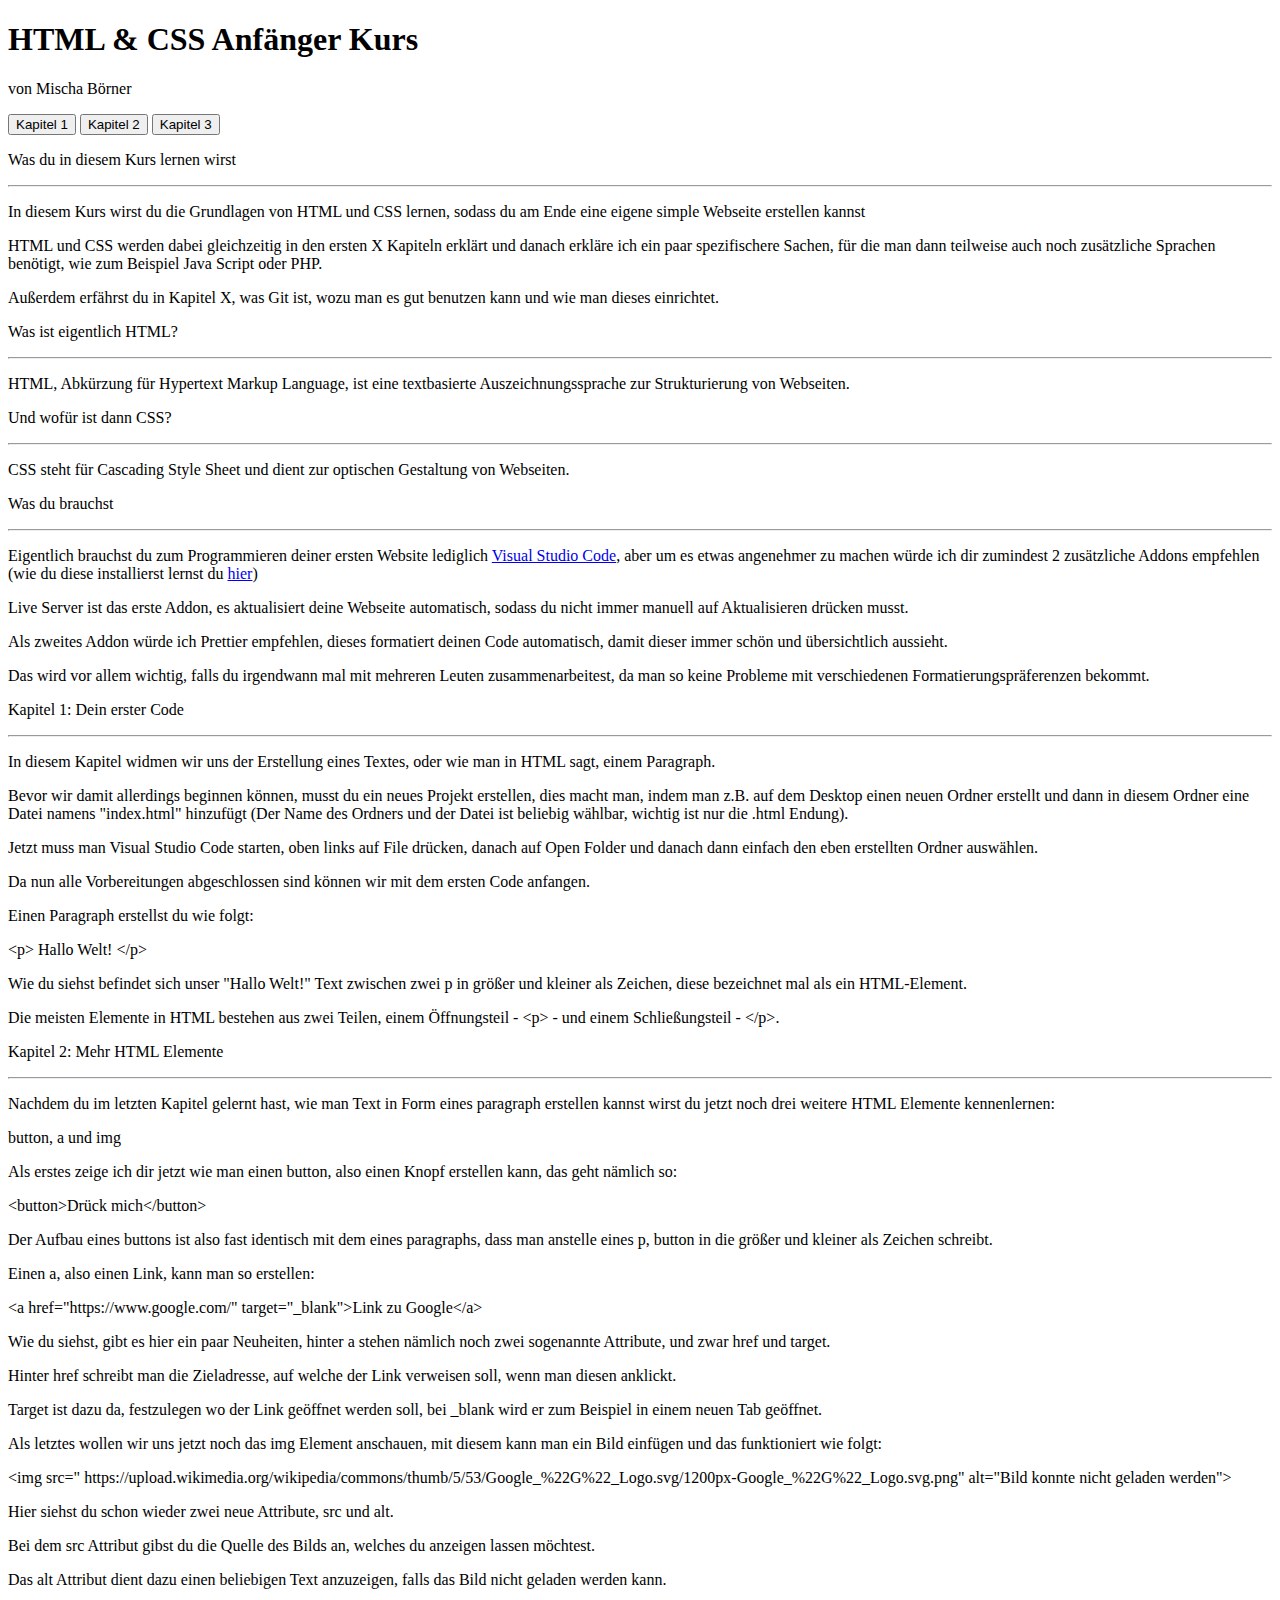
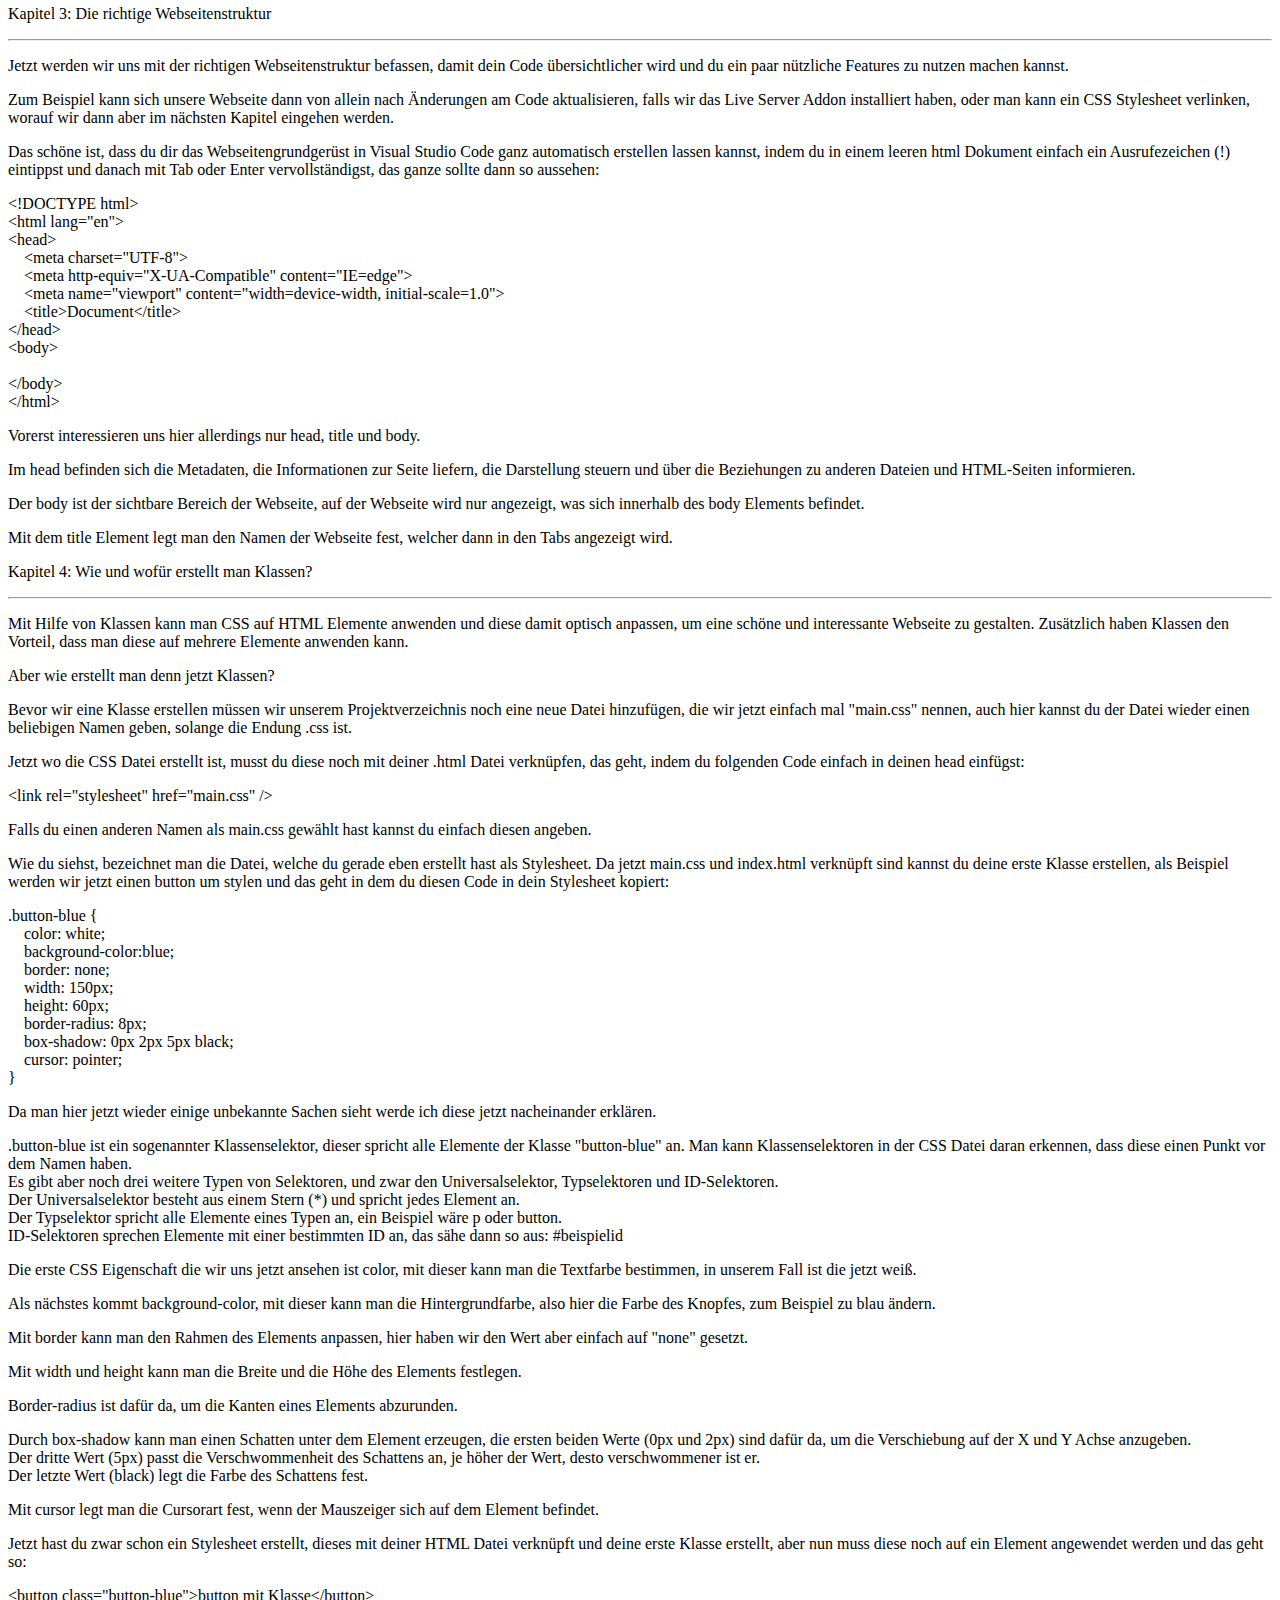
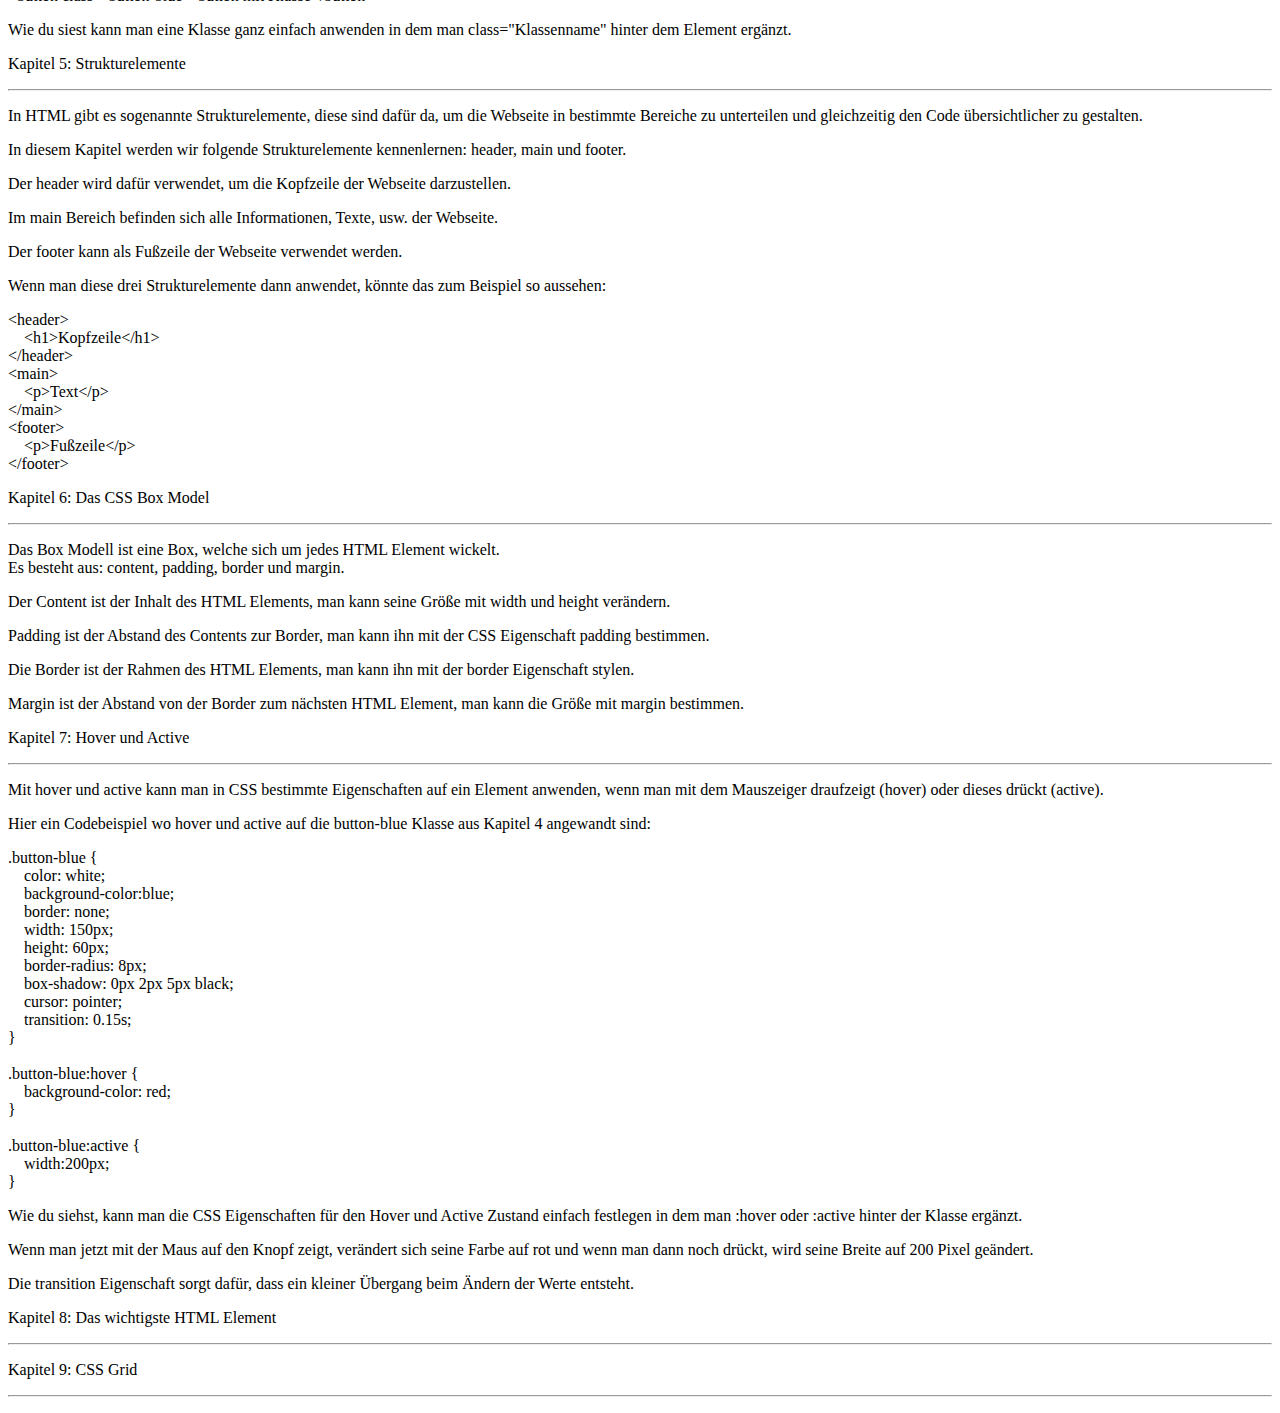
==== index.html @ e34705e0 "Kapitel 6 und 7" ====
<!DOCTYPE html>
<!--[if lt IE 7]>      <html class="no-js lt-ie9 lt-ie8 lt-ie7"> <![endif]-->
<!--[if IE 7]>         <html class="no-js lt-ie9 lt-ie8"> <![endif]-->
<!--[if IE 8]>         <html class="no-js lt-ie9"> <![endif]-->
<!--[if gt IE 8]>      <html class="no-js"> <!--<![endif]-->
<html>
  <head>
    <meta charset="utf-8" />
    <meta http-equiv="X-UA-Compatible" content="IE=edge" />
    <title>HTML Beginner Course</title>
    <meta name="description" content="" />
    <meta name="viewport" content="width=device-width, initial-scale=1" />
    <link rel="stylesheet" href="styles/main.css" />
    <link rel="preconnect" href="https://fonts.googleapis.com" />
    <link rel="preconnect" href="https://fonts.gstatic.com" crossorigin />
    <link
      href="https://fonts.googleapis.com/css2?family=Roboto:ital,wght@0,400;0,700;1,400;1,700&display=swap"
      rel="stylesheet"
    />
  </head>
  <body>
    <!--[if lt IE 7]>
      <p class="browsehappy">
        You are using an <strong>outdated</strong> browser. Please
        <a href="#">upgrade your browser</a> to improve your experience.
      </p>
    <![endif]-->
    <header class="header">
      <!-- Überschrift -->
      <div class="page-title">
        <h1>HTML &amp; CSS Anfänger Kurs</h1>
      </div>
      <!-- Autor -->
      <div class="page-author">
        <p class="author">von Mischa Börner</p>
      </div>
      <!-- Navigationleiste -->
      <div class="nav-div">
        <button class="nav-button" onclick="location.href='#chapter01'">
          Kapitel 1
        </button>
        <button class="nav-button" onclick="location.href='#chapter02'">
          Kapitel 2
        </button>
        <button class="nav-button" onclick="location.href='#chapter03'">
          Kapitel 3
        </button>
      </div>
    </header>
    <main class="main">
      <div class="grid-container">
        <!-- Kurseinführung  -->
        <div class="chapter" id="course-introduction">
          <p class="heading">Was du in diesem Kurs lernen wirst <hr></p>
          <p class="text">In diesem Kurs wirst du die Grundlagen von HTML und CSS lernen, sodass du am Ende eine eigene simple Webseite erstellen kannst</p>
          <p class="text">HTML und CSS werden dabei gleichzeitig in den ersten X Kapiteln erklärt und danach erkläre ich ein paar spezifischere Sachen, für die man dann teilweise auch noch zusätzliche Sprachen benötigt, wie zum Beispiel Java Script oder PHP.</p>
          <p class="text">Außerdem erfährst du in Kapitel X, was Git ist, wozu man es gut benutzen kann und wie man dieses einrichtet.</p>
        </div>
        <!-- HTML Erklärung -->
        <div class="chapter" id="html-explanation">
          <p class="heading">Was ist eigentlich HTML? <hr></p>
          <p class="text">
            HTML, Abkürzung für Hypertext Markup Language, ist eine textbasierte
            Auszeichnungssprache zur Strukturierung von Webseiten.
          </p>
        </div>
        <!-- CSS Erklärung -->
        <div class="chapter" id="css-explanation">
          <p class="heading">Und wofür ist dann CSS? <hr></p>
          <p class="text">CSS steht für Cascading Style Sheet und dient zur optischen Gestaltung von Webseiten.</p>
        </div>
        <!-- Was du brauchst -->
        <div class="chapter">
          <p class="heading">Was du brauchst <hr></p>
          <p class="text">
            Eigentlich brauchst du zum Programmieren deiner ersten Website lediglich <a class="link" href="https://code.visualstudio.com/download" target="_blank">Visual Studio Code</a>, aber um es etwas angenehmer zu machen würde ich dir zumindest 2 zusätzliche Addons empfehlen (wie du diese installierst lernst du <a class="link" href="https://www.youtube.com/watch?v=snHRbMp77Bg" target="_blank">hier</a>)
          </p>
          <p class="text">
            Live Server ist das erste Addon, es aktualisiert deine Webseite automatisch, sodass du nicht immer manuell auf Aktualisieren drücken musst.
          </p>
          <p class="text">Als zweites Addon würde ich Prettier empfehlen, dieses formatiert deinen Code automatisch, damit dieser immer schön und übersichtlich aussieht.</p>
          <p class="text">Das wird vor allem wichtig, falls du irgendwann mal mit mehreren Leuten zusammenarbeitest, da man so keine Probleme mit verschiedenen Formatierungspräferenzen bekommt.</p>
        </div>
        <!-- Kapitel 1: Dein erster Code -->
        <div class="chapter" id="chapter01">
          <p class="heading">Kapitel 1: Dein erster Code <hr></p>
          <p class="text">
            In diesem Kapitel widmen wir uns der Erstellung eines Textes, oder
            wie man in HTML sagt, einem Paragraph.
          </p>
          <p class="text">
            Bevor wir damit allerdings beginnen können, musst du ein neues
            Projekt erstellen, dies macht man, indem man z.B. auf dem Desktop
            einen neuen Ordner erstellt und dann in diesem Ordner eine Datei
            namens &quot;index.html&quot; hinzufügt (Der Name des Ordners und
            der Datei ist beliebig wählbar, wichtig ist nur die .html Endung).
          </p>
          <p class="text">
            Jetzt muss man Visual Studio Code starten, oben links auf File
            drücken, danach auf Open Folder und danach dann einfach den eben
            erstellten Ordner auswählen.
          </p>
          <p class="text">
            Da nun alle Vorbereitungen abgeschlossen sind können wir mit dem
            ersten Code anfangen.
          </p>
          <p class="text">Einen Paragraph erstellst du wie folgt:</p>
          <p class="text code-example">&lt;p&gt; Hallo Welt! &lt;/p&gt;</p>
          <p class="text">
            Wie du siehst befindet sich unser &quot;Hallo Welt!&quot; Text
            zwischen zwei p in größer und kleiner als Zeichen, diese bezeichnet
            mal als ein HTML-Element.
          </p>
          <p class="text">Die meisten Elemente in HTML bestehen aus zwei Teilen, einem Öffnungsteil - &lt;p&gt; - und einem Schließungsteil - &lt;/p&gt;.</p>
        </div>
        <!-- Kapitel 2: Mehr HTML Elemente -->
        <div class="chapter" id="chapter02">
          <p class="heading">Kapitel 2: Mehr HTML Elemente <hr></p>
          <p class="text">Nachdem du im letzten Kapitel gelernt hast, wie man Text in Form eines paragraph erstellen kannst wirst du jetzt noch drei weitere HTML Elemente kennenlernen:</p>
          <p class="text">button, a und img</p>
          <p class="text">Als erstes zeige ich dir jetzt wie man einen button, also einen Knopf erstellen kann, das geht nämlich so:</p>
          <p class="text code-example">&lt;button&gt;Drück mich&lt;/button&gt;</p>
          <p class="text">Der Aufbau eines buttons ist also fast identisch mit dem eines paragraphs, dass man anstelle eines p, button in die größer und kleiner als Zeichen schreibt.</p>
          <p class="text">Einen a, also einen Link, kann man so erstellen:</p>
          <p class="text code-example">&lt;a href=&quot;https://www.google.com/&quot; target=&quot;_blank&quot;&gt;Link zu Google&lt;/a&gt;</p>
          <p class="text">Wie du siehst, gibt es hier ein paar Neuheiten, hinter a stehen nämlich noch zwei sogenannte Attribute, und zwar href und target.</p>
          <p class="text">Hinter href schreibt man die Zieladresse, auf welche der Link verweisen soll, wenn man diesen anklickt.</p>
          <p class="text">Target ist dazu da, festzulegen wo der Link geöffnet werden soll, bei _blank wird er zum Beispiel in einem neuen Tab geöffnet.</p>
          <p class="text">Als letztes wollen wir uns jetzt noch das img Element anschauen, mit diesem kann man ein Bild einfügen und das funktioniert wie folgt:</p>
          <p class="text code-example">&lt;img src=&quot; https://upload.wikimedia.org/wikipedia/commons/thumb/5/53/Google_%22G%22_Logo.svg/1200px-Google_%22G%22_Logo.svg.png&quot; alt=&quot;Bild konnte nicht geladen werden&quot;&gt;</p>
          <p class="text">Hier siehst du schon wieder zwei neue Attribute, src und alt.</p>
          <p class="text">Bei dem src Attribut gibst du die Quelle des Bilds an, welches du anzeigen lassen möchtest.</p>
          <p class="text">Das alt Attribut dient dazu einen beliebigen Text anzuzeigen, falls das Bild nicht geladen werden kann.</p>
        </div>
        <!-- Kapitel 3: Die richtige Webseitenstruktur -->
        <div class="chapter" id="chapter03">
          <p class="heading">Kapitel 3: Die richtige Webseitenstruktur <hr></p>
          <p class="text">Jetzt werden wir uns mit der richtigen Webseitenstruktur befassen, damit dein Code übersichtlicher wird und du ein paar nützliche Features zu nutzen machen kannst.</p>
          <p class="text">Zum Beispiel kann sich unsere Webseite dann von allein nach Änderungen am Code aktualisieren, falls wir das Live Server Addon installiert haben, oder man kann ein CSS Stylesheet verlinken, worauf wir dann aber im nächsten Kapitel eingehen werden.</p>
          <p class="text">Das schöne ist, dass du dir das Webseitengrundgerüst in Visual Studio Code ganz automatisch erstellen lassen kannst, indem du in einem leeren html Dokument einfach ein Ausrufezeichen (!) eintippst und danach mit Tab oder Enter vervollständigst, das ganze sollte dann so aussehen:</p>
          <p class="text code-example">
            &lt;!DOCTYPE html&gt;<br>
            &lt;html lang=&quot;en&quot;&gt;<br>
            &lt;head&gt;<br>
            &nbsp;&nbsp;&nbsp;&nbsp;&lt;meta charset=&quot;UTF-8&quot;&gt;<br>
            &nbsp;&nbsp;&nbsp;&nbsp;&lt;meta http-equiv=&quot;X-UA-Compatible&quot; content=&quot;IE=edge&quot;&gt;<br>
            &nbsp;&nbsp;&nbsp;&nbsp;&lt;meta name=&quot;viewport&quot; content=&quot;width=device-width, initial-scale=1.0&quot;&gt;<br>
            &nbsp;&nbsp;&nbsp;&nbsp;&lt;title&gt;Document&lt;/title&gt;<br>
            &lt;/head&gt;<br>
            &lt;body&gt;<br>
            <br>
            &lt;/body&gt;<br>
            &lt;/html&gt;
          </p>
          <p class="text">Vorerst interessieren uns hier allerdings nur head, title und body.</p>
          <p class="text">Im head befinden sich die Metadaten, die Informationen zur Seite liefern, die Darstellung steuern und über die Beziehungen zu anderen Dateien und HTML-Seiten informieren.</p>
          <p class="text">Der body ist der sichtbare Bereich der Webseite, auf der Webseite wird nur angezeigt, was sich innerhalb des body Elements befindet.</p>
          <p class="text">Mit dem title Element legt man den Namen der Webseite fest, welcher dann in den Tabs angezeigt wird.</p>
        </div>
        <!-- Kapitel 4: Wie und wofür erstellt man Klassen -->
        <div class="chapter" id="chapter04">
          <p class="heading">Kapitel 4: Wie und wofür erstellt man Klassen?<hr></p>
          <p class="text">Mit Hilfe von Klassen kann man CSS auf HTML Elemente anwenden und diese damit optisch anpassen, um eine schöne und interessante Webseite zu gestalten. Zusätzlich haben Klassen den Vorteil, dass man diese auf mehrere Elemente anwenden kann.</p>
          <p class="text">Aber wie erstellt man denn jetzt Klassen?</p>
          <p class="text">Bevor wir eine Klasse erstellen müssen wir unserem Projektverzeichnis noch eine neue Datei hinzufügen, die wir jetzt einfach mal &quot;main.css&quot; nennen, auch hier kannst du der Datei wieder einen beliebigen Namen geben, solange die Endung .css ist.</p>
          <p class="text">Jetzt wo die CSS Datei erstellt ist, musst du diese noch mit deiner .html Datei verknüpfen, das geht, indem du folgenden Code einfach in deinen head einfügst:</p>
          <p class="text code-example">&lt;link rel=&quot;stylesheet&quot; href=&quot;main.css&quot; /&gt;</p>
          <p class="text">Falls du einen anderen Namen als main.css gewählt hast kannst du einfach diesen angeben.</p>
          <p class="text">Wie du siehst, bezeichnet man die Datei, welche du gerade eben erstellt hast als Stylesheet. Da jetzt main.css und index.html verknüpft sind kannst du deine erste Klasse erstellen, als Beispiel werden wir jetzt einen button um stylen und das geht in dem du diesen Code in dein Stylesheet kopiert:</p>
          <p class="text code-example">.button-blue {<br>
            &nbsp;&nbsp;&nbsp;&nbsp;color: white;<br>
            &nbsp;&nbsp;&nbsp;&nbsp;background-color:blue;<br>
            &nbsp;&nbsp;&nbsp;&nbsp;border: none; <br>
            &nbsp;&nbsp;&nbsp;&nbsp;width: 150px;<br>
            &nbsp;&nbsp;&nbsp;&nbsp;height: 60px;<br>
            &nbsp;&nbsp;&nbsp;&nbsp;border-radius: 8px;<br>
            &nbsp;&nbsp;&nbsp;&nbsp;box-shadow: 0px 2px 5px black;<br>
            &nbsp;&nbsp;&nbsp;&nbsp;cursor: pointer;<br>
            }
          </p>
          <p class="text">Da man hier jetzt wieder einige unbekannte Sachen sieht werde ich diese jetzt nacheinander erklären.</p>
          <p class="text">.button-blue ist ein sogenannter Klassenselektor, dieser spricht alle Elemente der Klasse &quot;button-blue&quot; an. Man kann Klassenselektoren in der CSS Datei daran erkennen, dass diese einen Punkt vor dem Namen haben.<br> 
            Es gibt aber noch drei weitere Typen von Selektoren, und zwar den Universalselektor, Typselektoren und ID-Selektoren.<br>
            Der Universalselektor besteht aus einem Stern (*) und spricht jedes Element an.<br>
            Der Typselektor spricht alle Elemente eines Typen an, ein Beispiel wäre p oder button.<br>
            ID-Selektoren sprechen Elemente mit einer bestimmten ID an, das sähe dann so aus: #beispielid
          </p>
          <p class="text">Die erste CSS Eigenschaft die wir uns jetzt ansehen ist color, mit dieser kann man die Textfarbe bestimmen, in unserem Fall ist die jetzt weiß.</p>
          <p class="text">Als nächstes kommt background-color, mit dieser kann man die Hintergrundfarbe, also hier die Farbe des Knopfes, zum Beispiel zu blau ändern.</p>
          <p class="text">Mit border kann man den Rahmen des Elements anpassen, hier haben wir den Wert aber einfach auf &quot;none&quot; gesetzt.</p>
          <p class="text">Mit width und height kann man die Breite und die Höhe des Elements festlegen.</p>
          <p class="text">Border-radius ist dafür da, um die Kanten eines Elements abzurunden.</p>
          <p class="text">Durch box-shadow kann man einen Schatten unter dem Element erzeugen, die ersten beiden Werte (0px und 2px) sind dafür da, um die Verschiebung auf der X und Y Achse anzugeben.<br> Der dritte Wert (5px) passt die Verschwommenheit des Schattens an, je höher der Wert, desto verschwommener ist er.<br> Der letzte Wert (black) legt die Farbe des Schattens fest.</p>
          <p class="text">Mit cursor legt man die Cursorart fest, wenn der Mauszeiger sich auf dem Element befindet.</p>
          <p class="text">Jetzt hast du zwar schon ein Stylesheet erstellt, dieses mit deiner HTML Datei verknüpft und deine erste Klasse erstellt, aber nun muss diese noch auf ein Element angewendet werden und das geht so:</p>
          <p class="text code-example">&lt;button class=&quot;button-blue&quot;&gt;button mit Klasse&lt;/button&gt;</p>
          <p class="text">Wie du siest kann man eine Klasse ganz einfach anwenden in dem man class=&quot;Klassenname&quot; hinter dem Element ergänzt.</p>
        </div>
        <!-- Kapitel 5: Strukturelemente -->
        <div class="chapter" id="chapter05">
          <p class="heading">Kapitel 5: Strukturelemente<hr></p>
          <p class="text">In HTML gibt es sogenannte Strukturelemente, diese sind dafür da, um die Webseite in bestimmte Bereiche zu unterteilen und gleichzeitig den Code übersichtlicher zu gestalten.</p>
          <p class="text">In diesem Kapitel werden wir folgende Strukturelemente kennenlernen: header, main und footer.</p>
          <p class="text">Der header wird dafür verwendet, um die Kopfzeile der Webseite darzustellen.</p>
          <p class="text">Im main Bereich befinden sich alle Informationen, Texte, usw. der Webseite.</p>
          <p class="text">Der footer kann als Fußzeile der Webseite verwendet werden.</p>
          <p class="text">Wenn man diese drei Strukturelemente dann anwendet, könnte das zum Beispiel so aussehen:</p>
          <p class="text code-example">
            &lt;header&gt;<br>
            &nbsp;&nbsp;&nbsp;&nbsp;&lt;h1&gt;Kopfzeile&lt;/h1&gt;<br>
            &lt;/header&gt;<br>
            &lt;main&gt;<br>
            &nbsp;&nbsp;&nbsp;&nbsp;&lt;p&gt;Text&lt;/p&gt;<br>
            &lt;/main&gt;<br>
            &lt;footer&gt;<br>
            &nbsp;&nbsp;&nbsp;&nbsp;&lt;p&gt;Fußzeile&lt;/p&gt;<br>
            &lt;/footer&gt;
          </p>
        </div>
        <!-- Kapitel 6: Das CSS Box Model -->
        <div class="chapter" id="chapter06">
          <p class="heading">Kapitel 6: Das CSS Box Model<hr></p>
          <p class="text">Das Box Modell ist eine Box, welche sich um jedes HTML Element wickelt.<br> Es besteht aus: content, padding, border und margin.</p>
          <p class="text">Der Content ist der Inhalt des HTML Elements, man kann seine Größe mit width und height verändern.</p>
          <p class="text">Padding ist der Abstand des Contents zur Border, man kann ihn mit der CSS Eigenschaft padding bestimmen.</p>
          <p class="text">Die Border ist der Rahmen des HTML Elements, man kann ihn mit der border Eigenschaft stylen.</p>
          <p class="text">Margin ist der Abstand von der Border zum nächsten HTML Element, man kann die Größe mit margin bestimmen.</p>
        </div>
        <!-- Kapitel 7: Hover und Active-->
        <div class="chapter" id="chapter07">
          <p class="heading">Kapitel 7: Hover und Active<hr></p>
          <p class="text">Mit hover und active kann man in CSS bestimmte Eigenschaften auf ein Element anwenden, wenn man mit dem Mauszeiger draufzeigt (hover) oder dieses drückt (active).</p>
          <p class="text">Hier ein Codebeispiel wo hover und active auf die button-blue Klasse aus Kapitel 4 angewandt sind:</p>
          <p class="text code-example">
            .button-blue {<br>
            &nbsp;&nbsp;&nbsp;&nbsp;color: white;<br>
            &nbsp;&nbsp;&nbsp;&nbsp;background-color:blue;<br>
            &nbsp;&nbsp;&nbsp;&nbsp;border: none; <br>
            &nbsp;&nbsp;&nbsp;&nbsp;width: 150px;<br>
            &nbsp;&nbsp;&nbsp;&nbsp;height: 60px;<br>
            &nbsp;&nbsp;&nbsp;&nbsp;border-radius: 8px;<br>
            &nbsp;&nbsp;&nbsp;&nbsp;box-shadow: 0px 2px 5px black;<br>
            &nbsp;&nbsp;&nbsp;&nbsp;cursor: pointer;<br>
            &nbsp;&nbsp;&nbsp;&nbsp;transition: 0.15s;<br>
            }<br>
            <br>
            .button-blue:hover {<br>
            &nbsp;&nbsp;&nbsp;&nbsp;background-color: red;<br>
            }<br>
            <br>
            .button-blue:active {<br>
            &nbsp;&nbsp;&nbsp;&nbsp;width:200px;<br>
            }
          </p>
          <p class="text">Wie du siehst, kann man die CSS Eigenschaften für den Hover und Active Zustand einfach festlegen in dem man :hover oder :active hinter der Klasse ergänzt.</p>
          <p class="text">Wenn man jetzt mit der Maus auf den Knopf zeigt, verändert sich seine Farbe auf rot und wenn man dann noch drückt, wird seine Breite auf 200 Pixel geändert.</p>
          <p class="text">Die transition Eigenschaft sorgt dafür, dass ein kleiner Übergang beim Ändern der Werte entsteht.</p>
        </div>
        <!-- Kapitel 8: Das wichtigste HTML Element -->
        <div class="chapter" id="chapter08">
          <p class="heading">Kapitel 8: Das wichtigste HTML Element<hr></p>
        </div>
        <!-- Kapitel 9: CSS Grid -->
        <div class="chapter" id="chapter09">
          <p class="heading">Kapitel 9: CSS Grid<hr></p>
        </div>
      </div>
    </main>
    <footer></footer>
    <script src="" async defer></script>
  </body>
</html>
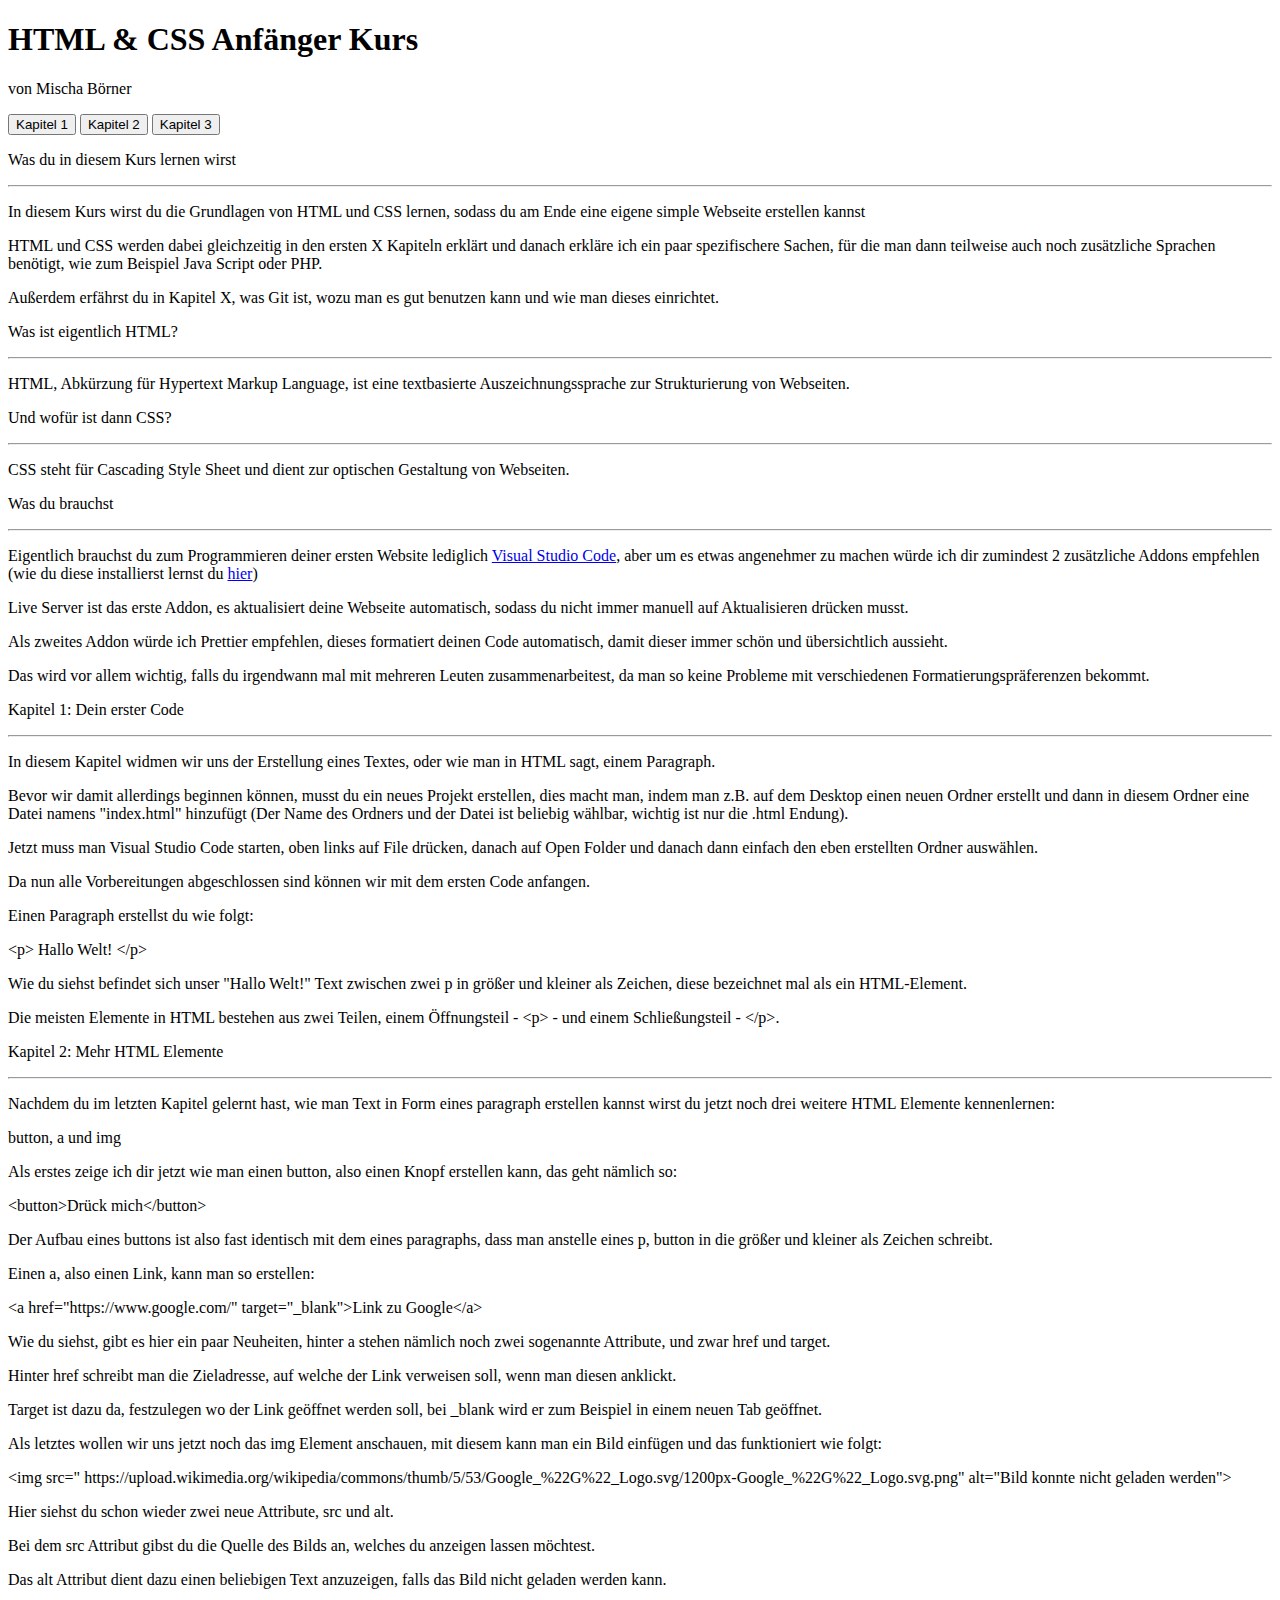
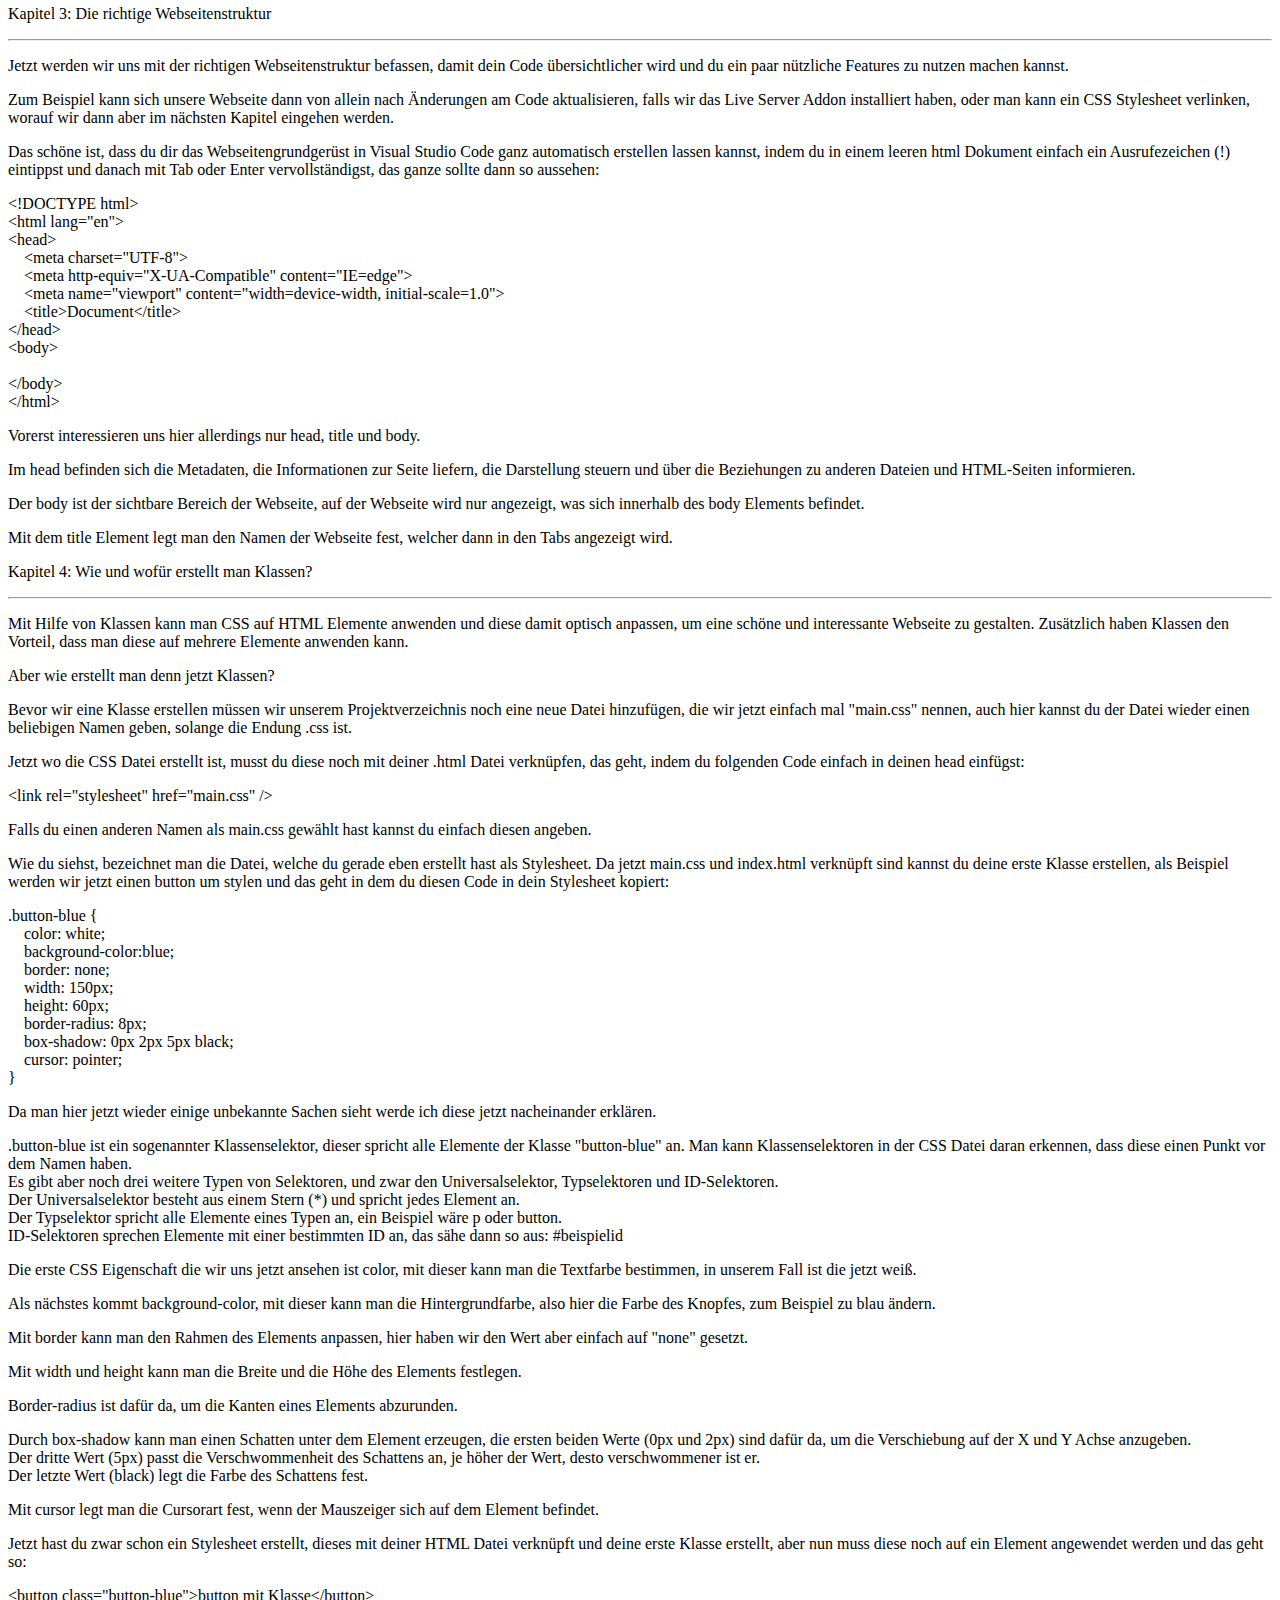
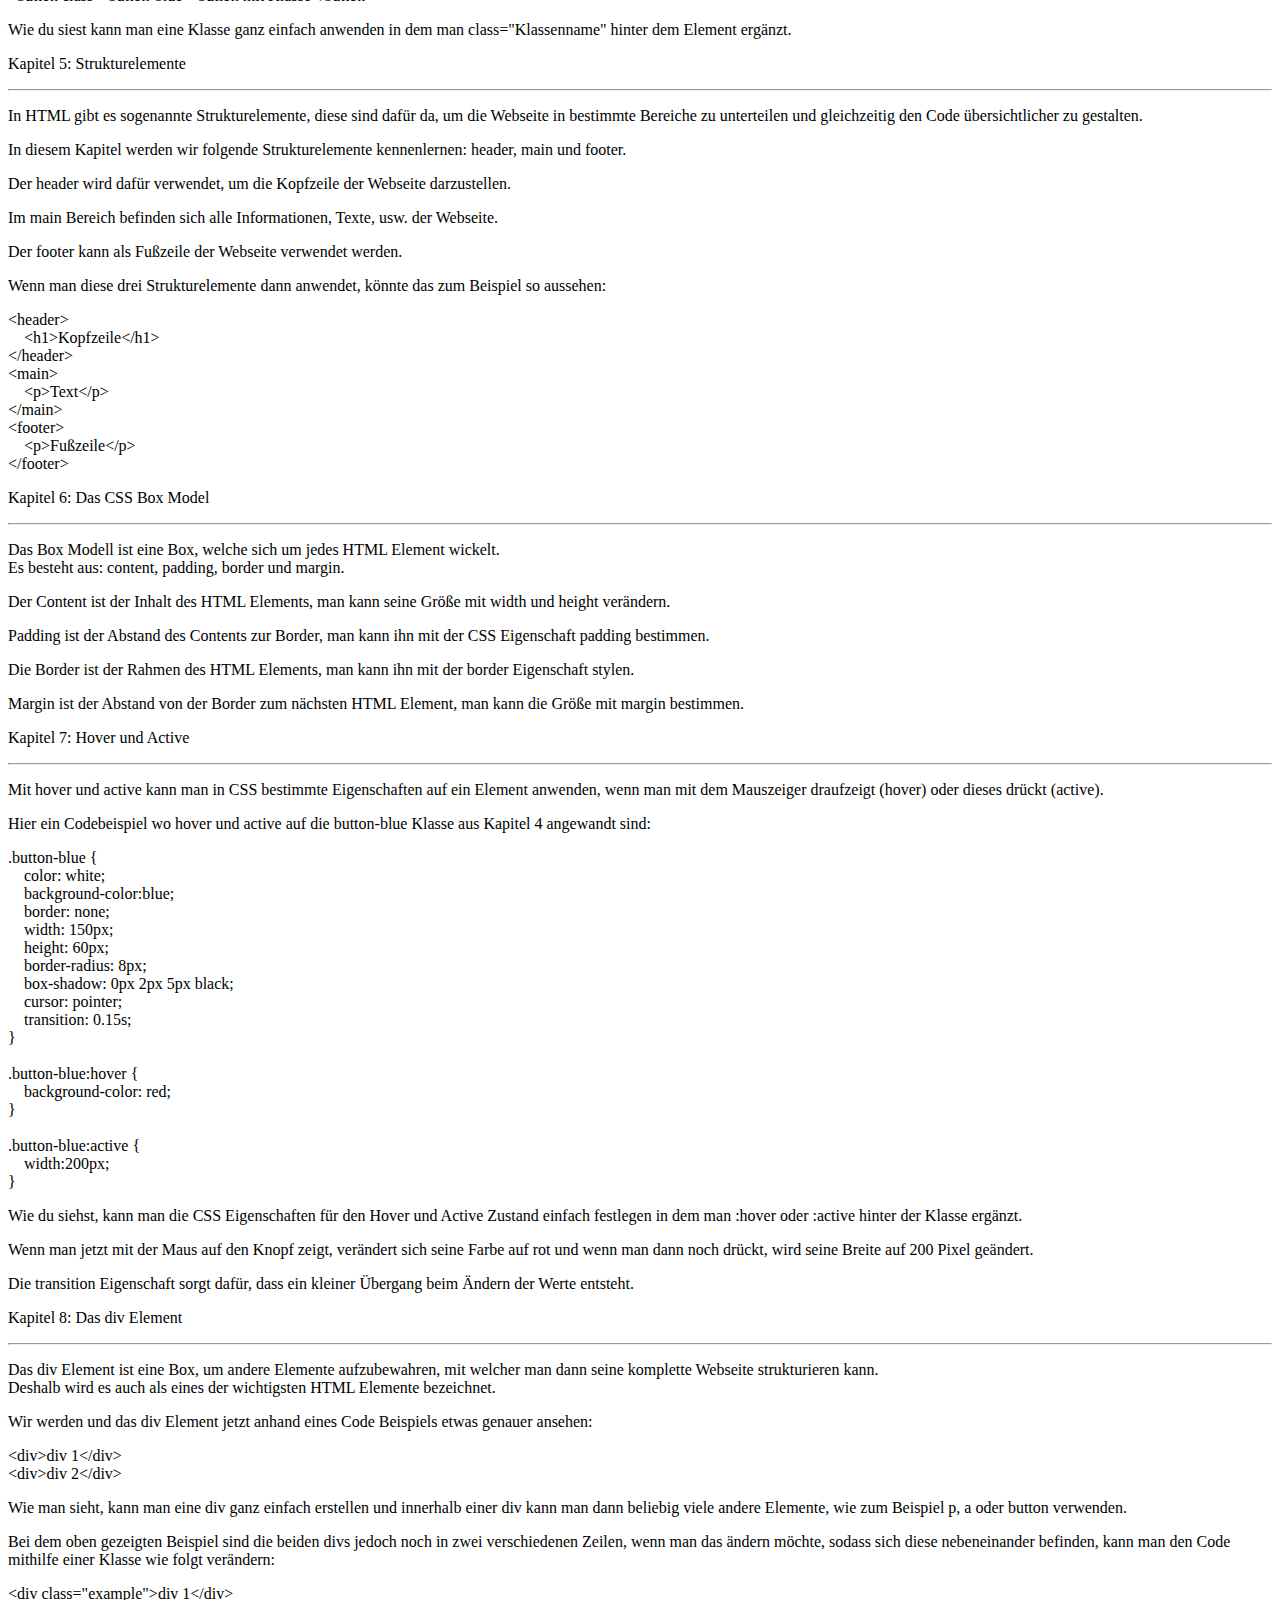
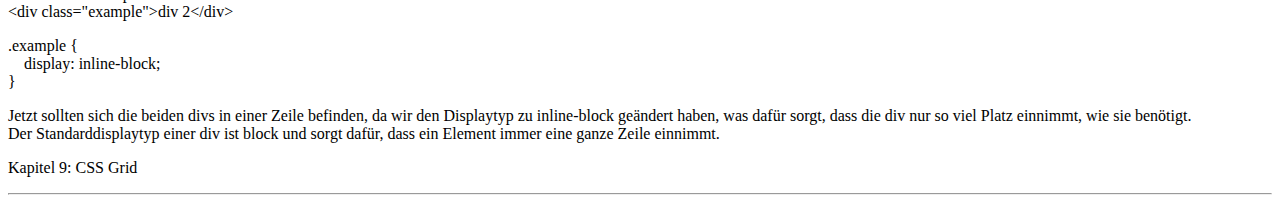
==== commit ac41cd5b: "kapitel8" ====
--- a/index.html
+++ b/index.html
@@ -256,9 +256,27 @@
           <p class="text">Wenn man jetzt mit der Maus auf den Knopf zeigt, verändert sich seine Farbe auf rot und wenn man dann noch drückt, wird seine Breite auf 200 Pixel geändert.</p>
           <p class="text">Die transition Eigenschaft sorgt dafür, dass ein kleiner Übergang beim Ändern der Werte entsteht.</p>
         </div>
-        <!-- Kapitel 8: Das wichtigste HTML Element -->
+        <!-- Kapitel 8: Das div Element -->
         <div class="chapter" id="chapter08">
-          <p class="heading">Kapitel 8: Das wichtigste HTML Element<hr></p>
+          <p class="heading">Kapitel 8: Das div Element<hr></p>
+          <p class="text">Das div Element ist eine Box, um andere Elemente aufzubewahren, mit welcher man dann seine komplette Webseite strukturieren kann.<br> Deshalb wird es auch als eines der wichtigsten HTML Elemente bezeichnet.</p>
+          <p class="text">Wir werden und das div Element jetzt anhand eines Code Beispiels etwas genauer ansehen:</p>
+          <p class="text code-example">
+            &lt;div&gt;div 1&lt;/div&gt;<br>
+            &lt;div&gt;div 2&lt;/div&gt;
+          </p>
+          <p class="text">Wie man sieht, kann man eine div ganz einfach erstellen und innerhalb einer div kann man dann beliebig viele andere Elemente, wie zum Beispiel p, a oder button verwenden.</p>
+          <p class="text">Bei dem oben gezeigten Beispiel sind die beiden divs jedoch noch in zwei verschiedenen Zeilen, wenn man das ändern möchte, sodass sich diese nebeneinander befinden, kann man den Code mithilfe einer Klasse wie folgt verändern:</p>
+          <p class="text code-example">
+            &lt;div class=&quot;example&quot;&gt;div 1&lt;/div&gt;<br>
+            &lt;div class=&quot;example&quot;&gt;div 2&lt;/div&gt;
+          </p>
+          <p class="text code-example">
+            .example {<br>
+            &nbsp;&nbsp;&nbsp;&nbsp;display: inline-block;<br>
+            }
+          </p>
+          <p class="text">Jetzt sollten sich die beiden divs in einer Zeile befinden, da wir den Displaytyp zu inline-block geändert haben, was dafür sorgt, dass die div nur so viel Platz einnimmt, wie sie benötigt.<br> Der Standarddisplaytyp einer div ist block und sorgt dafür, dass ein Element immer eine ganze Zeile einnimmt.</p>
         </div>
         <!-- Kapitel 9: CSS Grid -->
         <div class="chapter" id="chapter09">
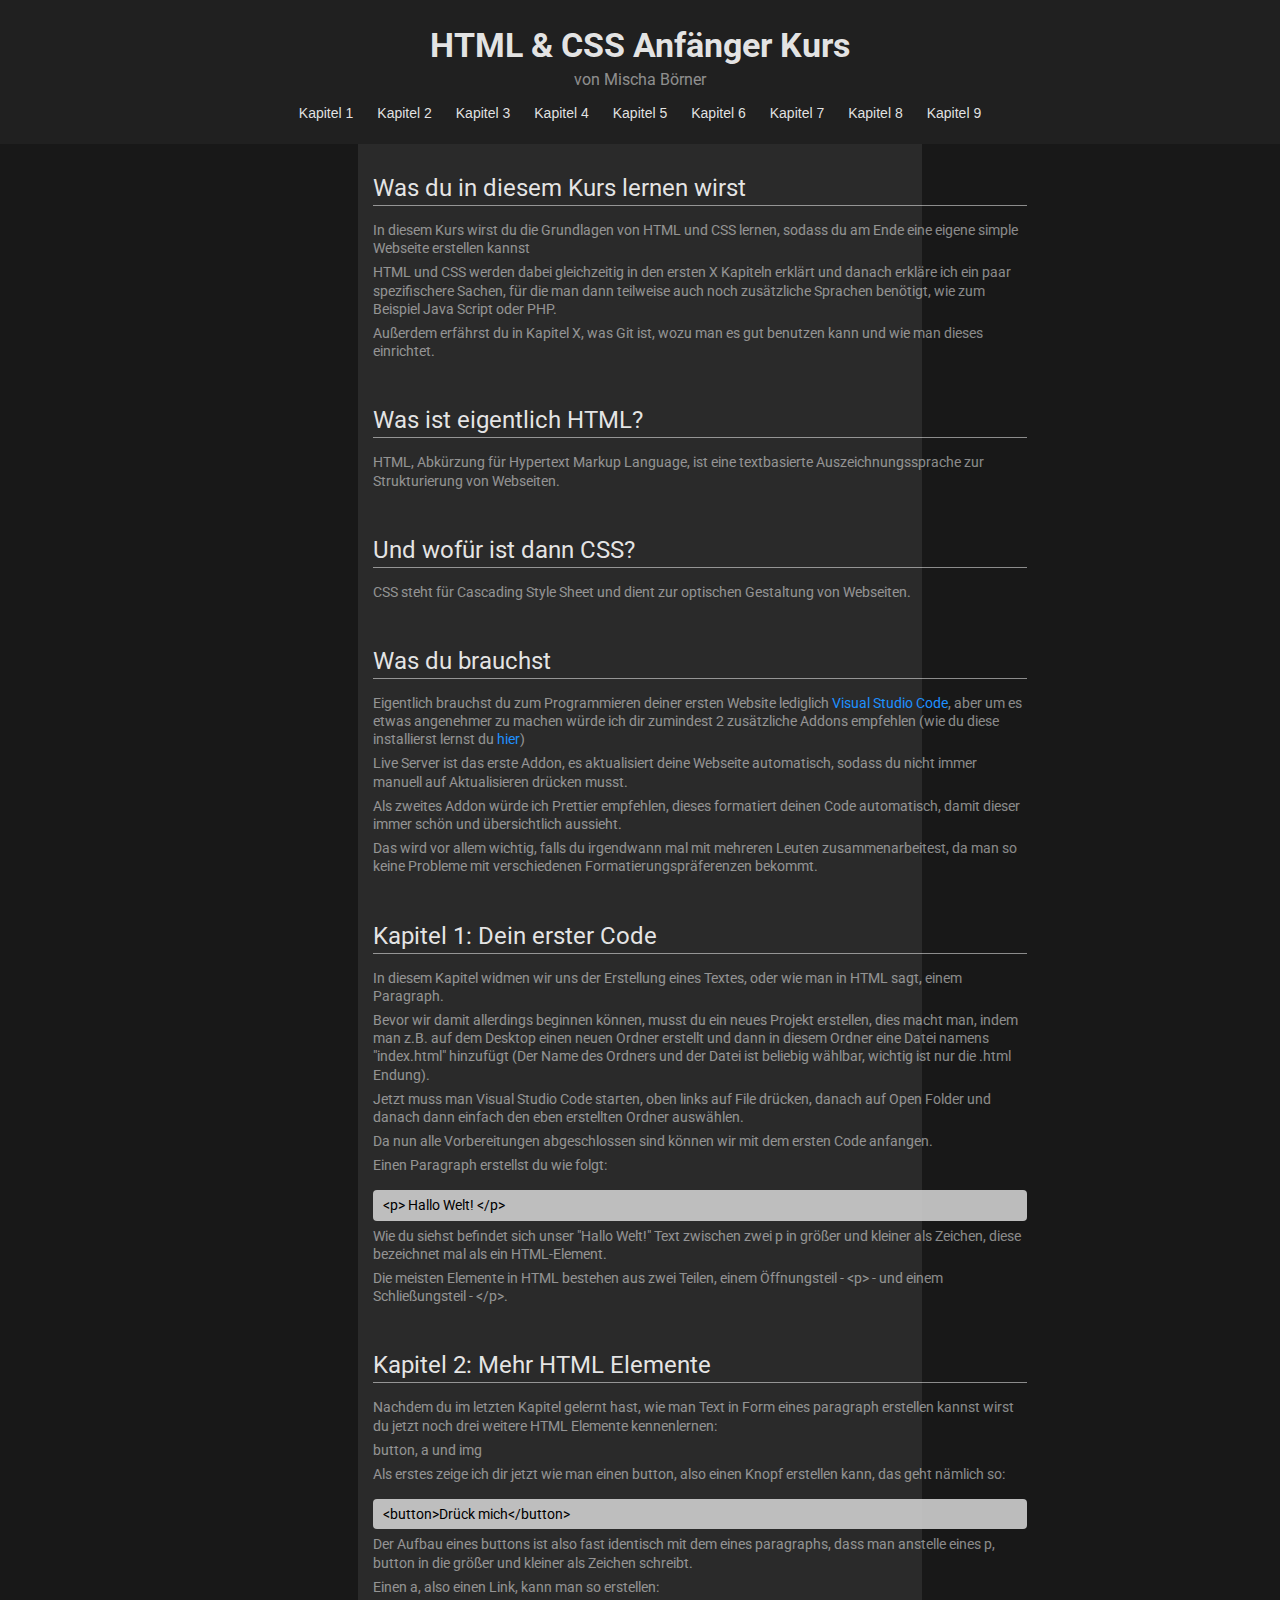
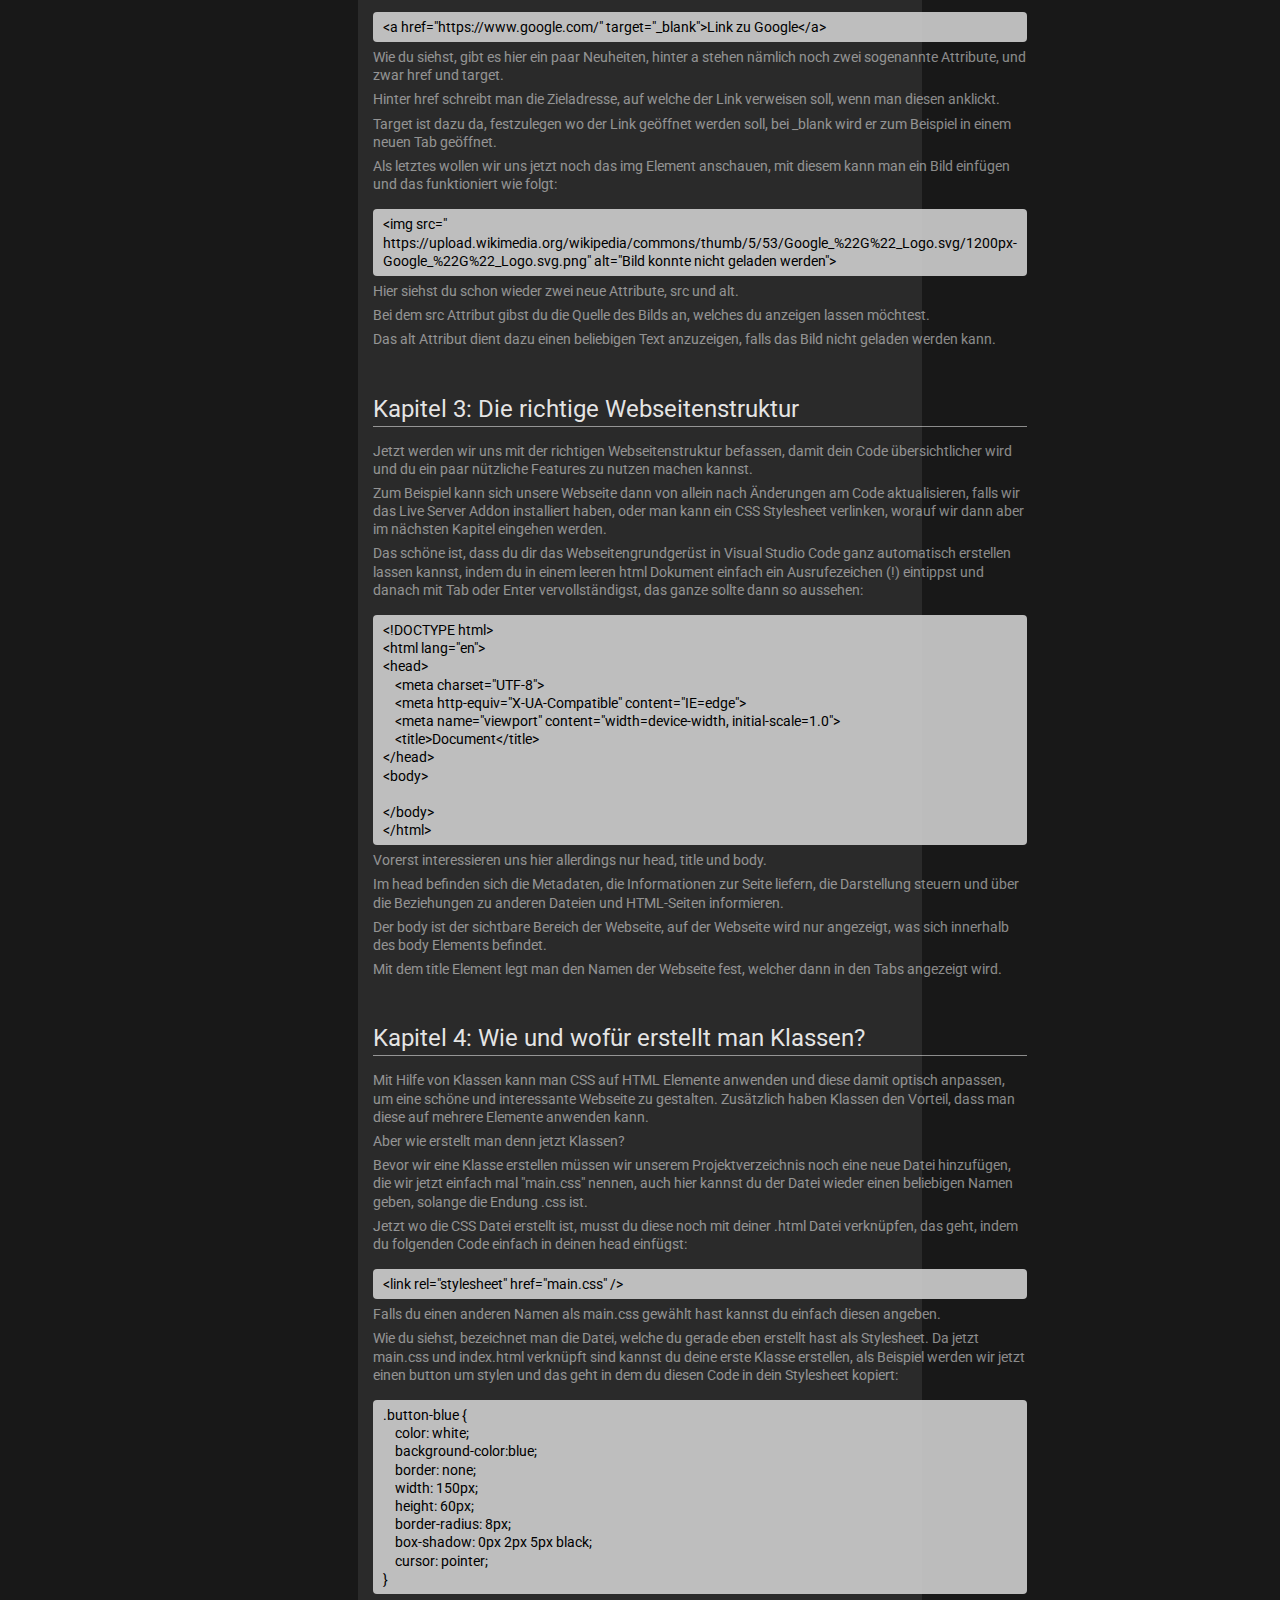
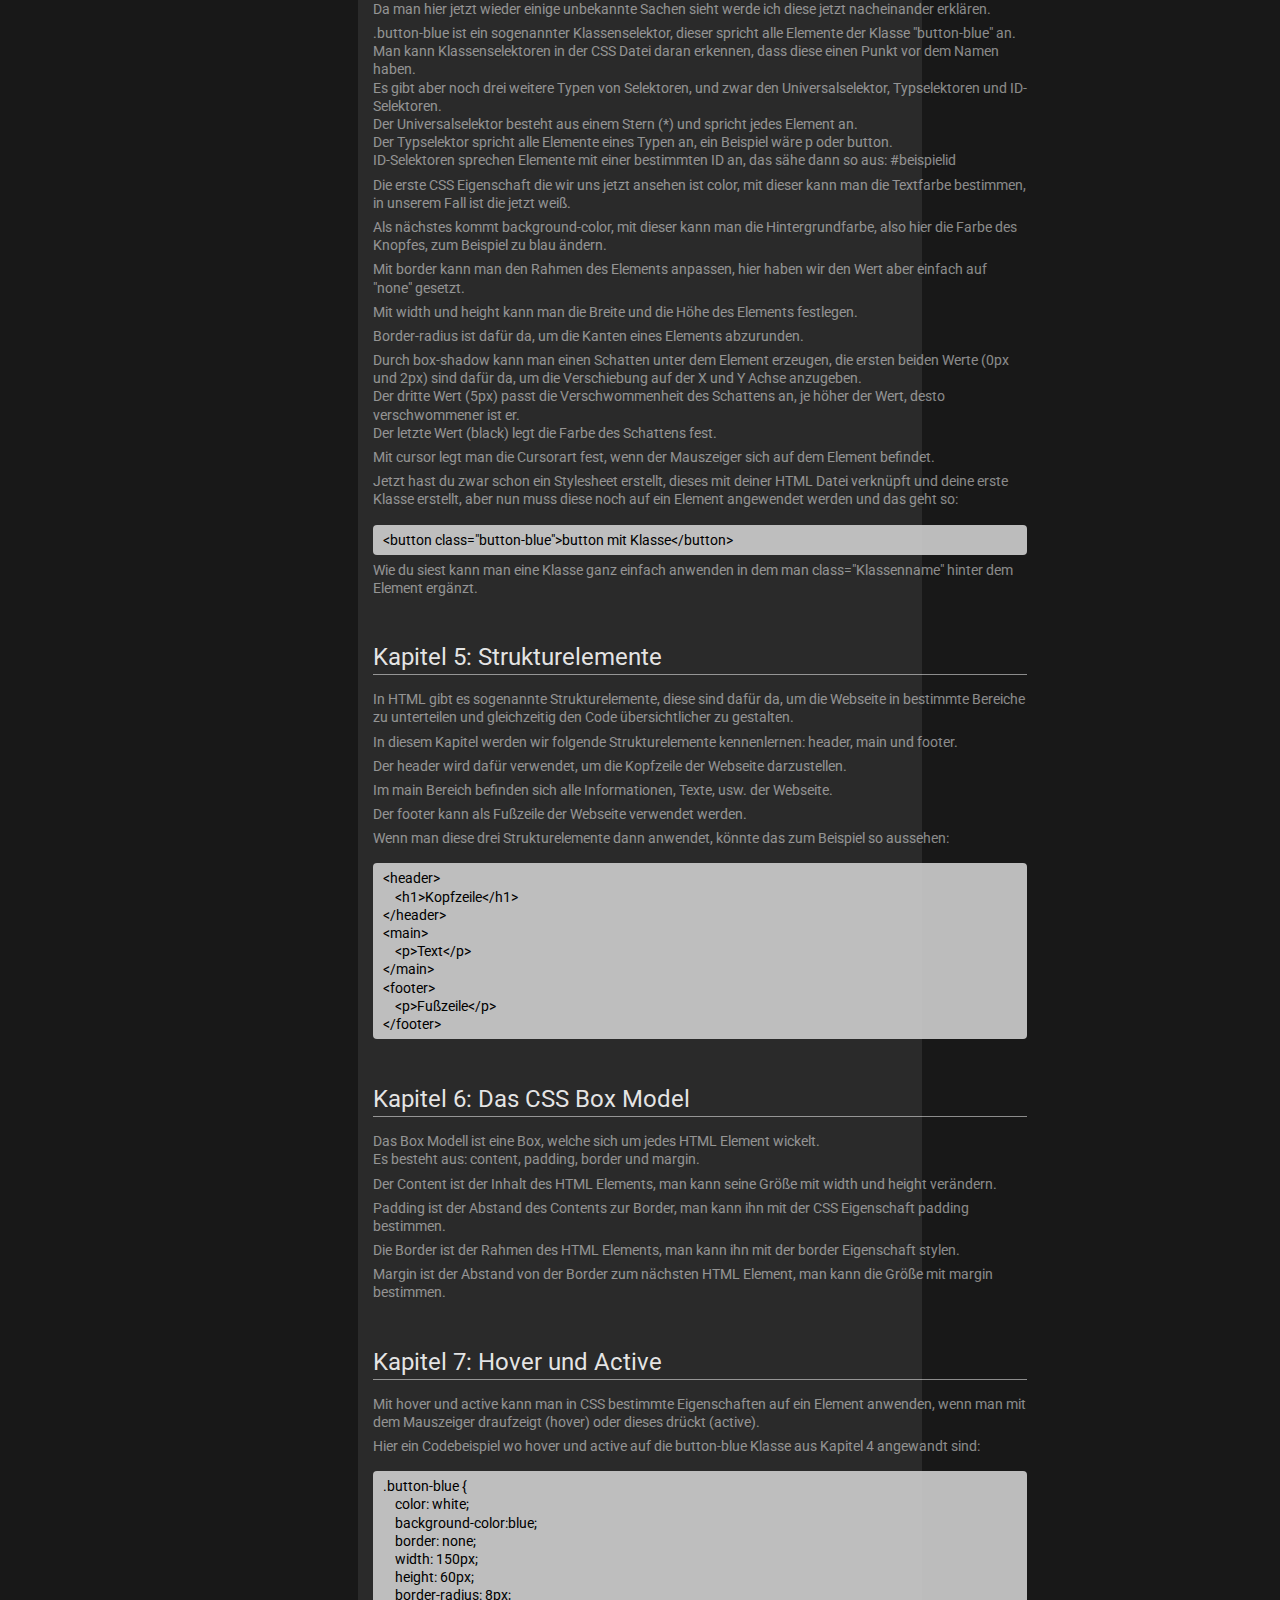
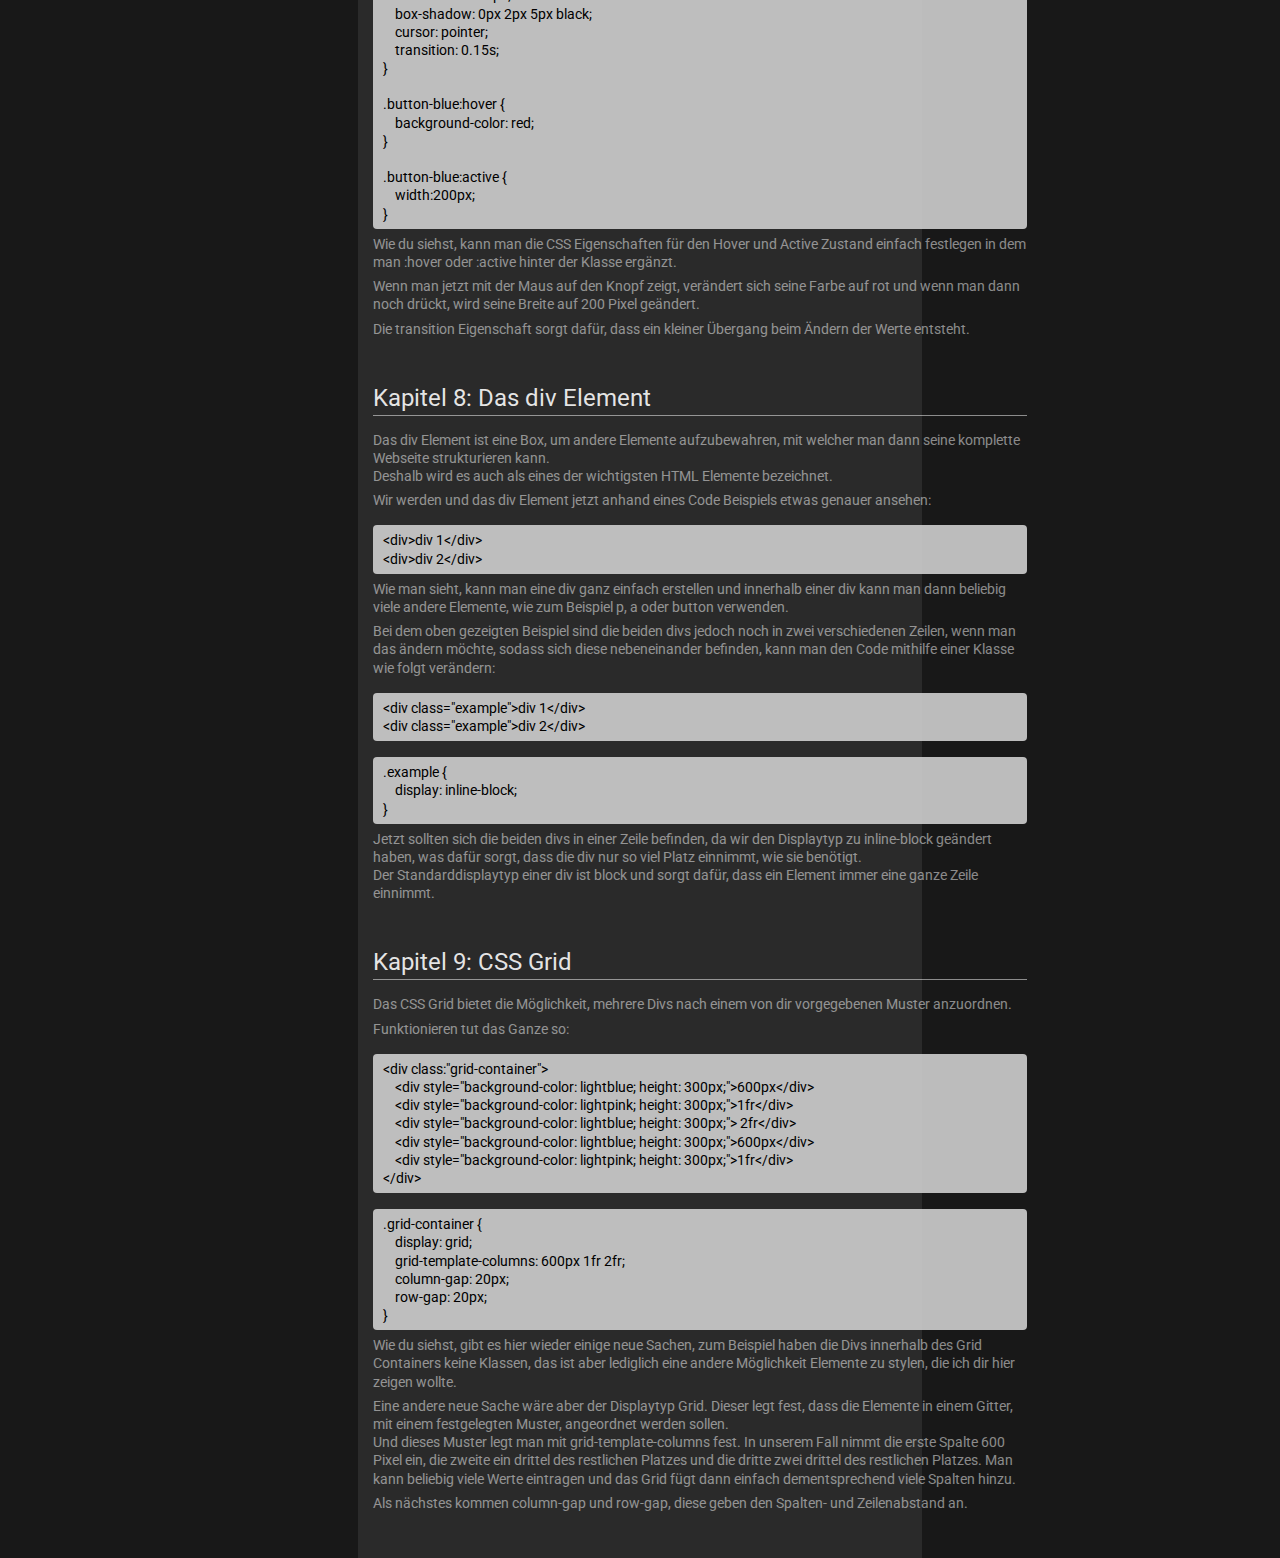
==== commit a8daa031: "Kapitel 9" ====
--- a/index.html
+++ b/index.html
@@ -34,7 +34,7 @@
       <div class="page-author">
         <p class="author">von Mischa Börner</p>
       </div>
-      <!-- Navigationleiste -->
+      <!-- Navigation -->
       <div class="nav-div">
         <button class="nav-button" onclick="location.href='#chapter01'">
           Kapitel 1
@@ -44,6 +44,24 @@
         </button>
         <button class="nav-button" onclick="location.href='#chapter03'">
           Kapitel 3
+        </button>
+        <button class="nav-button" onclick="location.href='#chapter04'">
+          Kapitel 4
+        </button>
+        <button class="nav-button" onclick="location.href='#chapter05'">
+          Kapitel 5
+        </button>
+        <button class="nav-button" onclick="location.href='#chapter06'">
+          Kapitel 6
+        </button>
+        <button class="nav-button" onclick="location.href='#chapter07'">
+          Kapitel 7
+        </button>
+        <button class="nav-button" onclick="location.href='#chapter08'">
+          Kapitel 8
+        </button>
+        <button class="nav-button" onclick="location.href='#chapter09'">
+          Kapitel 9
         </button>
       </div>
     </header>
@@ -281,6 +299,28 @@
         <!-- Kapitel 9: CSS Grid -->
         <div class="chapter" id="chapter09">
           <p class="heading">Kapitel 9: CSS Grid<hr></p>
+          <p class="text">Das CSS Grid bietet die Möglichkeit, mehrere Divs nach einem von dir vorgegebenen Muster anzuordnen.</p>
+          <p class="text">Funktionieren tut das Ganze so:</p>
+          <p class="text code-example">
+            &lt;div class:&quot;grid-container&quot;&gt;<br>
+            &nbsp;&nbsp;&nbsp;&nbsp;&lt;div style=&quot;background-color: lightblue; height: 300px;&quot;&gt;600px&lt;/div&gt;<br>
+            &nbsp;&nbsp;&nbsp;&nbsp;&lt;div style=&quot;background-color: lightpink; height: 300px;&quot;&gt;1fr&lt;/div&gt;<br>
+            &nbsp;&nbsp;&nbsp;&nbsp;&lt;div style=&quot;background-color: lightblue; height: 300px;&quot;&gt; 2fr&lt;/div&gt;<br>
+            &nbsp;&nbsp;&nbsp;&nbsp;&lt;div style=&quot;background-color: lightblue; height: 300px;&quot;&gt;600px&lt;/div&gt;<br>
+            &nbsp;&nbsp;&nbsp;&nbsp;&lt;div style=&quot;background-color: lightpink; height: 300px;&quot;&gt;1fr&lt;/div&gt;<br>
+            &lt;/div&gt;
+          </p>
+          <p class="text code-example">
+            .grid-container {<br>
+            &nbsp;&nbsp;&nbsp;&nbsp;display: grid;<br>
+            &nbsp;&nbsp;&nbsp;&nbsp;grid-template-columns: 600px 1fr 2fr;<br>
+            &nbsp;&nbsp;&nbsp;&nbsp;column-gap: 20px;<br>
+            &nbsp;&nbsp;&nbsp;&nbsp;row-gap: 20px;<br>
+            }
+          </p>
+          <p class="text">Wie du siehst, gibt es hier wieder einige neue Sachen, zum Beispiel haben die Divs innerhalb des Grid Containers keine Klassen, das ist aber lediglich eine andere Möglichkeit Elemente zu stylen, die ich dir hier zeigen wollte.</p>
+          <p class="text">Eine andere neue Sache wäre aber der Displaytyp Grid. Dieser legt fest, dass die Elemente in einem Gitter, mit einem festgelegten Muster, angeordnet werden sollen.<br> Und dieses Muster legt man mit grid-template-columns fest. In unserem Fall nimmt die erste Spalte 600 Pixel ein, die zweite ein drittel des restlichen Platzes und die dritte zwei drittel des restlichen Platzes. Man kann beliebig viele Werte eintragen und das Grid fügt dann einfach dementsprechend viele Spalten hinzu.</p>
+          <p class="text">Als nächstes kommen column-gap und row-gap, diese geben den Spalten- und Zeilenabstand an.</p>
         </div>
       </div>
     </main>
--- a/styles/main.css
+++ b/styles/main.css
@@ -0,0 +1,139 @@
+* {
+  padding: 0;
+  margin: 0;
+}
+
+body {
+  background-color: rgb(24, 24, 24);
+}
+
+h1 {
+  font-size: 34px;
+  color: rgba(255, 255, 255, 0.88);
+  text-align: center;
+  margin: 0px;
+  margin-top: 10px;
+}
+
+hr {
+  width: 100%;
+  height: 1px;
+  border: none;
+  background-color: rgba(255, 255, 255, 0.5);
+  margin-left: auto;
+  margin-right: auto;
+  margin-top: 3px;
+  margin-bottom: 15px;
+}
+
+html {
+  font-family: Roboto, Arial;
+  scroll-behavior: smooth;
+}
+
+p {
+  color: rgba(255, 255, 255, 0.5);
+  margin: 0px
+}
+
+/* ---------------------------------------- */
+/* ---------------------------------------- */
+/* ---------------------------------------- */
+
+.author {
+  text-align: center;
+  margin-top: 5px;
+}
+
+.chapter{
+  margin-bottom: 40px;
+}
+
+.code-example {
+  background-color: rgba(211, 211, 211, 0.88);
+  color: black;
+  padding-top: 6px;
+  padding-bottom: 6px;
+  padding-left: 10px;
+  padding-right: 10px;
+  border-radius: 4px;
+  line-height: 1.8;
+  margin-top: 16px;
+  margin-bottom: 16px;
+}
+
+.grid-container {
+  background-color: rgb(42, 42, 42);
+  display: grid;
+  grid-template-columns: 1fr;
+  padding-top: 30px;
+  padding-left: 15px;
+  padding-right: 15px;
+  margin-left: 28%;
+  margin-right: 28%;
+}
+
+.header {
+  background-color: rgb(32, 32, 32);
+  padding: 15px;
+}
+
+.heading {
+  font-size: 24px; 
+  color: rgba(255, 255, 255, 0.88);
+  text-align: left;
+}
+
+.link {
+  color: dodgerblue;
+  text-decoration: none;
+  transition: color 0.15s, text-decoration 0.15s;
+}
+
+.link:hover {
+  color: dodgerblue;
+  text-decoration: underline;
+  cursor: pointer;
+}
+
+.nav-button {
+  background-color: rgba(255, 255, 255, 0.00);
+  color: rgba(255, 255, 255, 0.88);
+  border: none;
+  border-radius: 5%;
+  font-size: 14px;
+  padding-top: 8px;
+  padding-bottom: 8px;
+  padding-left: 10px;
+  padding-right: 10px;
+  transition: 0.15s;
+  margin-left: 0;
+  margin-right: 0;
+  margin-bottom: 0;
+}
+
+.nav-button:hover {
+  cursor: pointer;
+  background-color: rgba(255, 255, 255, 0.1);
+  padding-left: 22px;
+  padding-right: 22px;
+}
+
+.nav-button:active {
+  background-color: rgba(255, 255, 255, 0.2);
+}
+
+.nav-div {
+  text-align: center;
+}
+
+.page-author {
+  margin-bottom: 8px;
+}
+
+.text {
+  font-size: 14px;
+  text-align: left;
+  line-height: 1.3;
+  margin-bottom: 6px;
+}
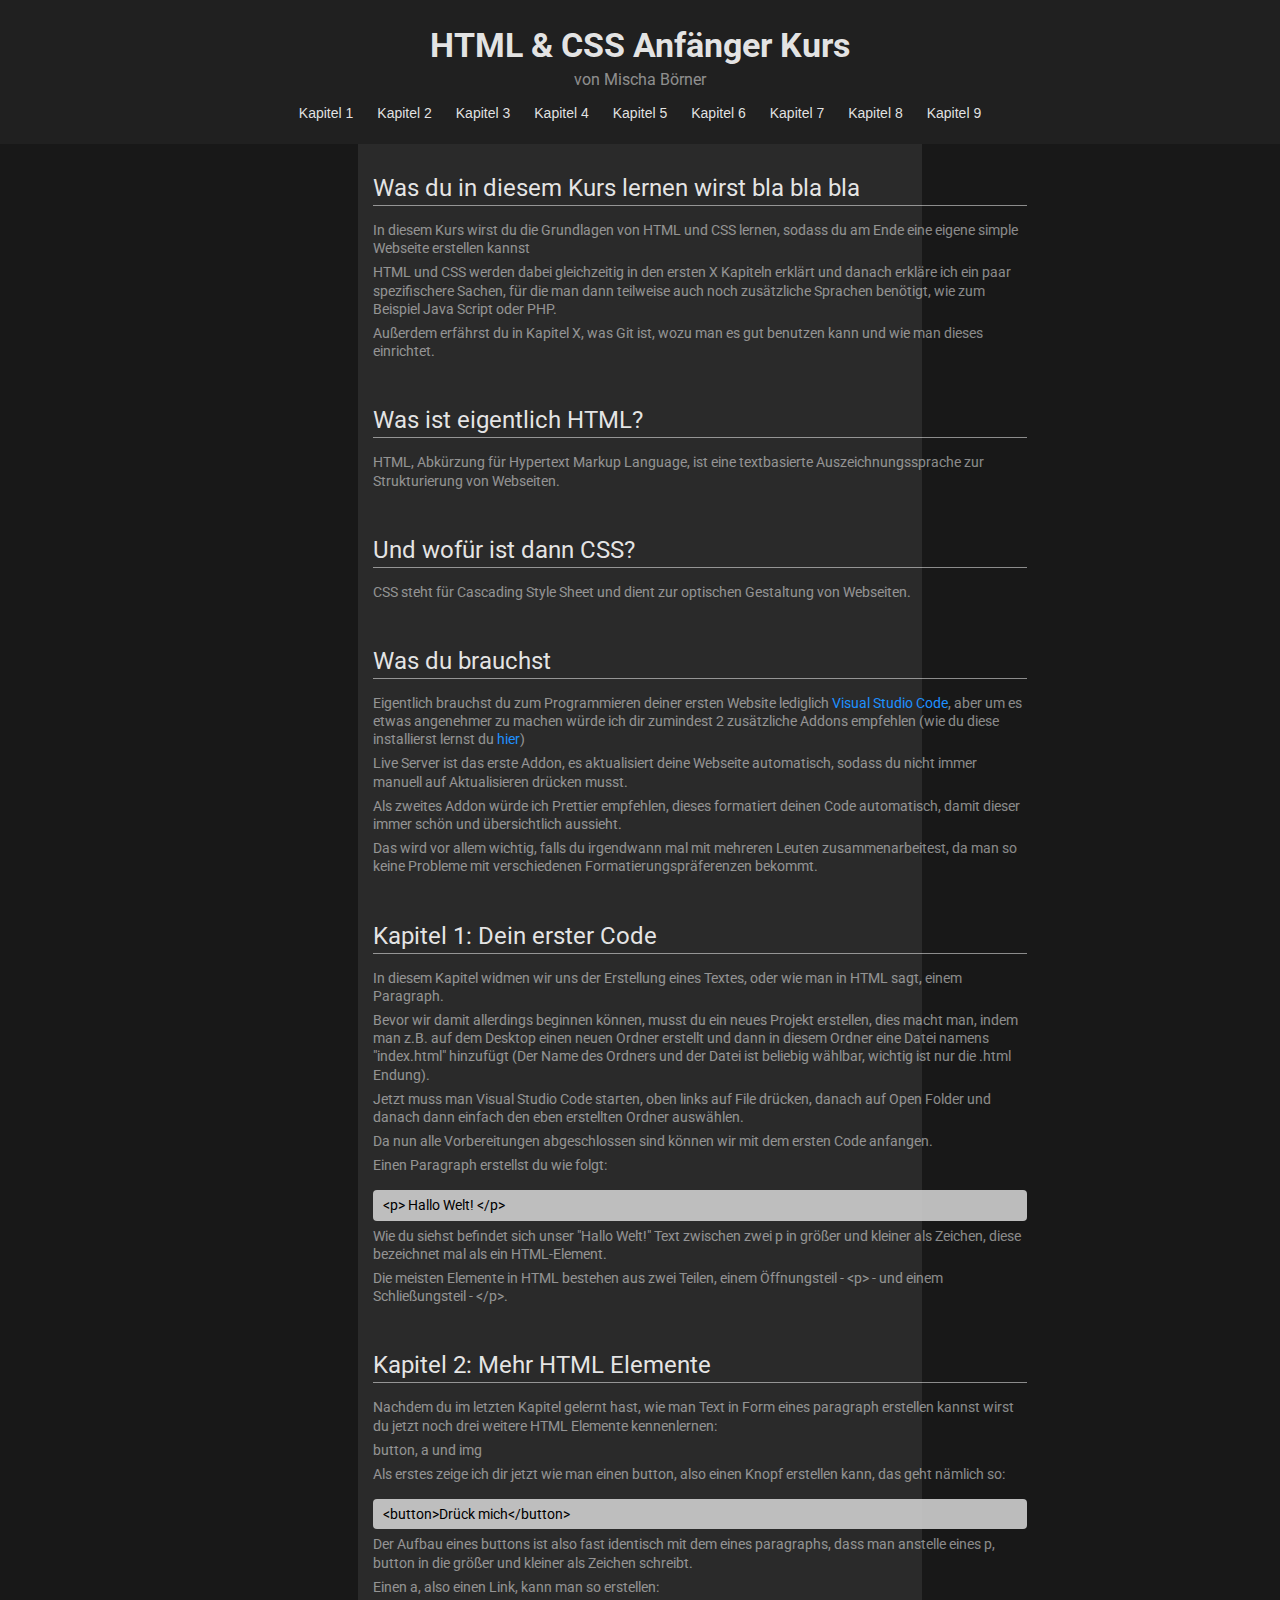
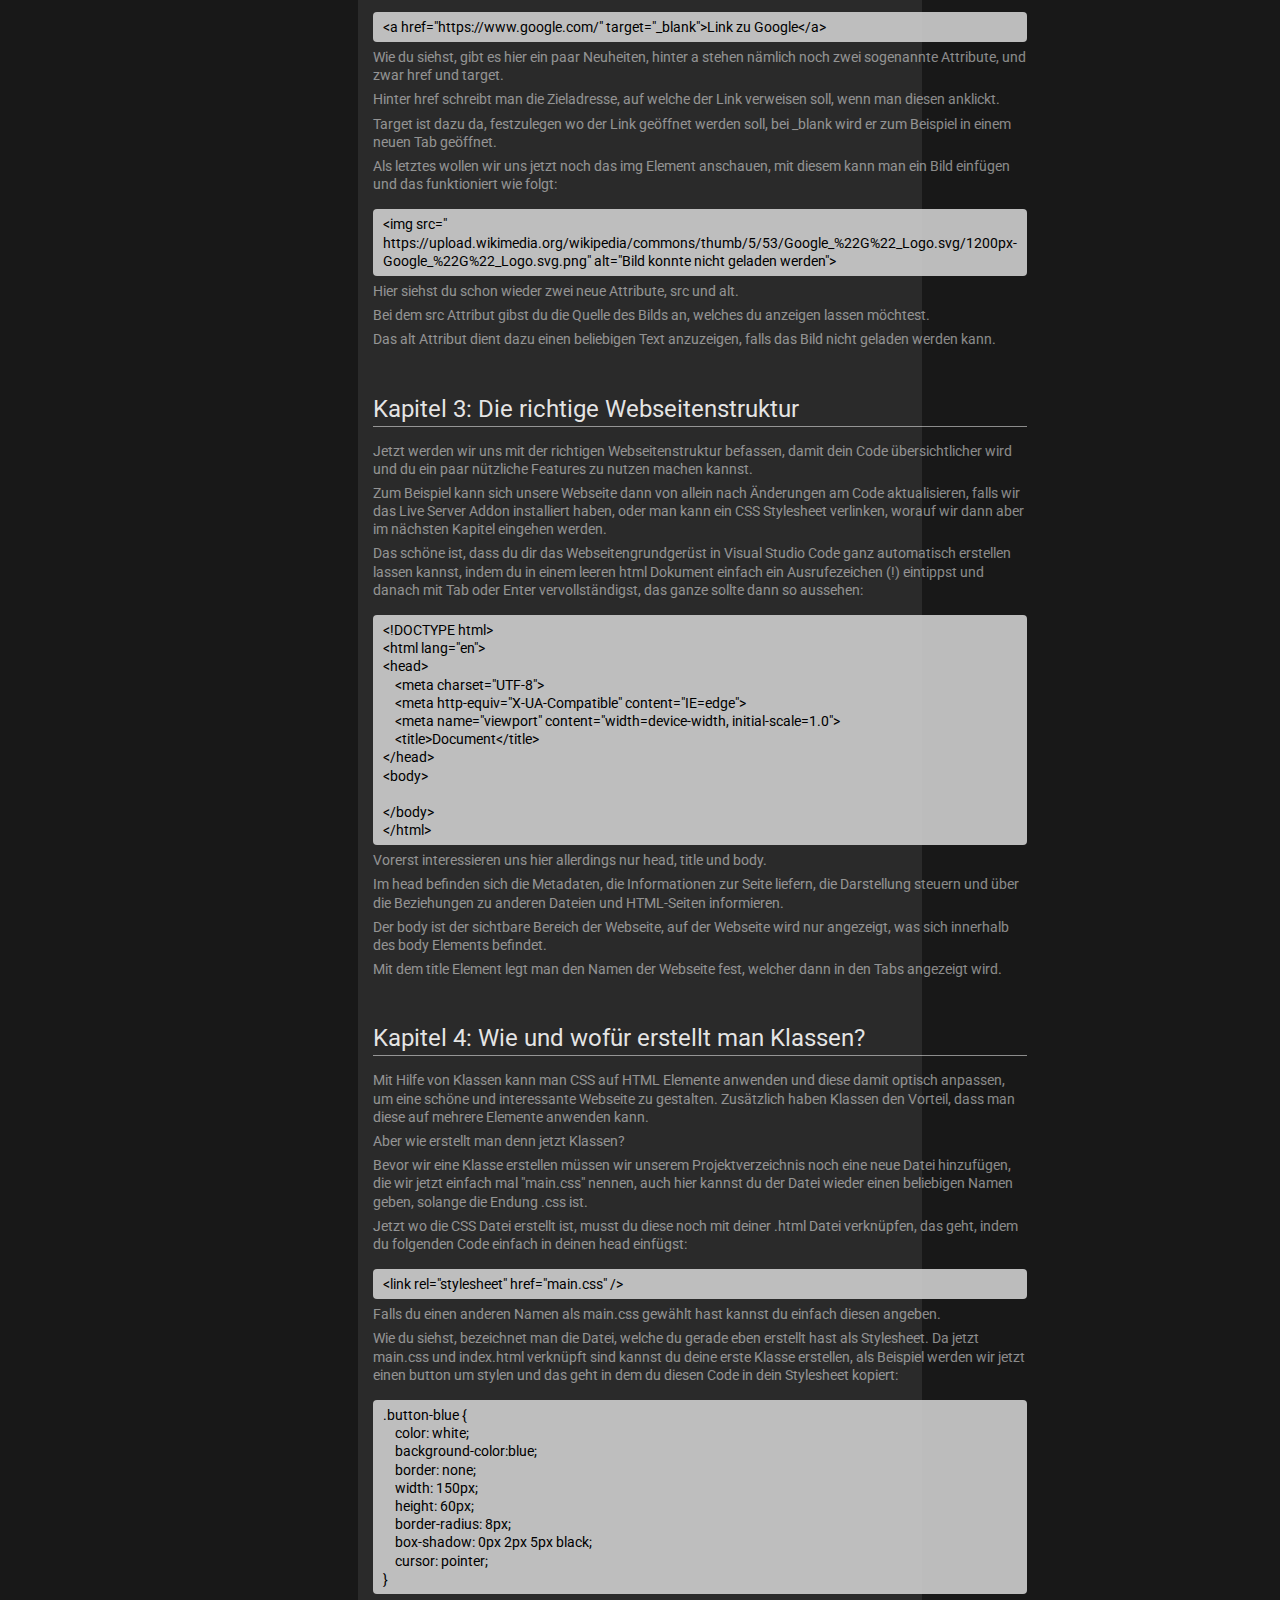
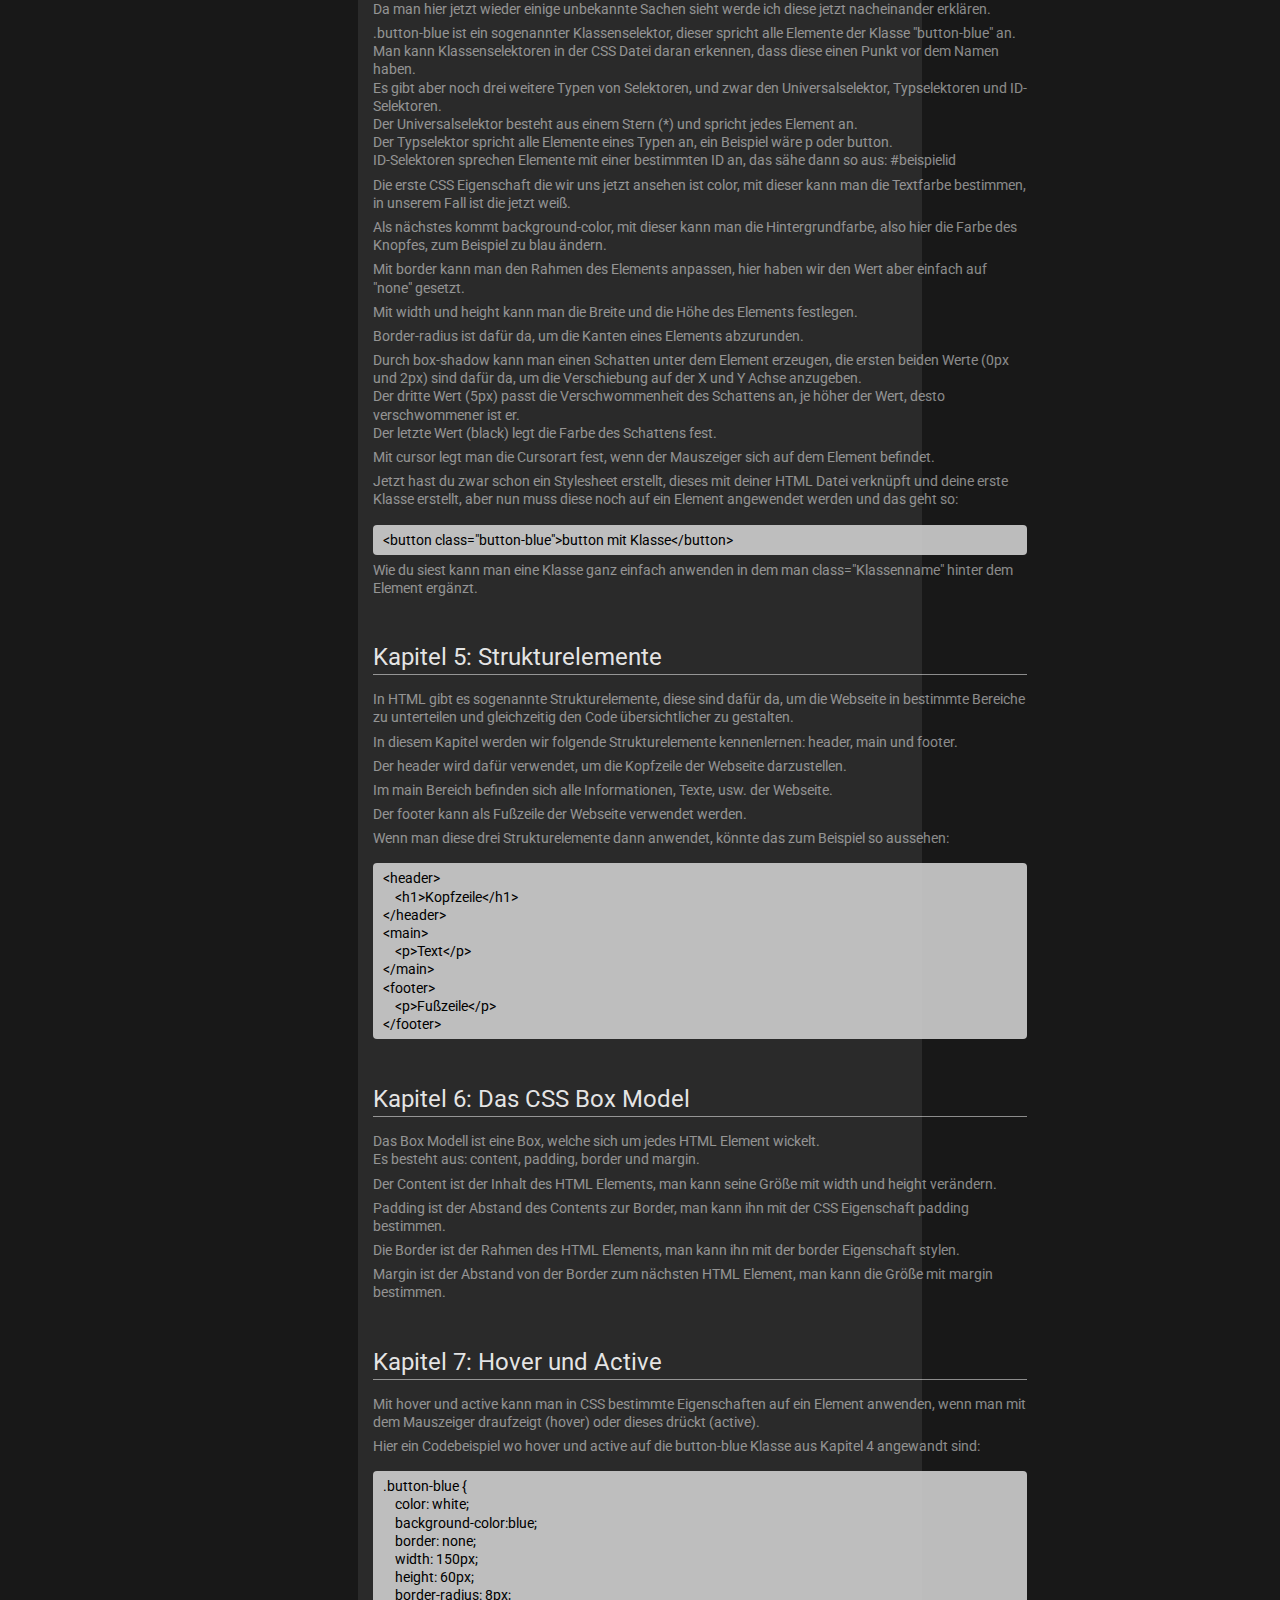
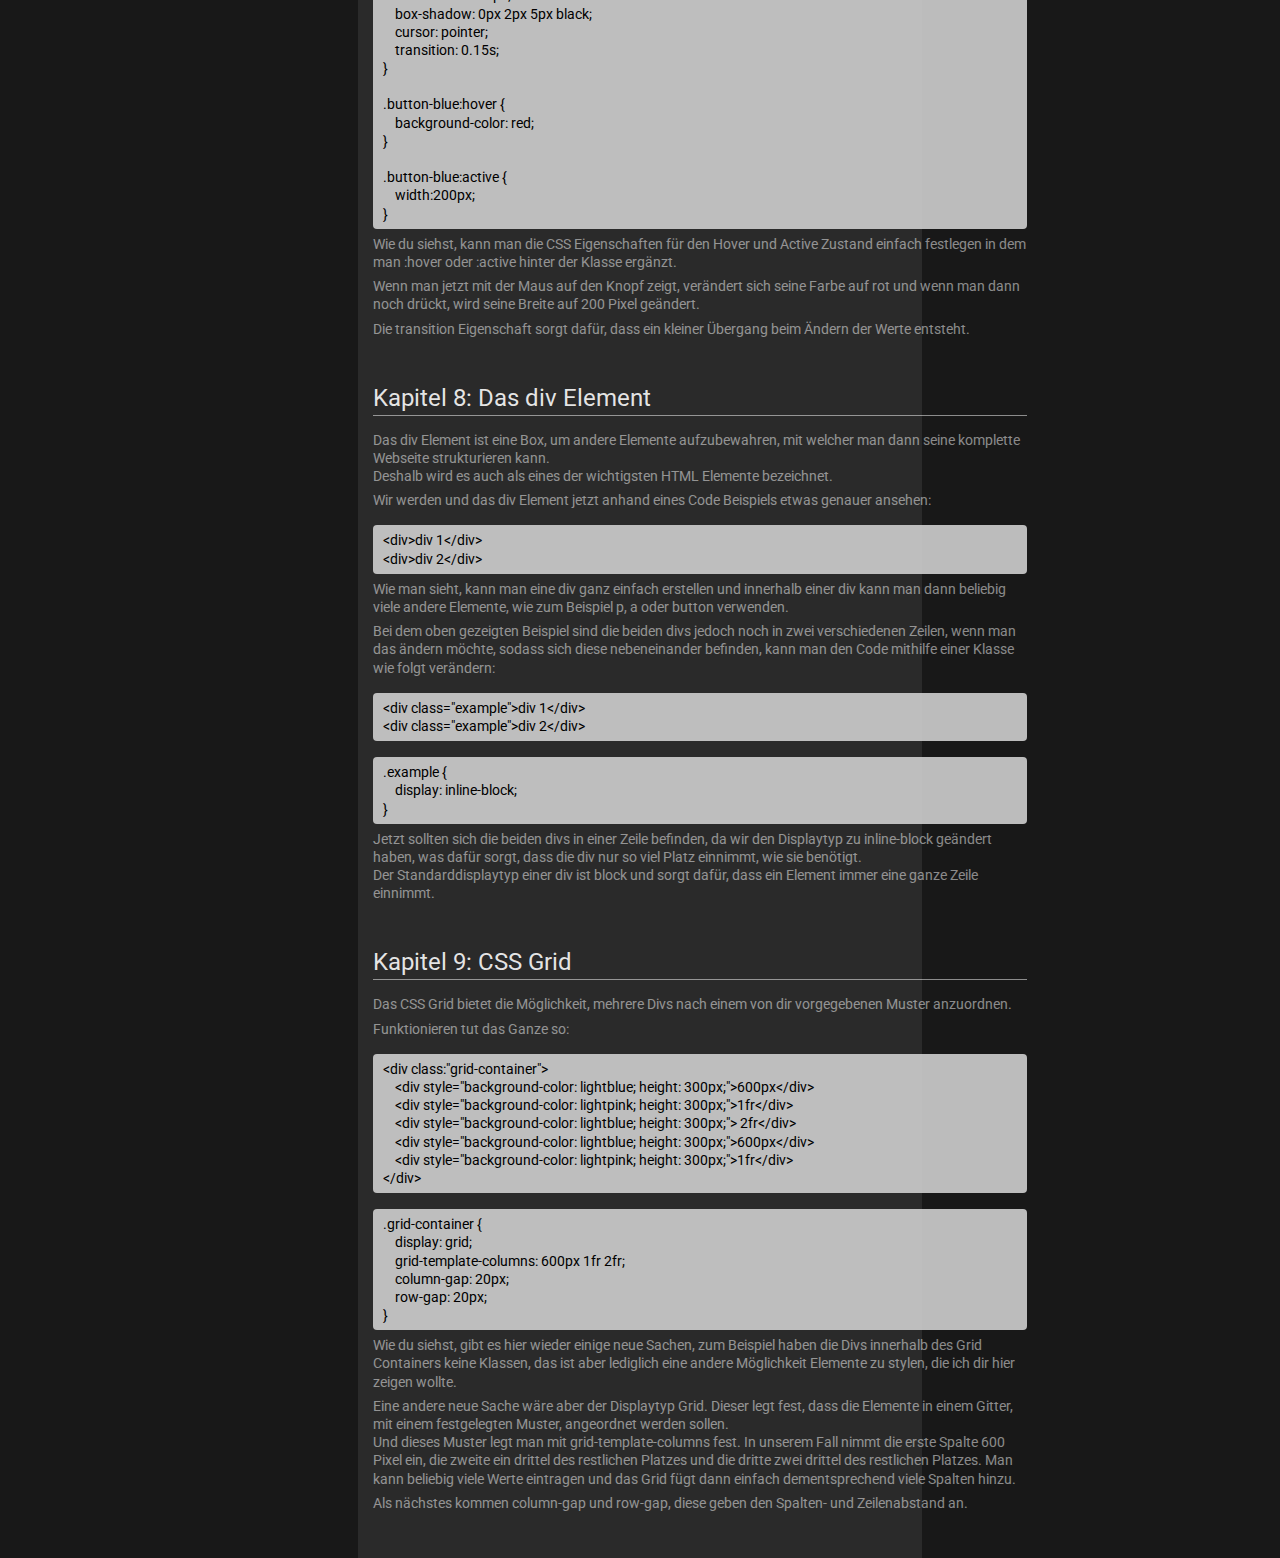
==== commit 2e8dd637: "0.1" ====
--- a/index.html
+++ b/index.html
@@ -69,7 +69,7 @@
       <div class="grid-container">
         <!-- Kurseinführung  -->
         <div class="chapter" id="course-introduction">
-          <p class="heading">Was du in diesem Kurs lernen wirst <hr></p>
+          <p class="heading">Was du in diesem Kurs lernen wirst bla bla bla<hr></p>
           <p class="text">In diesem Kurs wirst du die Grundlagen von HTML und CSS lernen, sodass du am Ende eine eigene simple Webseite erstellen kannst</p>
           <p class="text">HTML und CSS werden dabei gleichzeitig in den ersten X Kapiteln erklärt und danach erkläre ich ein paar spezifischere Sachen, für die man dann teilweise auch noch zusätzliche Sprachen benötigt, wie zum Beispiel Java Script oder PHP.</p>
           <p class="text">Außerdem erfährst du in Kapitel X, was Git ist, wozu man es gut benutzen kann und wie man dieses einrichtet.</p>
--- a/styles/main.css
+++ b/styles/main.css
@@ -47,6 +47,7 @@
 
 .chapter{
   margin-bottom: 40px;
+  overflow-wrap: break-word;
 }
 
 .code-example {
@@ -137,3 +138,10 @@
   line-height: 1.3;
   margin-bottom: 6px;
 }
+
+@media (orientation: portrait) {
+  .grid-container {
+    margin-left: 0;
+    margin-right: 0;
+  }
+}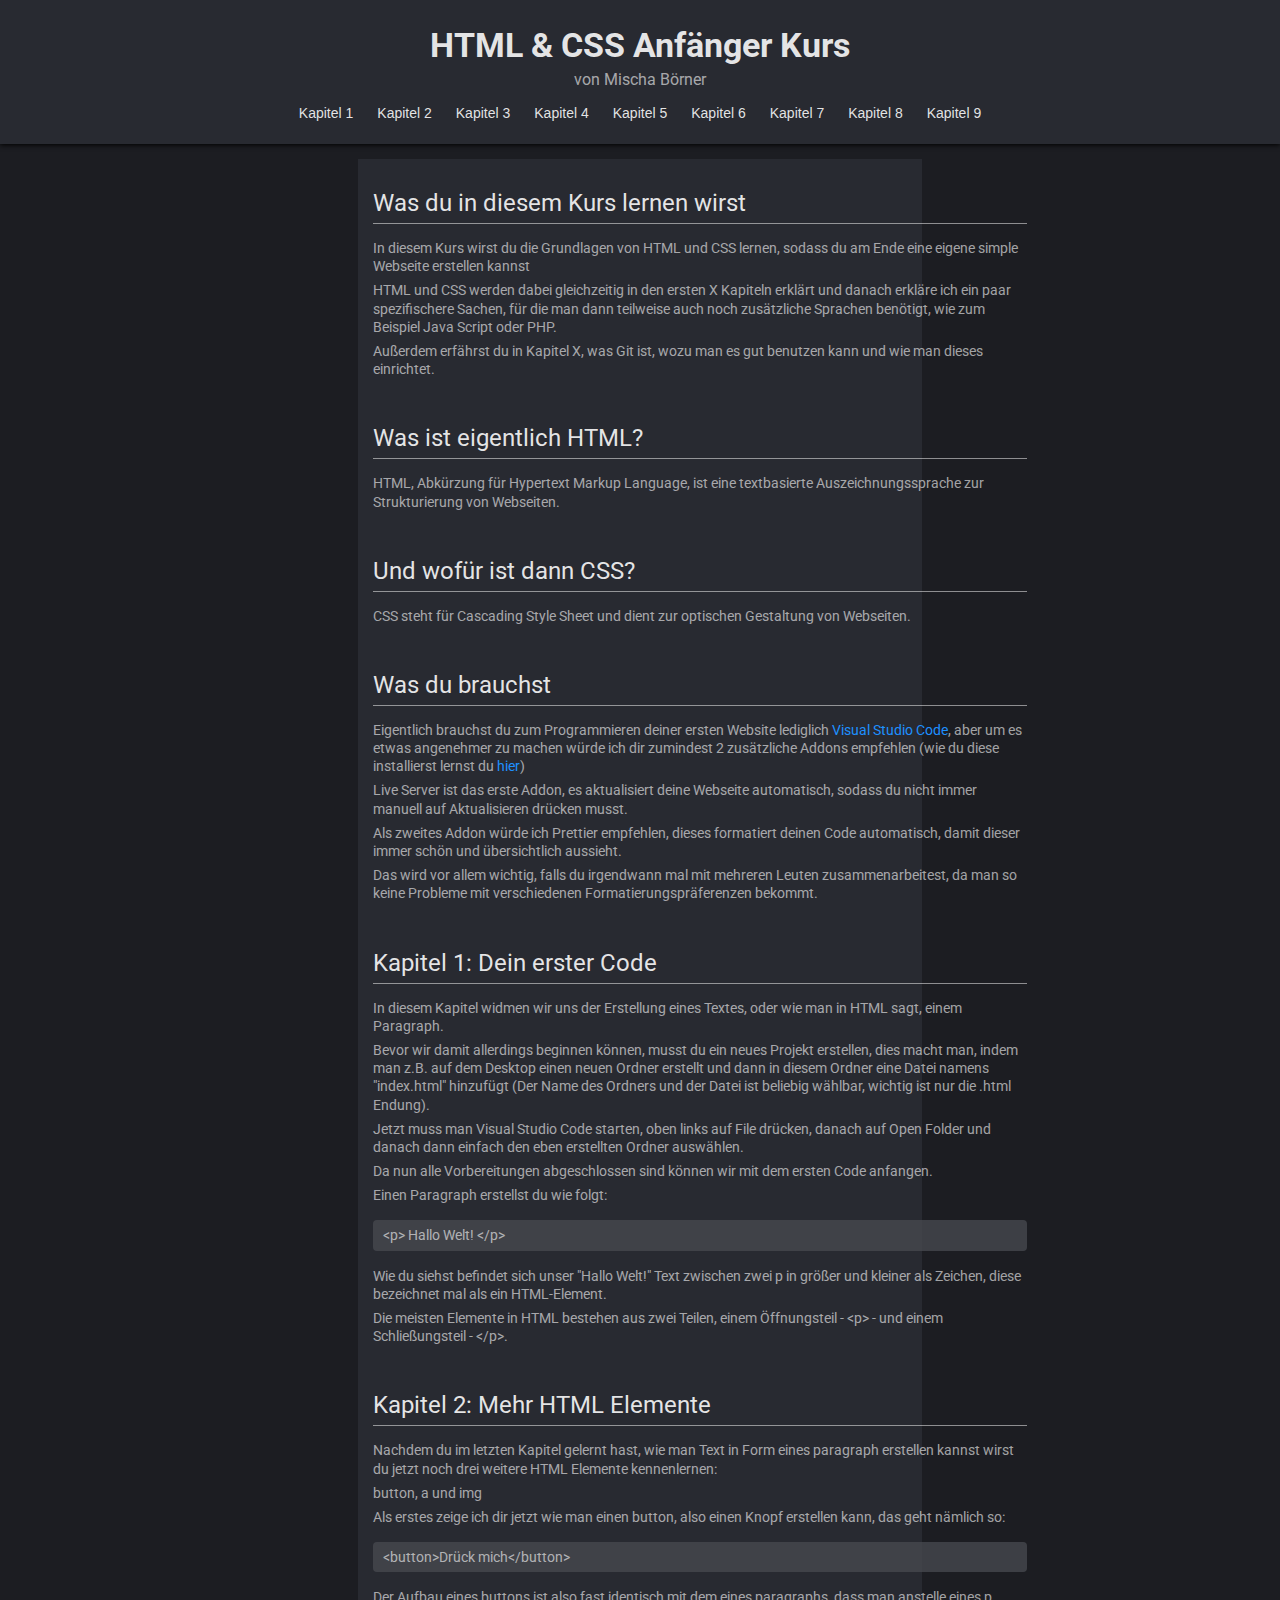
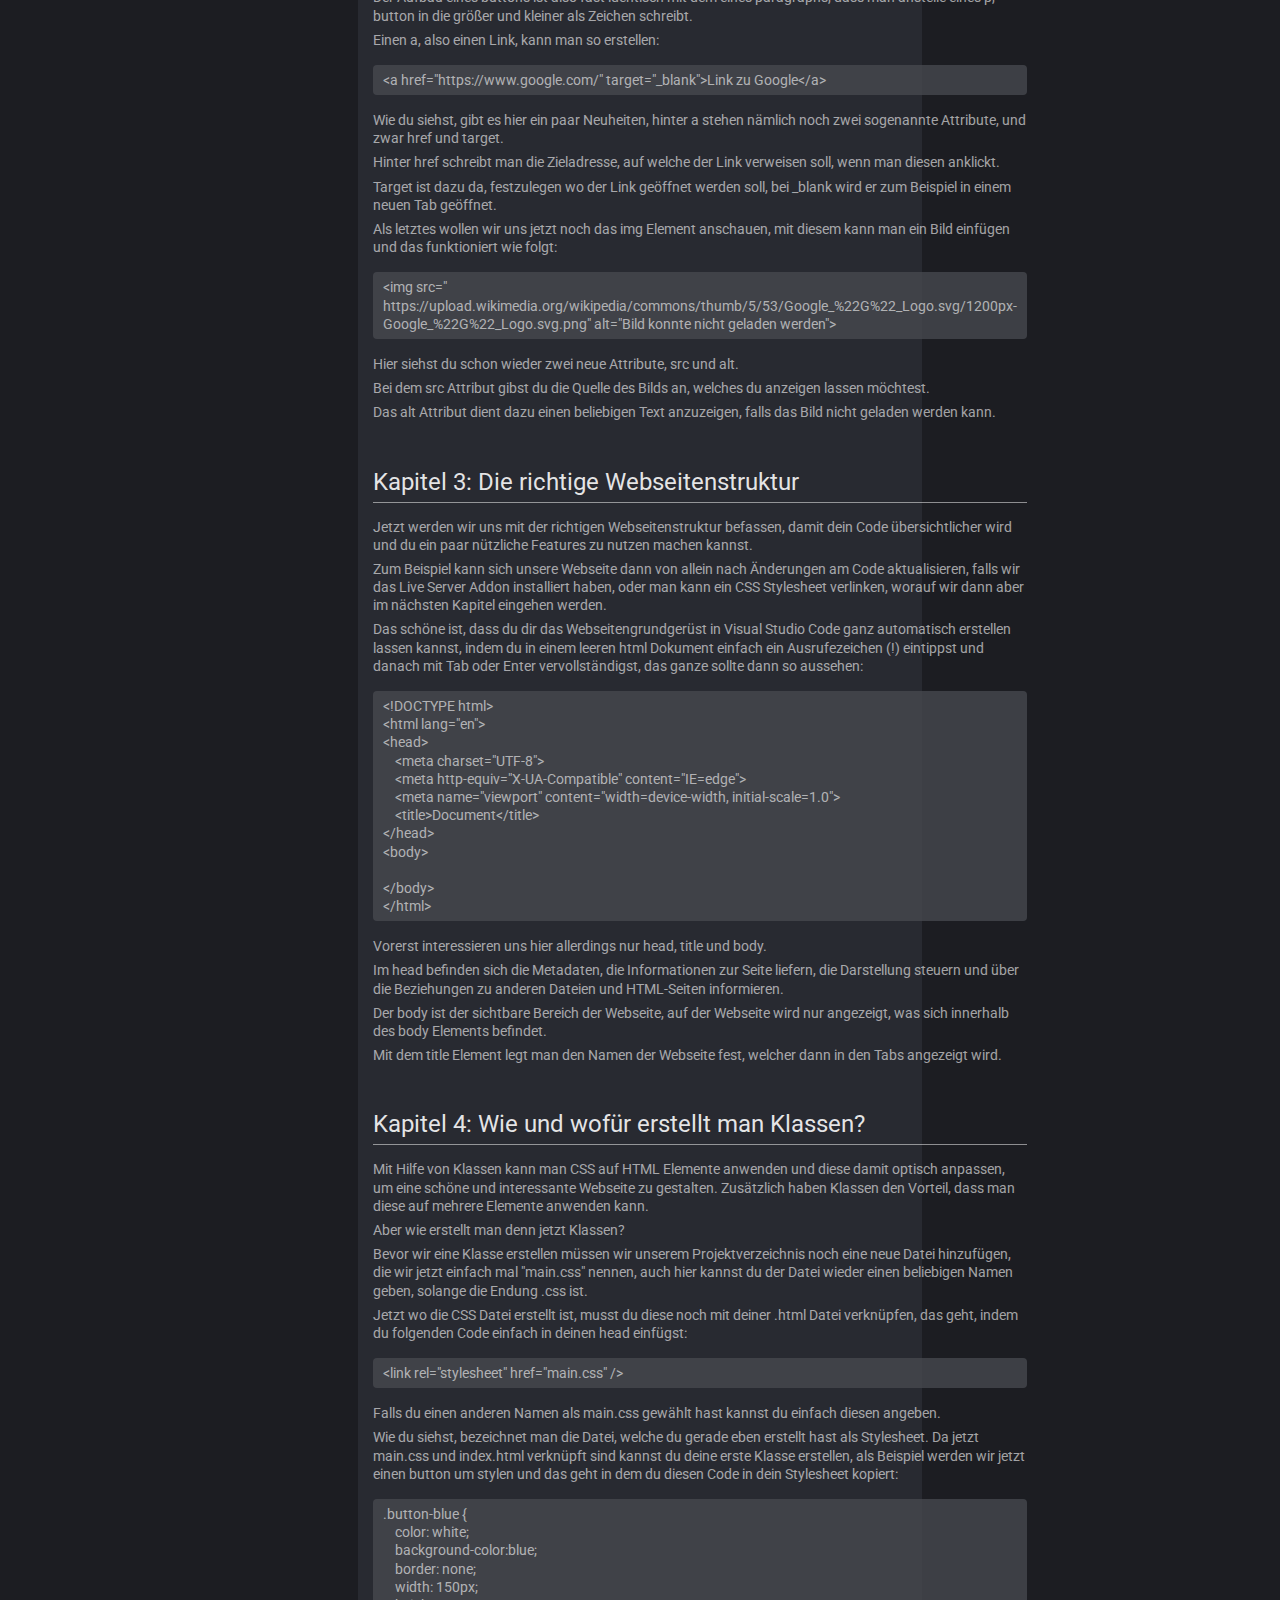
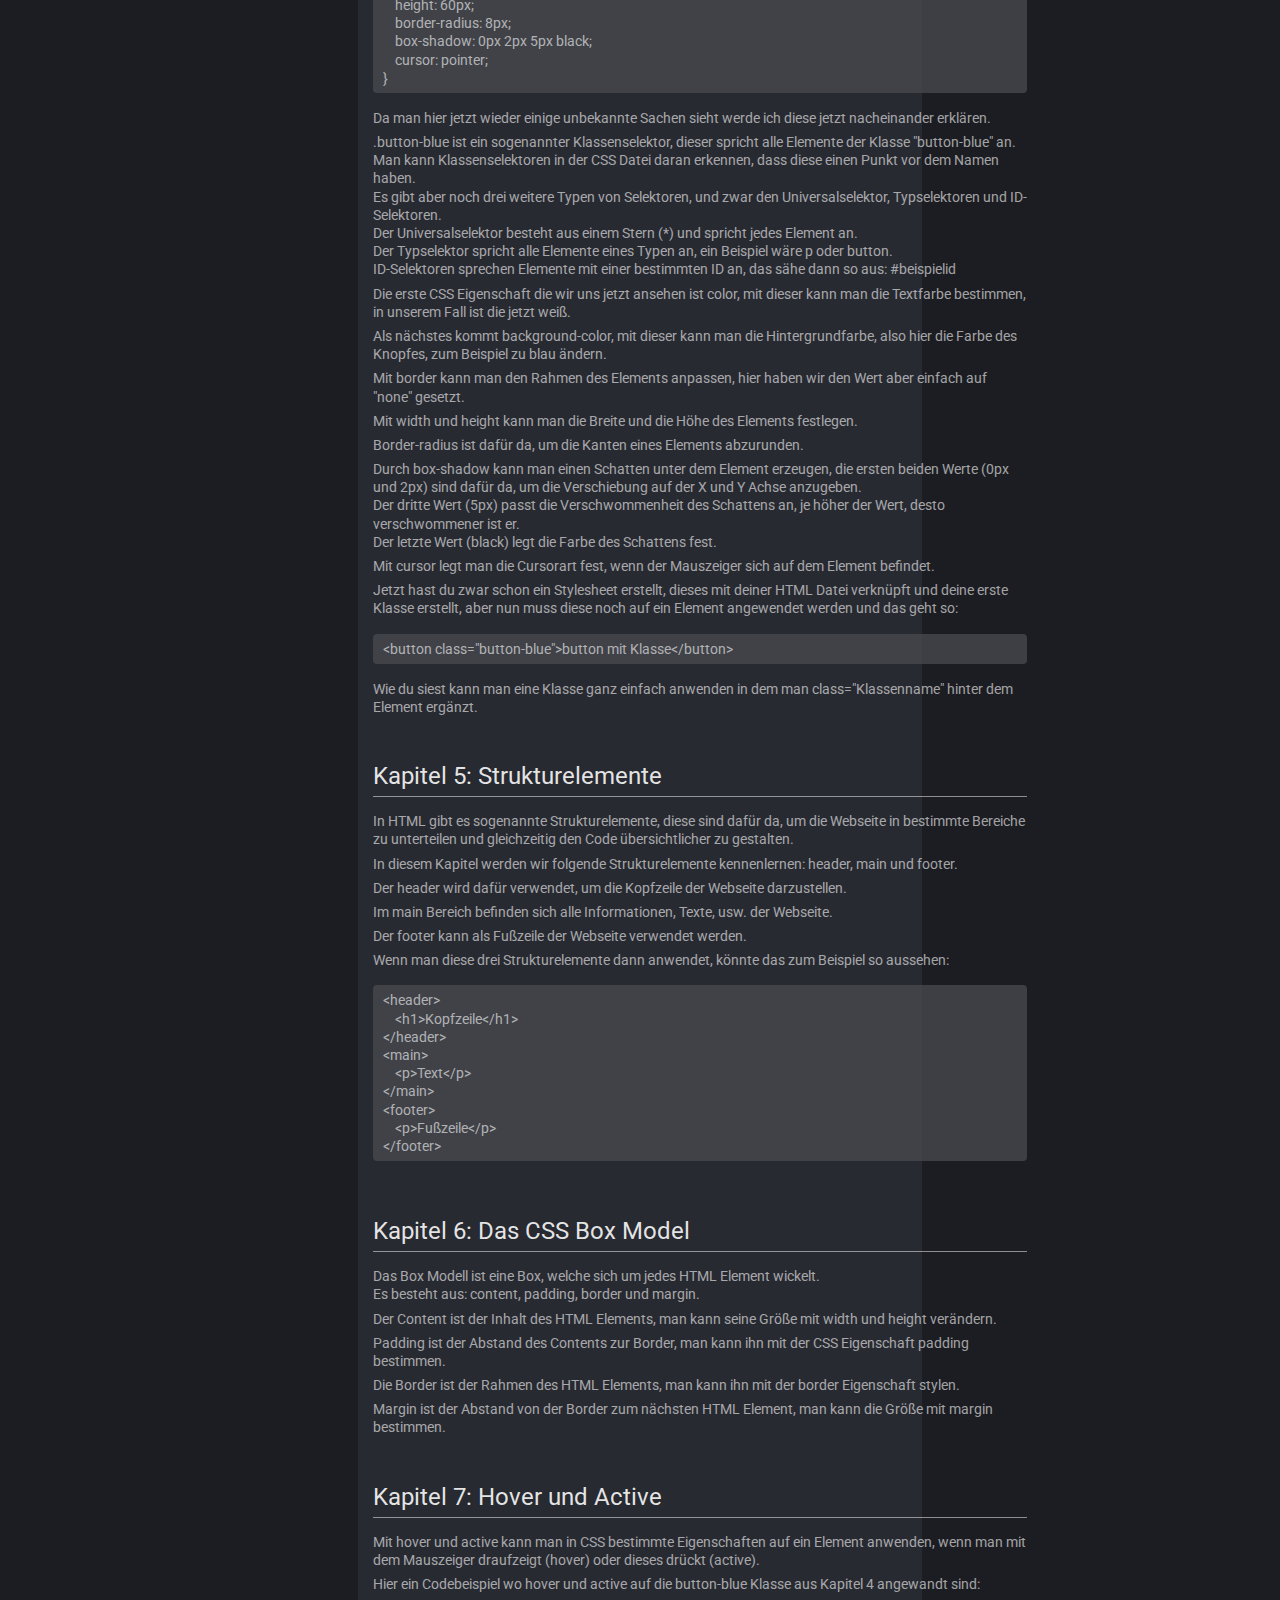
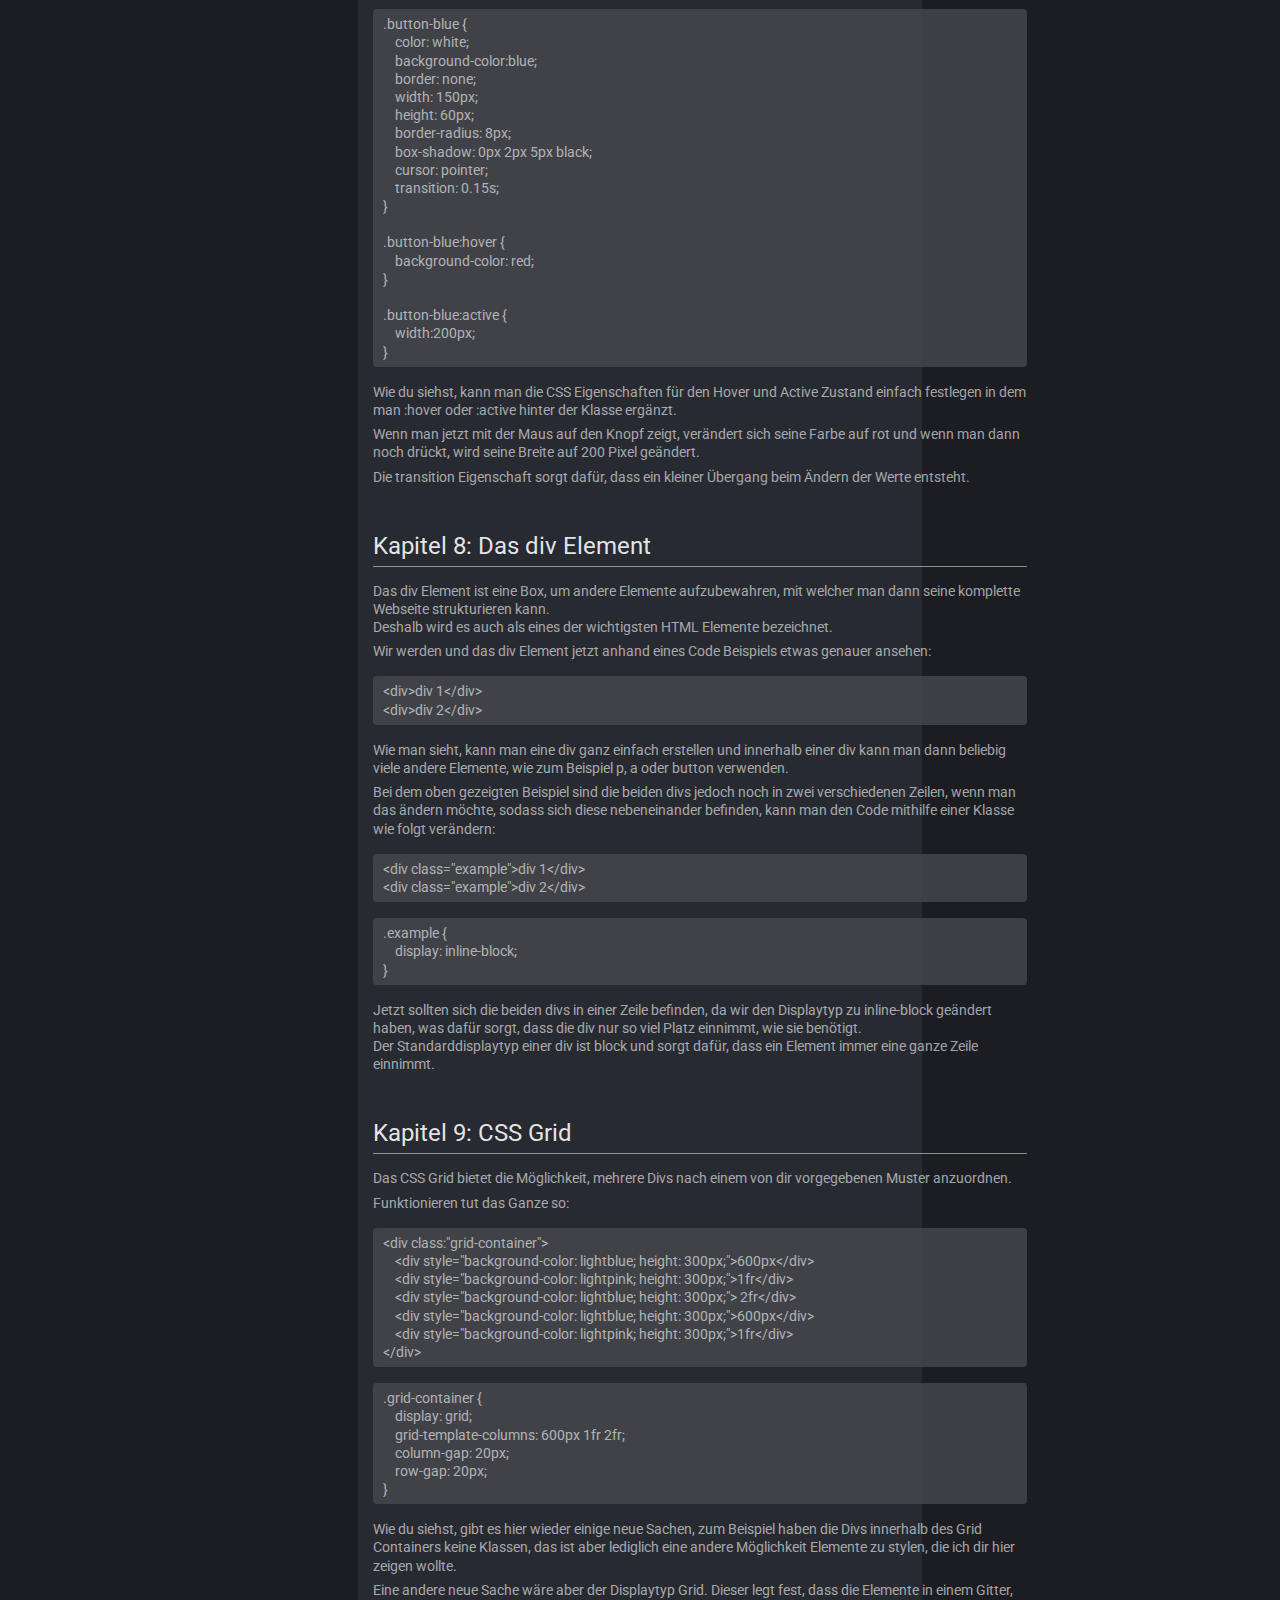
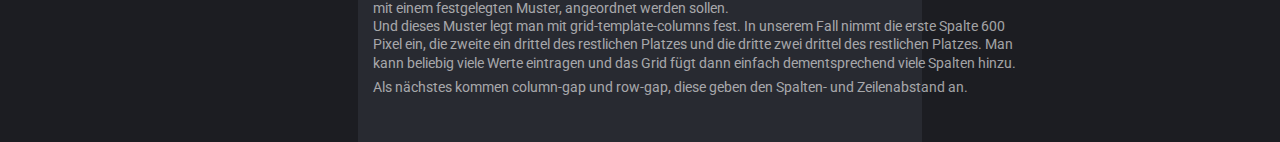
==== commit 639b4cd4: "colorchange" ====
--- a/index.html
+++ b/index.html
@@ -69,7 +69,7 @@
       <div class="grid-container">
         <!-- Kurseinführung  -->
         <div class="chapter" id="course-introduction">
-          <p class="heading">Was du in diesem Kurs lernen wirst bla bla bla<hr></p>
+          <p class="heading">Was du in diesem Kurs lernen wirst<hr></p>
           <p class="text">In diesem Kurs wirst du die Grundlagen von HTML und CSS lernen, sodass du am Ende eine eigene simple Webseite erstellen kannst</p>
           <p class="text">HTML und CSS werden dabei gleichzeitig in den ersten X Kapiteln erklärt und danach erkläre ich ein paar spezifischere Sachen, für die man dann teilweise auch noch zusätzliche Sprachen benötigt, wie zum Beispiel Java Script oder PHP.</p>
           <p class="text">Außerdem erfährst du in Kapitel X, was Git ist, wozu man es gut benutzen kann und wie man dieses einrichtet.</p>
--- a/styles/main.css
+++ b/styles/main.css
@@ -4,7 +4,7 @@
 }
 
 body {
-  background-color: rgb(24, 24, 24);
+  background-color: rgb(28, 29, 34);
 }
 
 h1 {
@@ -32,8 +32,9 @@
 }
 
 p {
-  color: rgba(255, 255, 255, 0.5);
-  margin: 0px
+  color: rgba(255, 255, 255, 0.6);
+  margin: 0px;
+  margin-bottom: 6px;
 }
 
 /* ---------------------------------------- */
@@ -51,8 +52,7 @@
 }
 
 .code-example {
-  background-color: rgba(211, 211, 211, 0.88);
-  color: black;
+  background-color: rgba(70, 72, 79, 0.8);
   padding-top: 6px;
   padding-bottom: 6px;
   padding-left: 10px;
@@ -64,7 +64,7 @@
 }
 
 .grid-container {
-  background-color: rgb(42, 42, 42);
+  background-color: rgb(40, 42, 49);
   display: grid;
   grid-template-columns: 1fr;
   padding-top: 30px;
@@ -75,8 +75,10 @@
 }
 
 .header {
-  background-color: rgb(32, 32, 32);
+  background-color: rgb(40, 42, 49);
   padding: 15px;
+  box-shadow: 0 1px 5px black;
+  margin-bottom: 15px;
 }
 
 .heading {
@@ -136,7 +138,6 @@
   font-size: 14px;
   text-align: left;
   line-height: 1.3;
-  margin-bottom: 6px;
 }
 
 @media (orientation: portrait) {
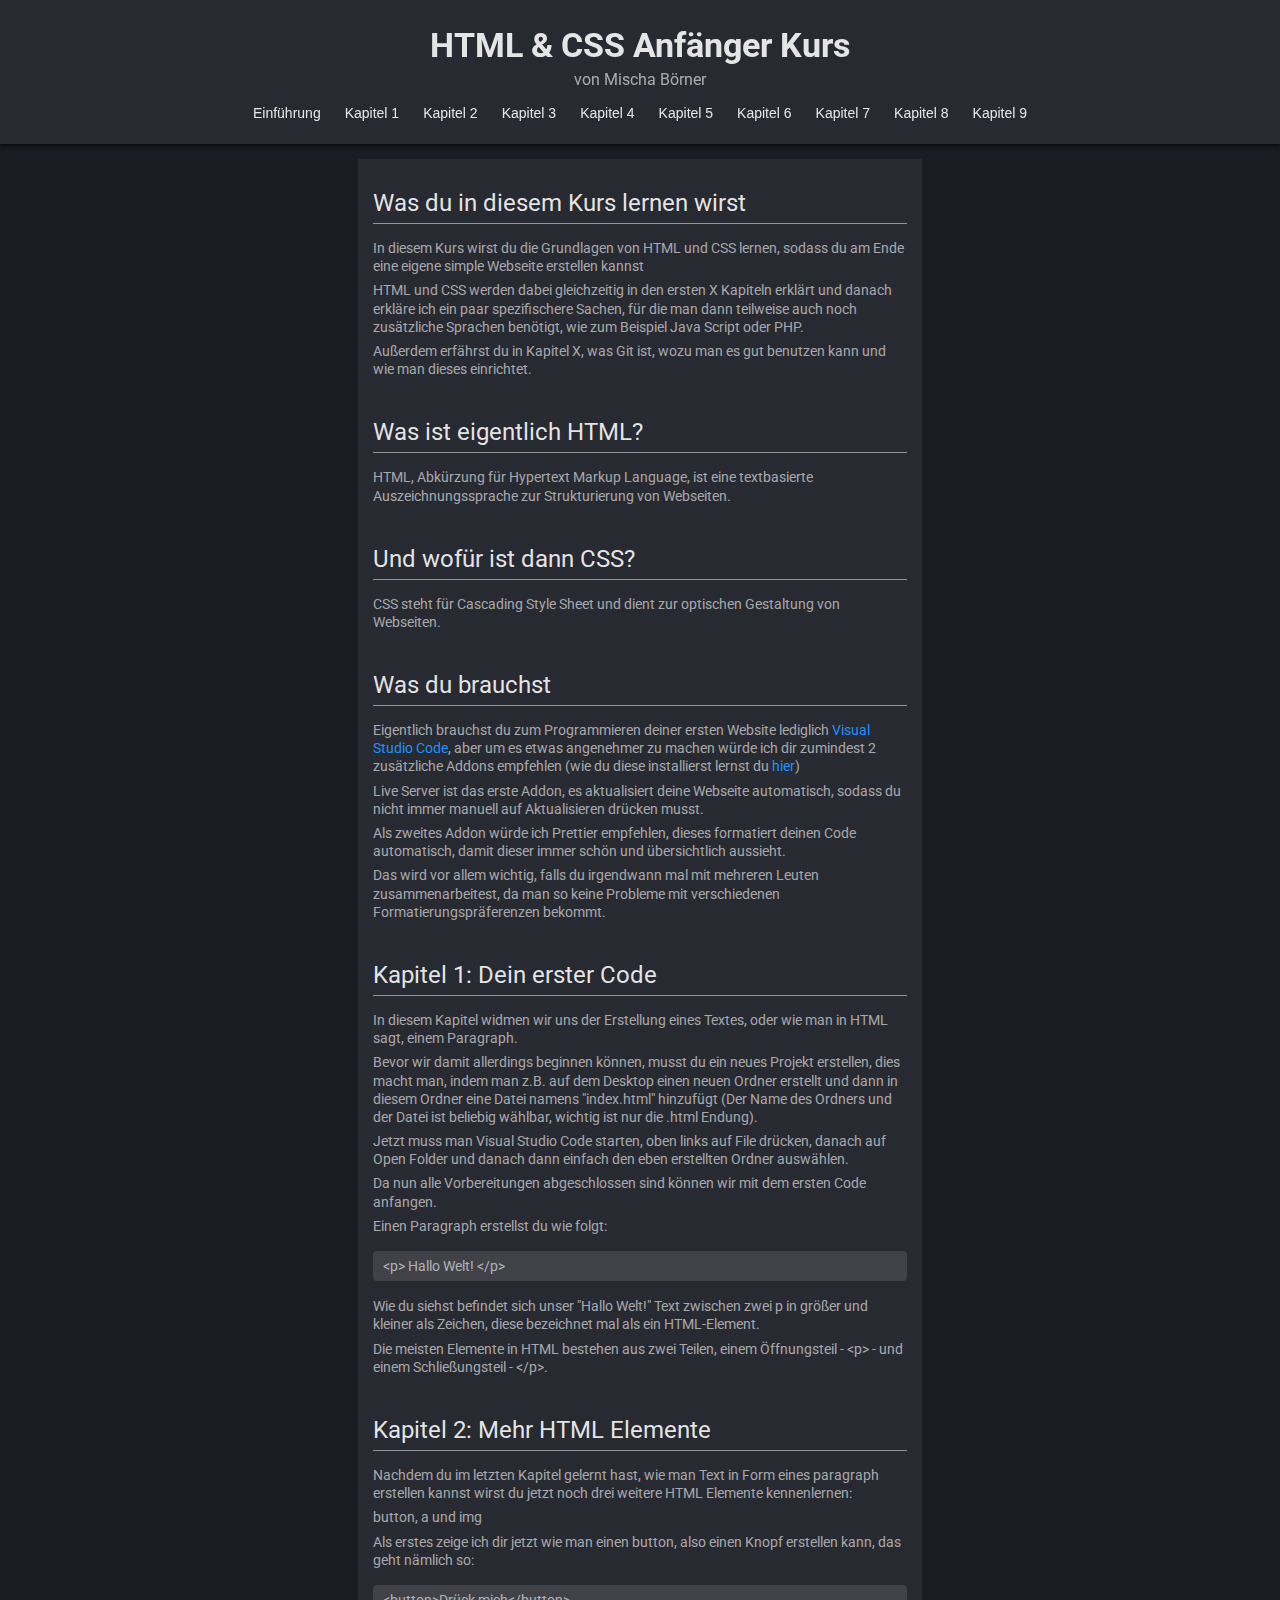
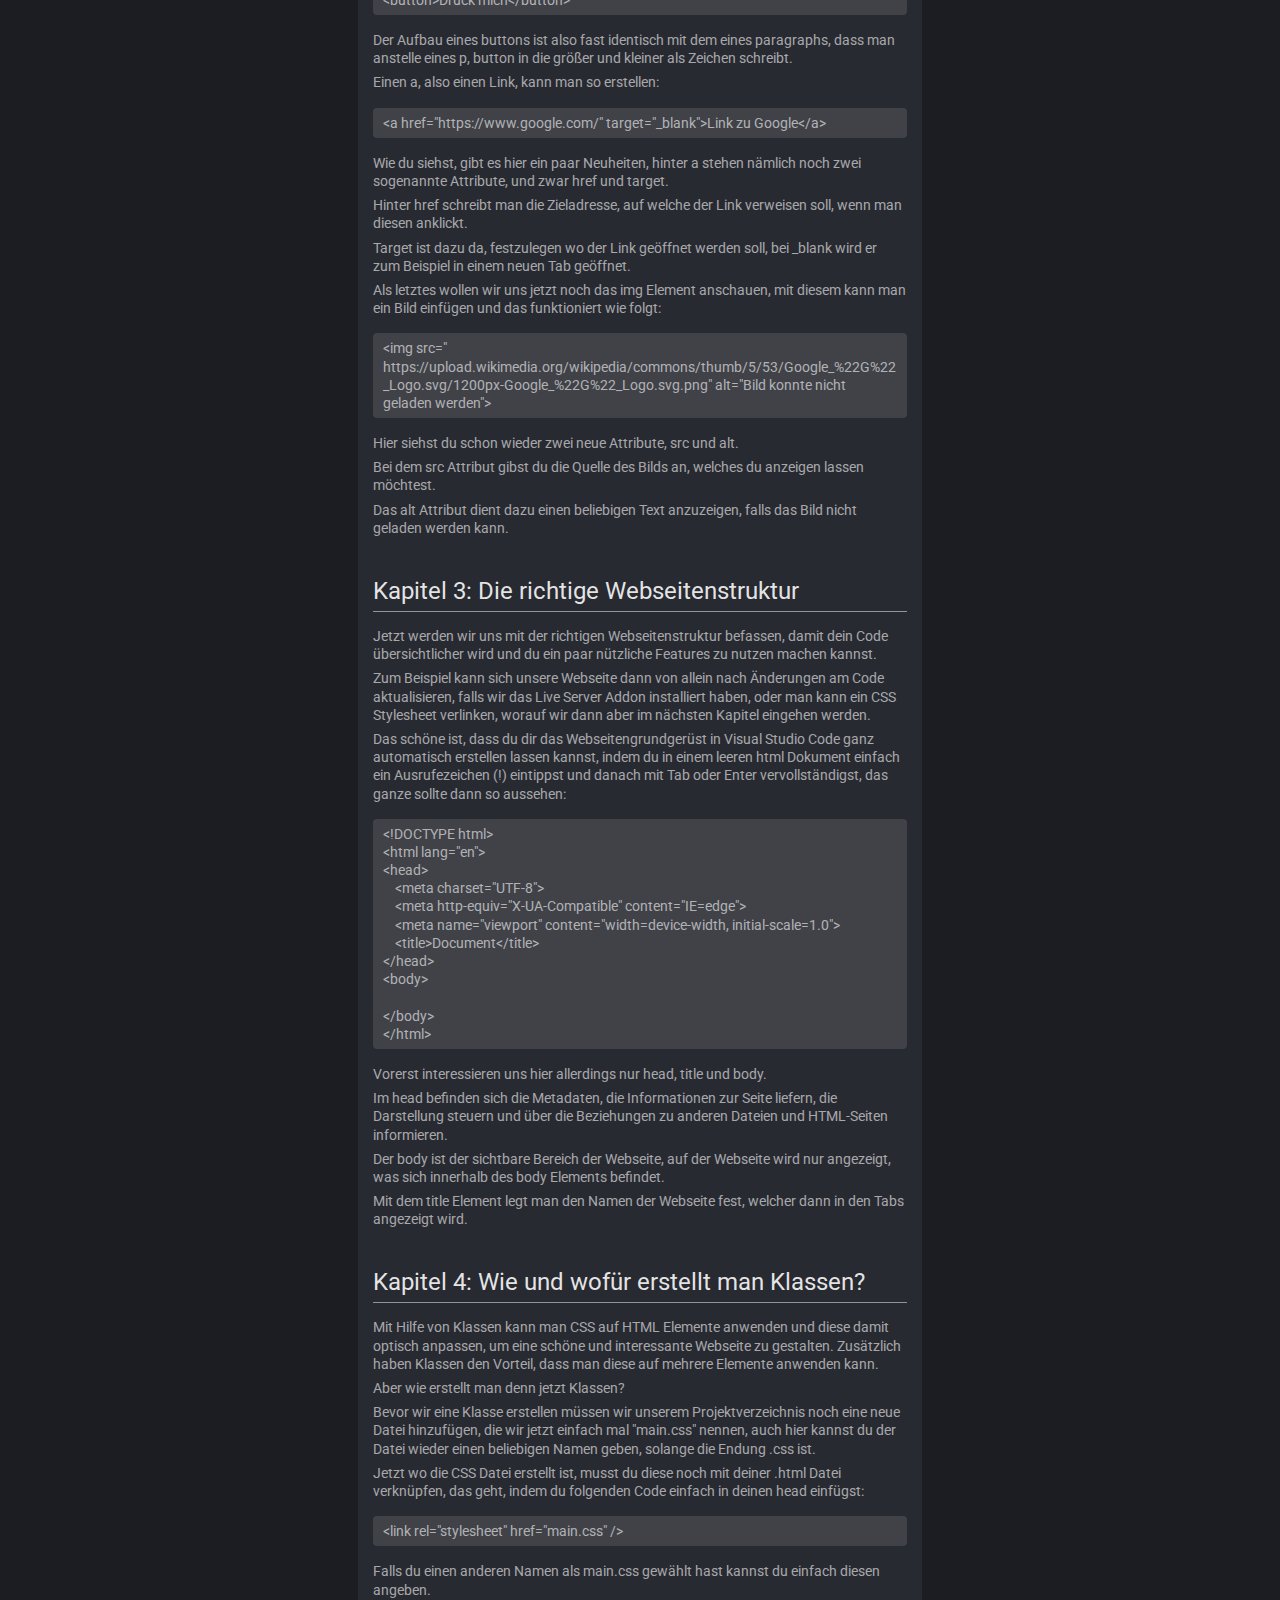
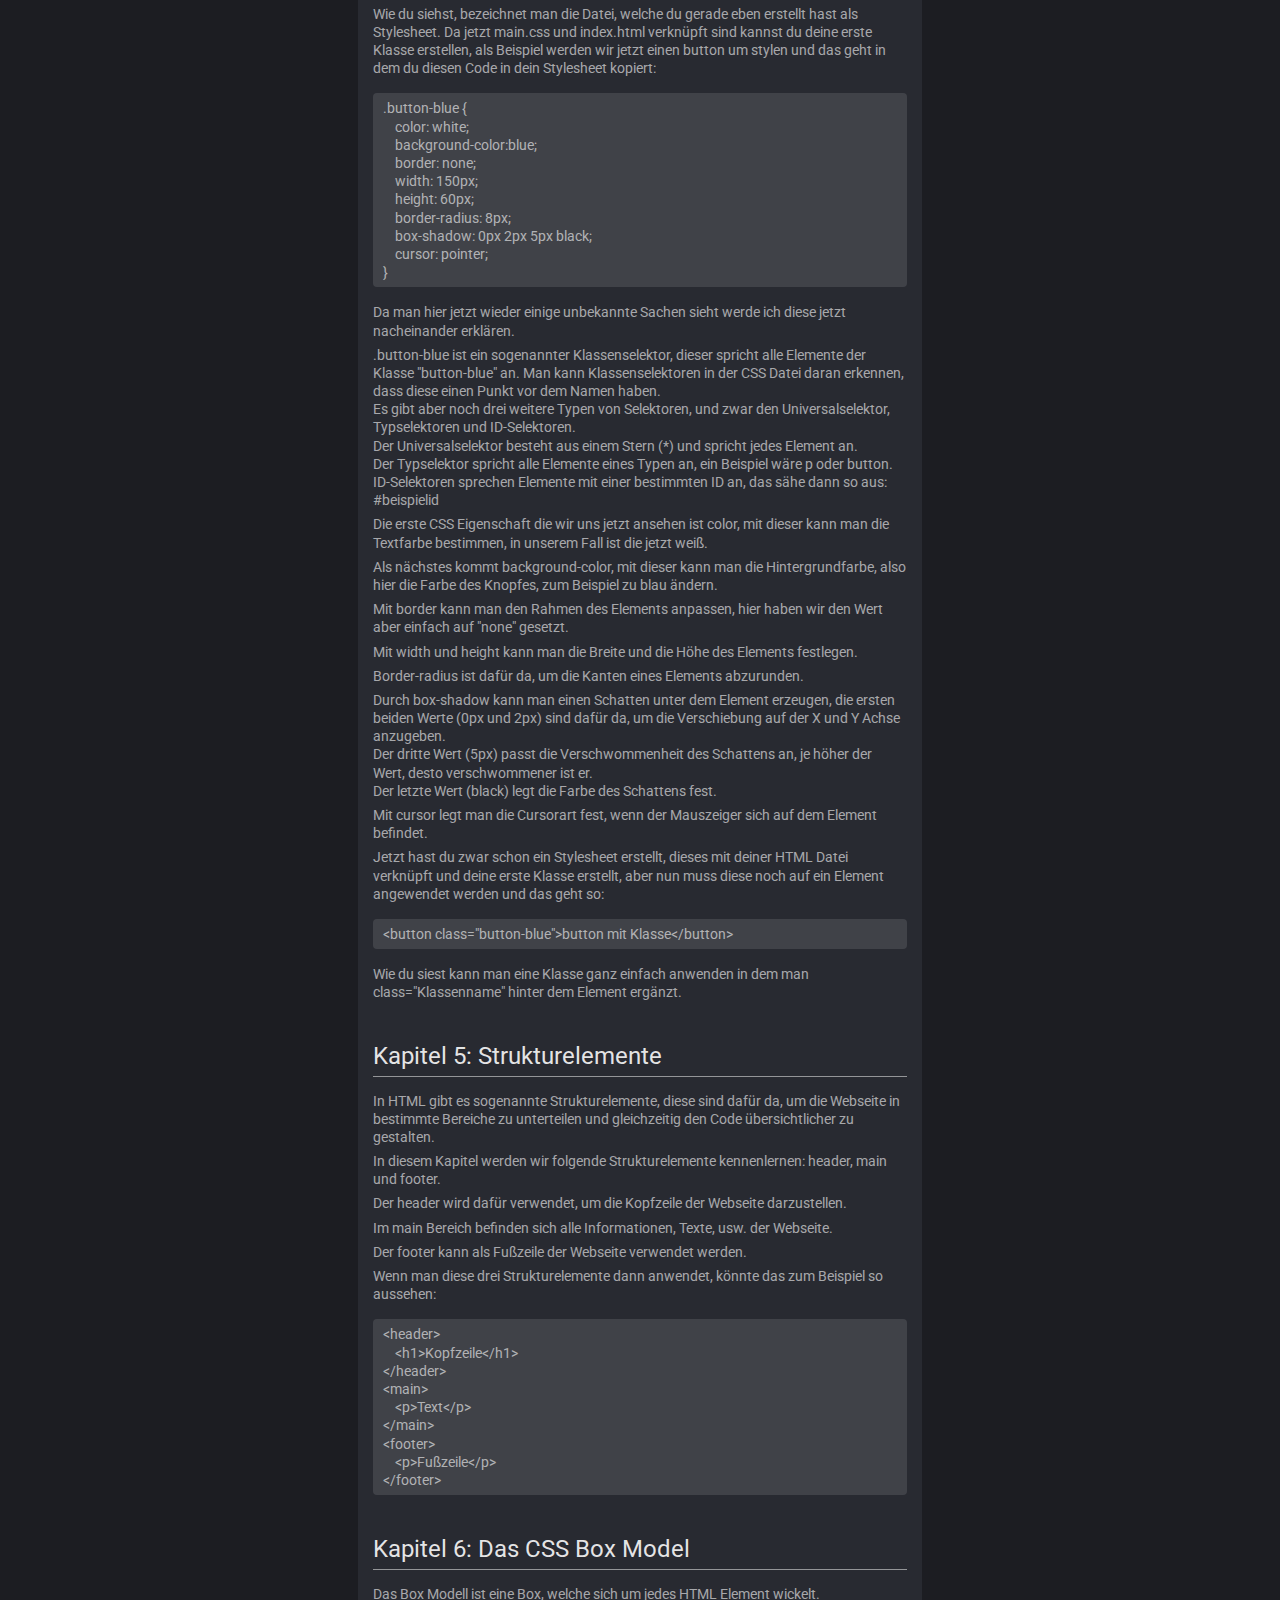
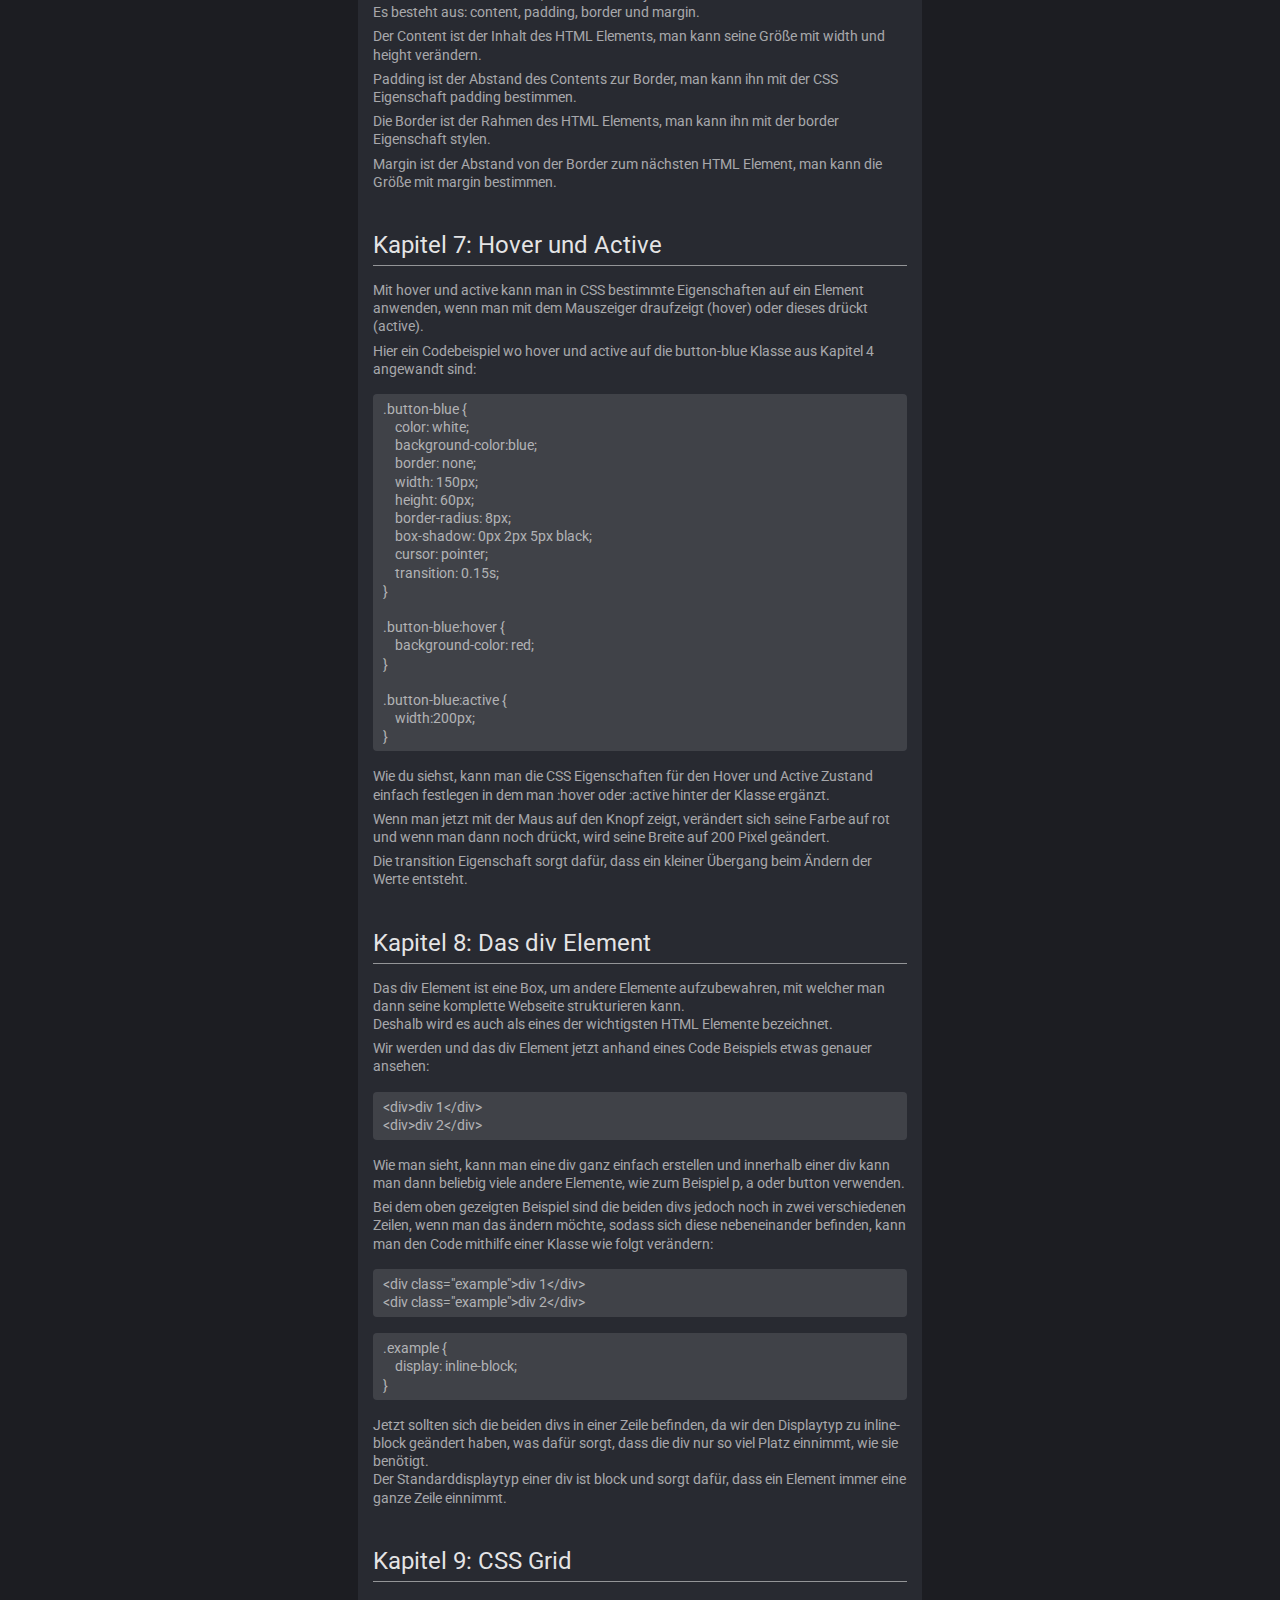
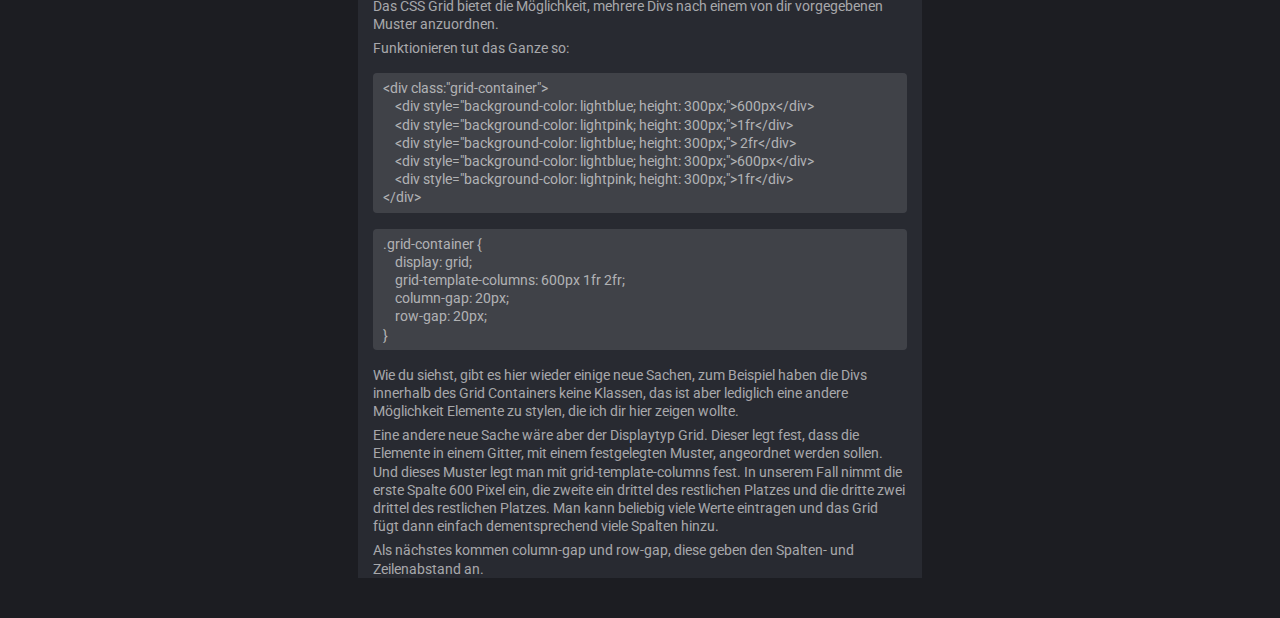
==== commit 4583d912: "navbar dauerhaft da" ====
--- a/index.html
+++ b/index.html
@@ -36,6 +36,9 @@
       </div>
       <!-- Navigation -->
       <div class="nav-div">
+        <button class="nav-button" onclick="location.href='#course-introduction'">
+          Einführung
+        </button>
         <button class="nav-button" onclick="location.href='#chapter01'">
           Kapitel 1
         </button>
@@ -68,7 +71,8 @@
     <main class="main">
       <div class="grid-container">
         <!-- Kurseinführung  -->
-        <div class="chapter" id="course-introduction">
+        <div class="chapter">
+          <div class="jump" id="course-introduction"></div>
           <p class="heading">Was du in diesem Kurs lernen wirst<hr></p>
           <p class="text">In diesem Kurs wirst du die Grundlagen von HTML und CSS lernen, sodass du am Ende eine eigene simple Webseite erstellen kannst</p>
           <p class="text">HTML und CSS werden dabei gleichzeitig in den ersten X Kapiteln erklärt und danach erkläre ich ein paar spezifischere Sachen, für die man dann teilweise auch noch zusätzliche Sprachen benötigt, wie zum Beispiel Java Script oder PHP.</p>
@@ -100,7 +104,8 @@
           <p class="text">Das wird vor allem wichtig, falls du irgendwann mal mit mehreren Leuten zusammenarbeitest, da man so keine Probleme mit verschiedenen Formatierungspräferenzen bekommt.</p>
         </div>
         <!-- Kapitel 1: Dein erster Code -->
-        <div class="chapter" id="chapter01">
+        <div class="chapter">
+          <div class="jump" id="chapter01"></div>
           <p class="heading">Kapitel 1: Dein erster Code <hr></p>
           <p class="text">
             In diesem Kapitel widmen wir uns der Erstellung eines Textes, oder
@@ -132,7 +137,8 @@
           <p class="text">Die meisten Elemente in HTML bestehen aus zwei Teilen, einem Öffnungsteil - &lt;p&gt; - und einem Schließungsteil - &lt;/p&gt;.</p>
         </div>
         <!-- Kapitel 2: Mehr HTML Elemente -->
-        <div class="chapter" id="chapter02">
+        <div class="chapter">
+          <div class="jump" id="chapter02"></div>
           <p class="heading">Kapitel 2: Mehr HTML Elemente <hr></p>
           <p class="text">Nachdem du im letzten Kapitel gelernt hast, wie man Text in Form eines paragraph erstellen kannst wirst du jetzt noch drei weitere HTML Elemente kennenlernen:</p>
           <p class="text">button, a und img</p>
@@ -151,7 +157,8 @@
           <p class="text">Das alt Attribut dient dazu einen beliebigen Text anzuzeigen, falls das Bild nicht geladen werden kann.</p>
         </div>
         <!-- Kapitel 3: Die richtige Webseitenstruktur -->
-        <div class="chapter" id="chapter03">
+        <div class="chapter">
+          <div class="jump" id="chapter03"></div>
           <p class="heading">Kapitel 3: Die richtige Webseitenstruktur <hr></p>
           <p class="text">Jetzt werden wir uns mit der richtigen Webseitenstruktur befassen, damit dein Code übersichtlicher wird und du ein paar nützliche Features zu nutzen machen kannst.</p>
           <p class="text">Zum Beispiel kann sich unsere Webseite dann von allein nach Änderungen am Code aktualisieren, falls wir das Live Server Addon installiert haben, oder man kann ein CSS Stylesheet verlinken, worauf wir dann aber im nächsten Kapitel eingehen werden.</p>
@@ -176,7 +183,8 @@
           <p class="text">Mit dem title Element legt man den Namen der Webseite fest, welcher dann in den Tabs angezeigt wird.</p>
         </div>
         <!-- Kapitel 4: Wie und wofür erstellt man Klassen -->
-        <div class="chapter" id="chapter04">
+        <div class="chapter">
+          <div class="jump" id="chapter04"></div>
           <p class="heading">Kapitel 4: Wie und wofür erstellt man Klassen?<hr></p>
           <p class="text">Mit Hilfe von Klassen kann man CSS auf HTML Elemente anwenden und diese damit optisch anpassen, um eine schöne und interessante Webseite zu gestalten. Zusätzlich haben Klassen den Vorteil, dass man diese auf mehrere Elemente anwenden kann.</p>
           <p class="text">Aber wie erstellt man denn jetzt Klassen?</p>
@@ -215,7 +223,8 @@
           <p class="text">Wie du siest kann man eine Klasse ganz einfach anwenden in dem man class=&quot;Klassenname&quot; hinter dem Element ergänzt.</p>
         </div>
         <!-- Kapitel 5: Strukturelemente -->
-        <div class="chapter" id="chapter05">
+        <div class="chapter">
+          <div class="jump" id="chapter05"></div>
           <p class="heading">Kapitel 5: Strukturelemente<hr></p>
           <p class="text">In HTML gibt es sogenannte Strukturelemente, diese sind dafür da, um die Webseite in bestimmte Bereiche zu unterteilen und gleichzeitig den Code übersichtlicher zu gestalten.</p>
           <p class="text">In diesem Kapitel werden wir folgende Strukturelemente kennenlernen: header, main und footer.</p>
@@ -236,7 +245,8 @@
           </p>
         </div>
         <!-- Kapitel 6: Das CSS Box Model -->
-        <div class="chapter" id="chapter06">
+        <div class="chapter">
+          <div class="jump" id="chapter06"></div>
           <p class="heading">Kapitel 6: Das CSS Box Model<hr></p>
           <p class="text">Das Box Modell ist eine Box, welche sich um jedes HTML Element wickelt.<br> Es besteht aus: content, padding, border und margin.</p>
           <p class="text">Der Content ist der Inhalt des HTML Elements, man kann seine Größe mit width und height verändern.</p>
@@ -245,7 +255,8 @@
           <p class="text">Margin ist der Abstand von der Border zum nächsten HTML Element, man kann die Größe mit margin bestimmen.</p>
         </div>
         <!-- Kapitel 7: Hover und Active-->
-        <div class="chapter" id="chapter07">
+        <div class="chapter">
+          <div class="jump" id="chapter07"></div>
           <p class="heading">Kapitel 7: Hover und Active<hr></p>
           <p class="text">Mit hover und active kann man in CSS bestimmte Eigenschaften auf ein Element anwenden, wenn man mit dem Mauszeiger draufzeigt (hover) oder dieses drückt (active).</p>
           <p class="text">Hier ein Codebeispiel wo hover und active auf die button-blue Klasse aus Kapitel 4 angewandt sind:</p>
@@ -275,7 +286,8 @@
           <p class="text">Die transition Eigenschaft sorgt dafür, dass ein kleiner Übergang beim Ändern der Werte entsteht.</p>
         </div>
         <!-- Kapitel 8: Das div Element -->
-        <div class="chapter" id="chapter08">
+        <div class="chapter">
+          <div class="jump" id="chapter08"></div>
           <p class="heading">Kapitel 8: Das div Element<hr></p>
           <p class="text">Das div Element ist eine Box, um andere Elemente aufzubewahren, mit welcher man dann seine komplette Webseite strukturieren kann.<br> Deshalb wird es auch als eines der wichtigsten HTML Elemente bezeichnet.</p>
           <p class="text">Wir werden und das div Element jetzt anhand eines Code Beispiels etwas genauer ansehen:</p>
@@ -297,7 +309,8 @@
           <p class="text">Jetzt sollten sich die beiden divs in einer Zeile befinden, da wir den Displaytyp zu inline-block geändert haben, was dafür sorgt, dass die div nur so viel Platz einnimmt, wie sie benötigt.<br> Der Standarddisplaytyp einer div ist block und sorgt dafür, dass ein Element immer eine ganze Zeile einnimmt.</p>
         </div>
         <!-- Kapitel 9: CSS Grid -->
-        <div class="chapter" id="chapter09">
+        <div class="chapter">
+          <div class="jump" id="chapter09"></div>
           <p class="heading">Kapitel 9: CSS Grid<hr></p>
           <p class="text">Das CSS Grid bietet die Möglichkeit, mehrere Divs nach einem von dir vorgegebenen Muster anzuordnen.</p>
           <p class="text">Funktionieren tut das Ganze so:</p>
--- a/styles/main.css
+++ b/styles/main.css
@@ -65,8 +65,6 @@
 
 .grid-container {
   background-color: rgb(40, 42, 49);
-  display: grid;
-  grid-template-columns: 1fr;
   padding-top: 30px;
   padding-left: 15px;
   padding-right: 15px;
@@ -75,6 +73,8 @@
 }
 
 .header {
+  position: sticky;
+  top: 0px;
   background-color: rgb(40, 42, 49);
   padding: 15px;
   box-shadow: 0 1px 5px black;
@@ -85,6 +85,13 @@
   font-size: 24px; 
   color: rgba(255, 255, 255, 0.88);
   text-align: left;
+}
+
+.jump {
+  visibility: hidden;
+  height: 0 !important;
+  position: absolute;
+  margin: -160px;
 }
 
 .link {
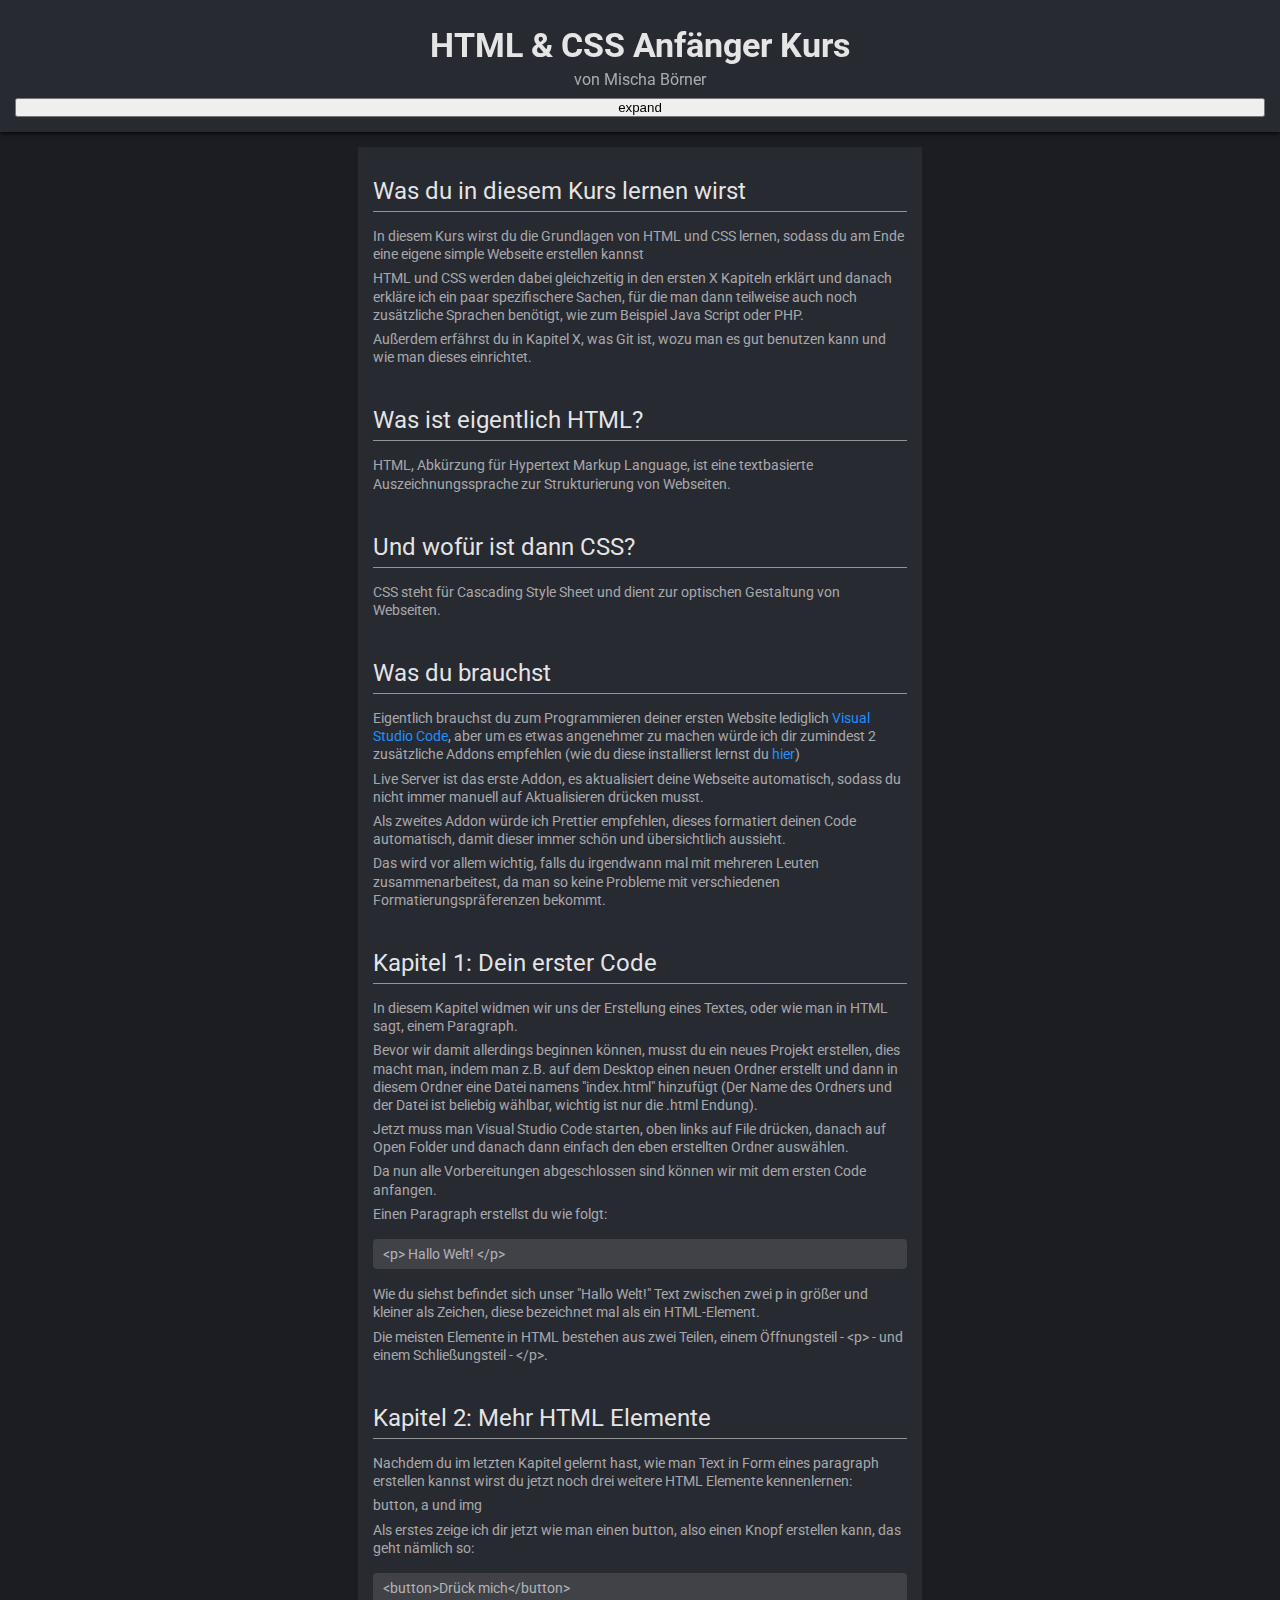
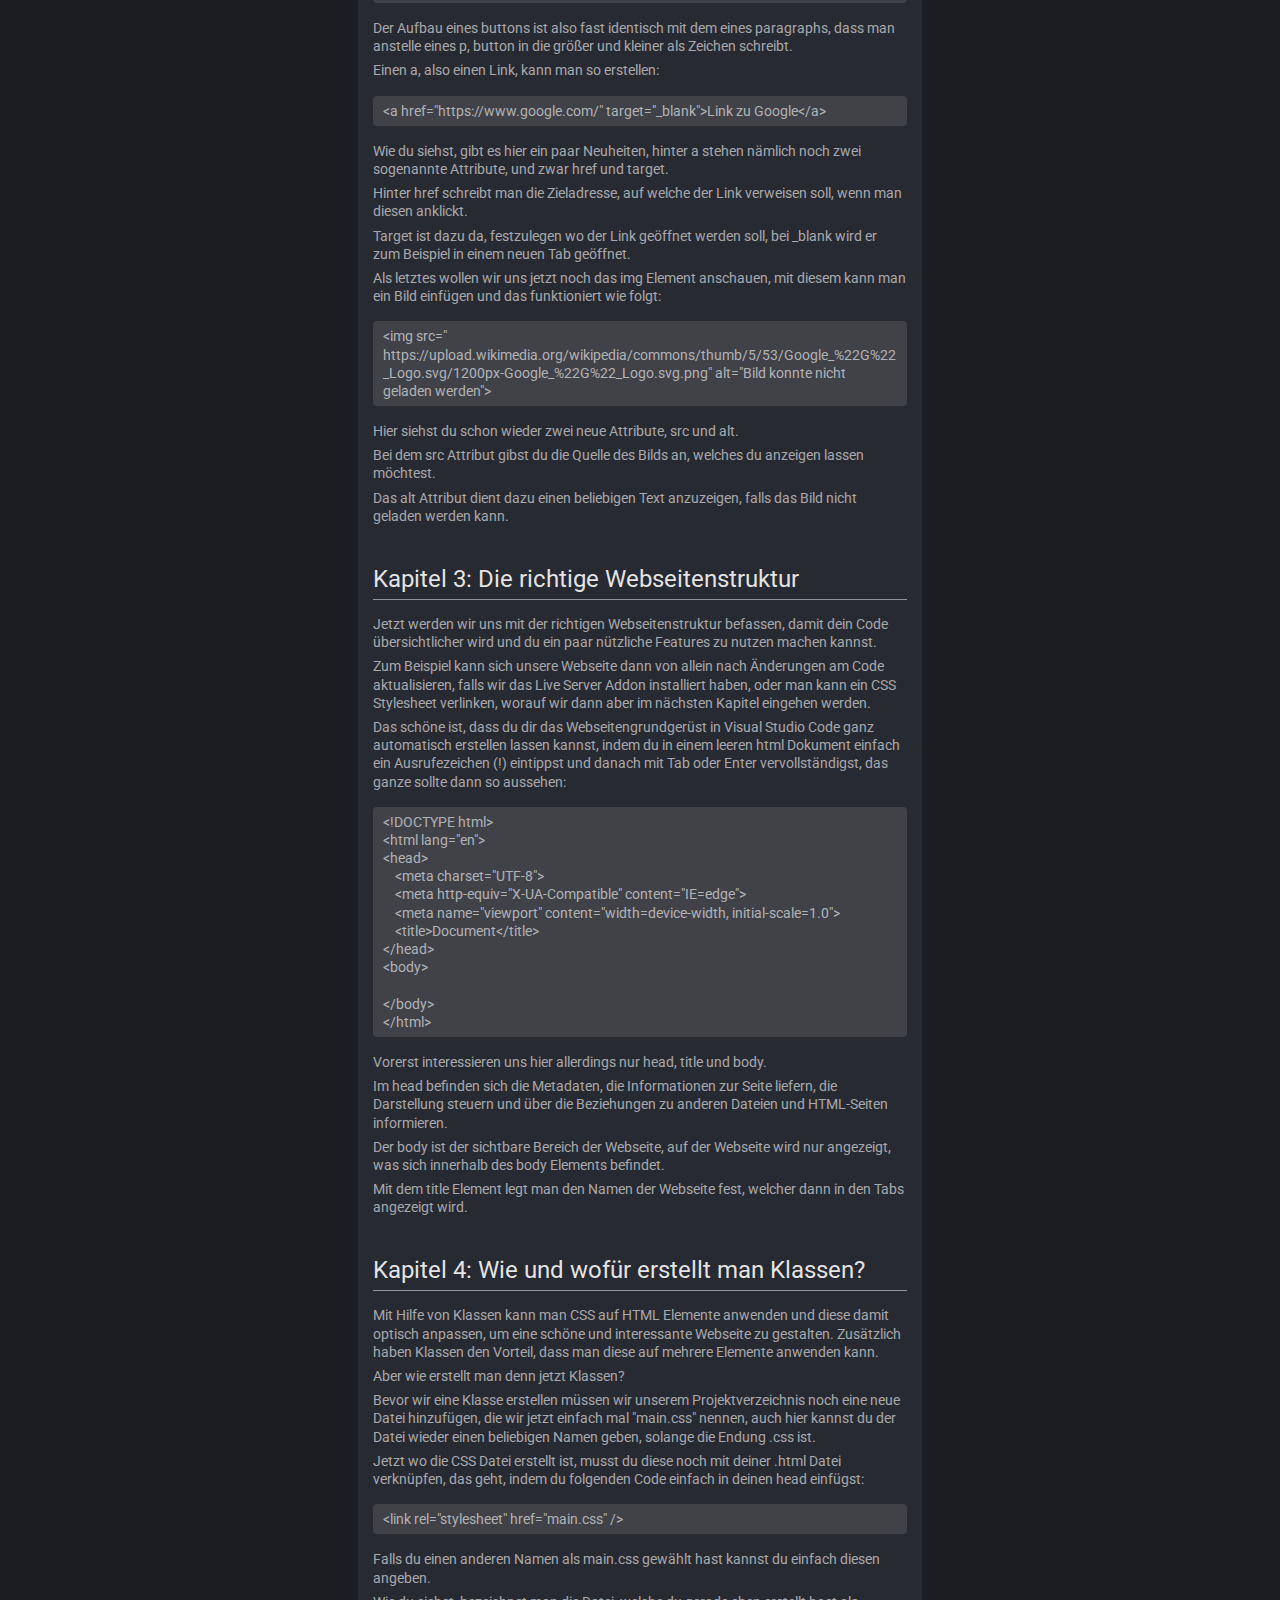
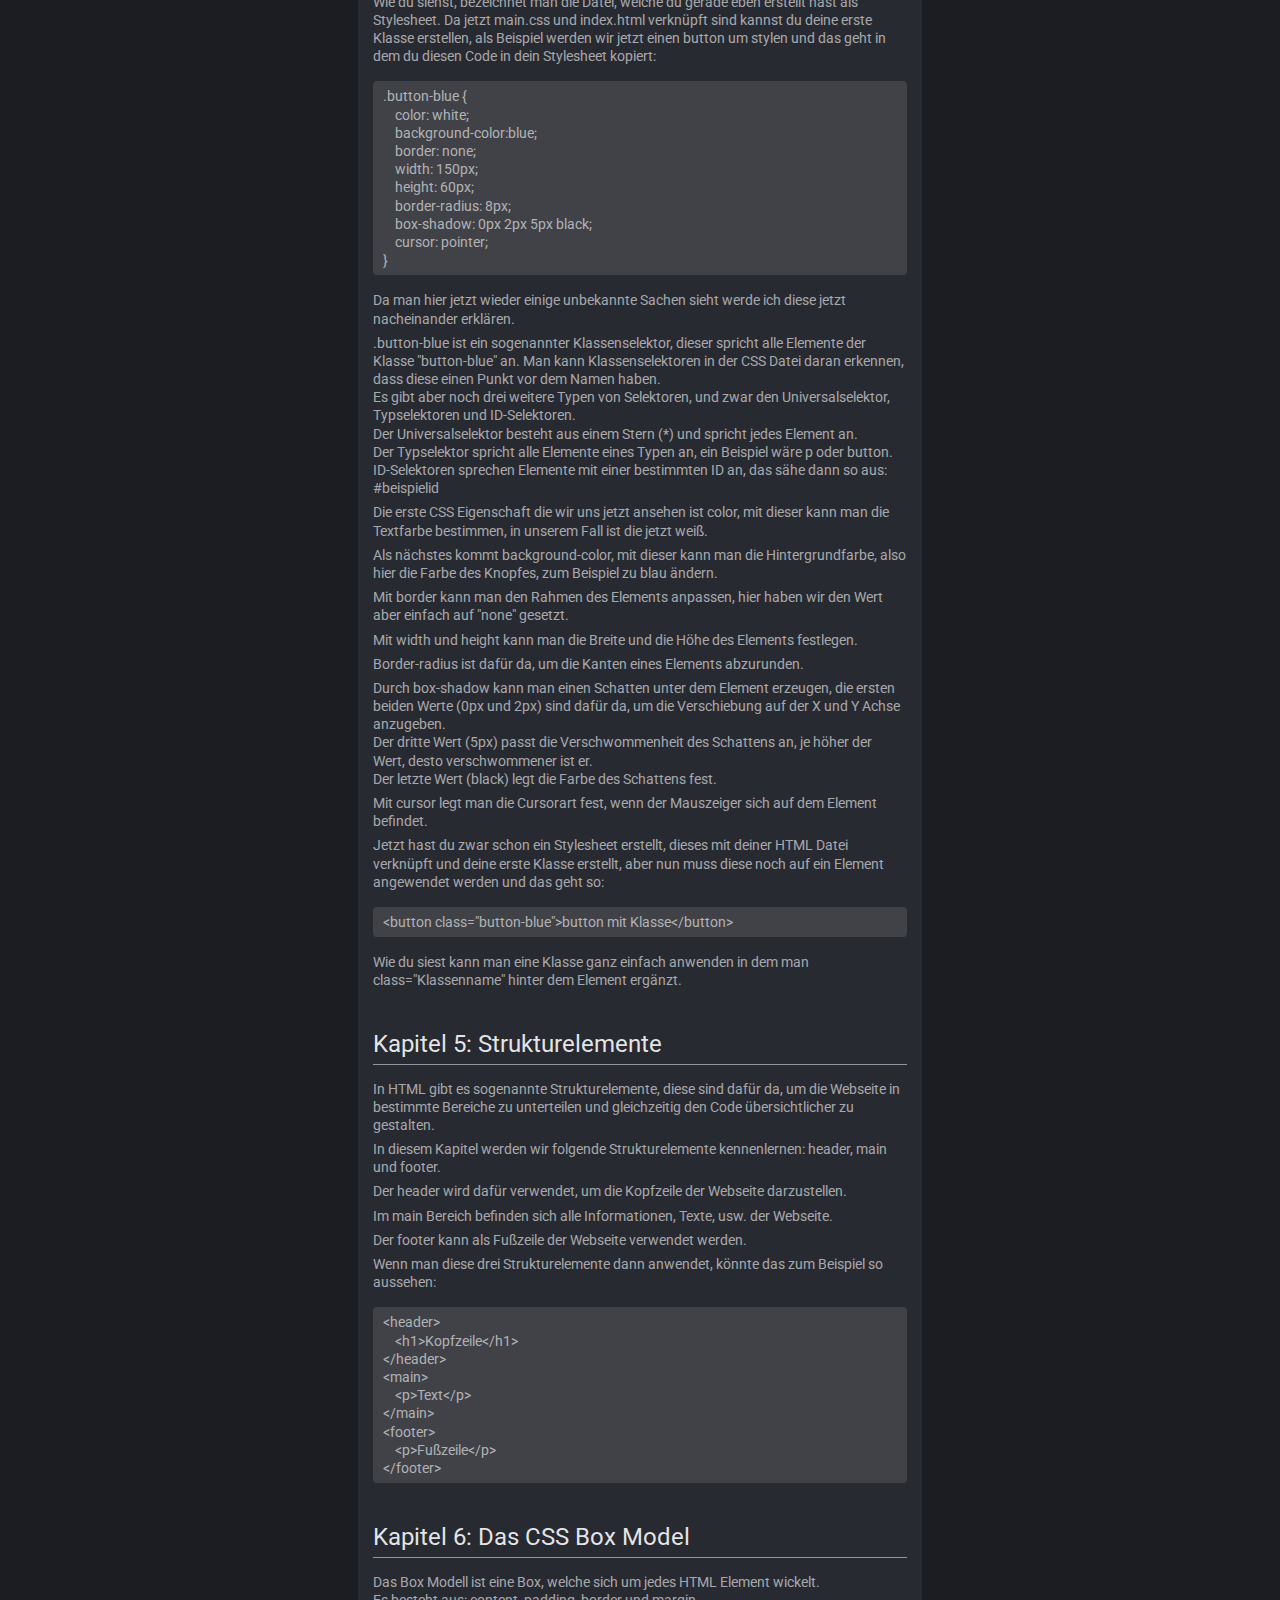
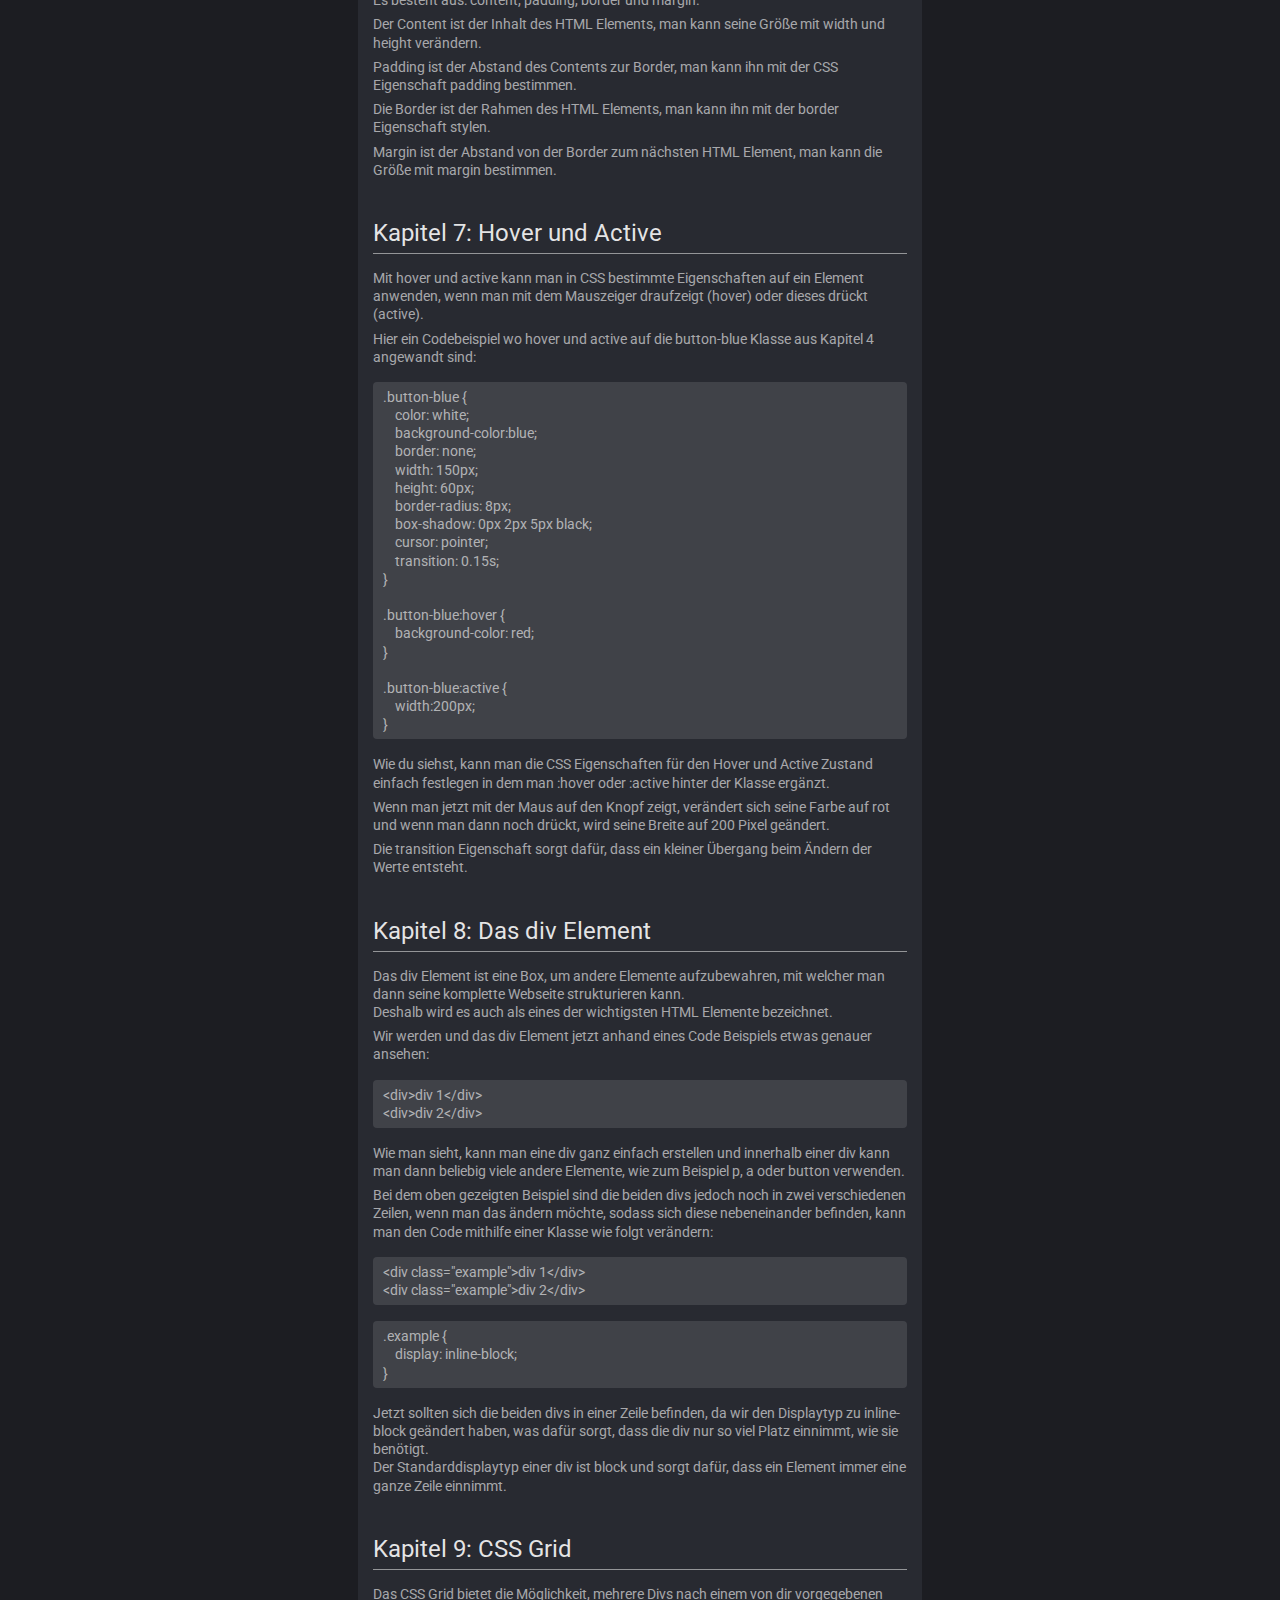
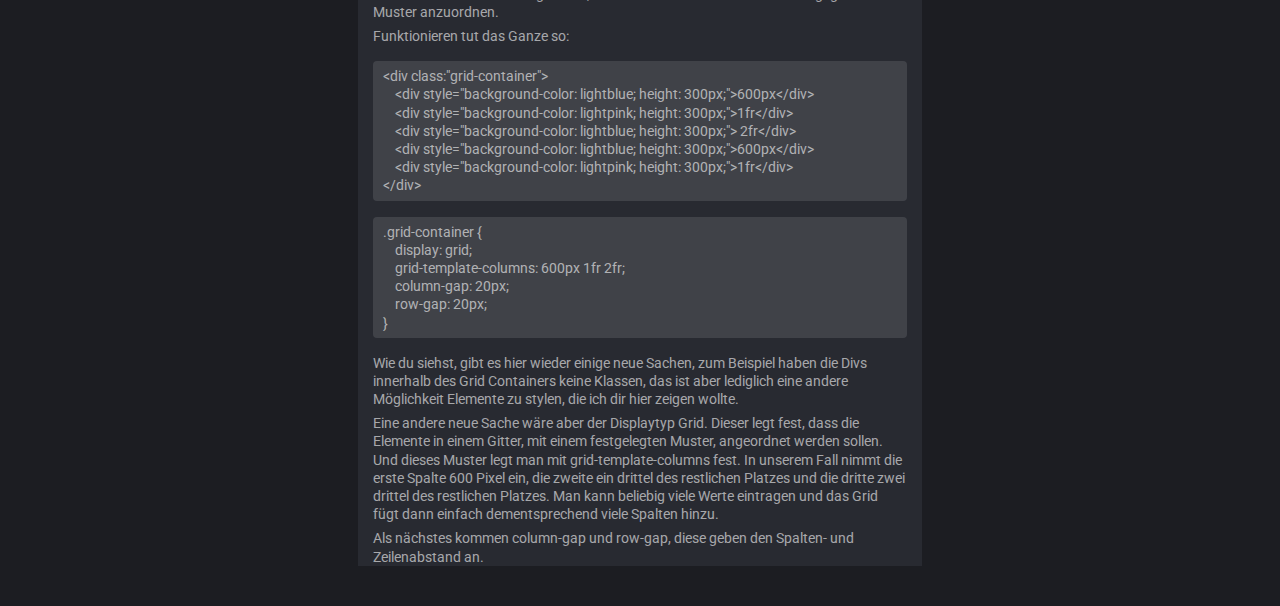
==== commit cde2e61e: "hihi" ====
--- a/index.html
+++ b/index.html
@@ -35,7 +35,7 @@
         <p class="author">von Mischa Börner</p>
       </div>
       <!-- Navigation -->
-      <div class="nav-div">
+      <nav class="nav-div" id="nav">
         <button class="nav-button" onclick="location.href='#course-introduction'">
           Einführung
         </button>
@@ -66,7 +66,10 @@
         <button class="nav-button" onclick="location.href='#chapter09'">
           Kapitel 9
         </button>
-      </div>
+      </nav>
+      <button class="close-button" id="close-button">expand</button>
+
+      <script src="js/nav.js" async defer></script>
     </header>
     <main class="main">
       <div class="grid-container">
--- a/styles/main.css
+++ b/styles/main.css
@@ -29,6 +29,20 @@
 html {
   font-family: Roboto, Arial;
   scroll-behavior: smooth;
+  scroll-padding-top: 160px;
+}
+
+nav {
+  visibility: hidden;
+  opacity: 0;
+  height: 0px;
+
+  /* display: grid; */
+  /* grid-template-columns: 1fr 1fr 1fr; */
+  width: 100%;
+  overflow: auto;
+  transition: 0.15s;
+  text-align: center;
 }
 
 p {
@@ -49,6 +63,21 @@
 .chapter{
   margin-bottom: 40px;
   overflow-wrap: break-word;
+}
+
+.close-button {
+  content: "";
+  padding-left: 30px;
+  padding-right: 30px;
+  width: 100%;
+  transition: 2s;
+  cursor: pointer;
+}
+
+.close-button:after {
+  content: "";
+  display: block;
+  clear: both;
 }
 
 .code-example {
@@ -74,6 +103,7 @@
 
 .header {
   position: sticky;
+  text-align: center;
   top: 0px;
   background-color: rgb(40, 42, 49);
   padding: 15px;
@@ -88,10 +118,10 @@
 }
 
 .jump {
-  visibility: hidden;
+  /* visibility: hidden;
   height: 0 !important;
   position: absolute;
-  margin: -160px;
+  margin: -160px; */
 }
 
 .link {
@@ -117,16 +147,12 @@
   padding-left: 10px;
   padding-right: 10px;
   transition: 0.15s;
-  margin-left: 0;
-  margin-right: 0;
-  margin-bottom: 0;
 }
 
 .nav-button:hover {
   cursor: pointer;
   background-color: rgba(255, 255, 255, 0.1);
-  padding-left: 22px;
-  padding-right: 22px;
+  text-decoration: underline;
 }
 
 .nav-button:active {
@@ -134,7 +160,7 @@
 }
 
 .nav-div {
-  text-align: center;
+
 }
 
 .page-author {
@@ -147,9 +173,40 @@
   line-height: 1.3;
 }
 
+/* @media screen and (max-width: 500px) {
+  nav .nav-button {
+    display: block;
+  }
+} */
+
 @media (orientation: portrait) {
   .grid-container {
     margin-left: 0;
     margin-right: 0;
   }
+
+  nav .nav-button {
+    display: block;
+    height: 50px;
+  }
+
+  .close-button {
+    height: 20px;
+  }
+
+  .text {
+    color: rgba(255, 255, 255, 0.80s);
+  }
+}
+
+@media (max-width: 870px) {
+  .header {
+    position: static;
+  }
+}
+
+@media (max-width: 360px) and (orientation: portrait){
+  .jump {
+    margin: 0;
+  }
 }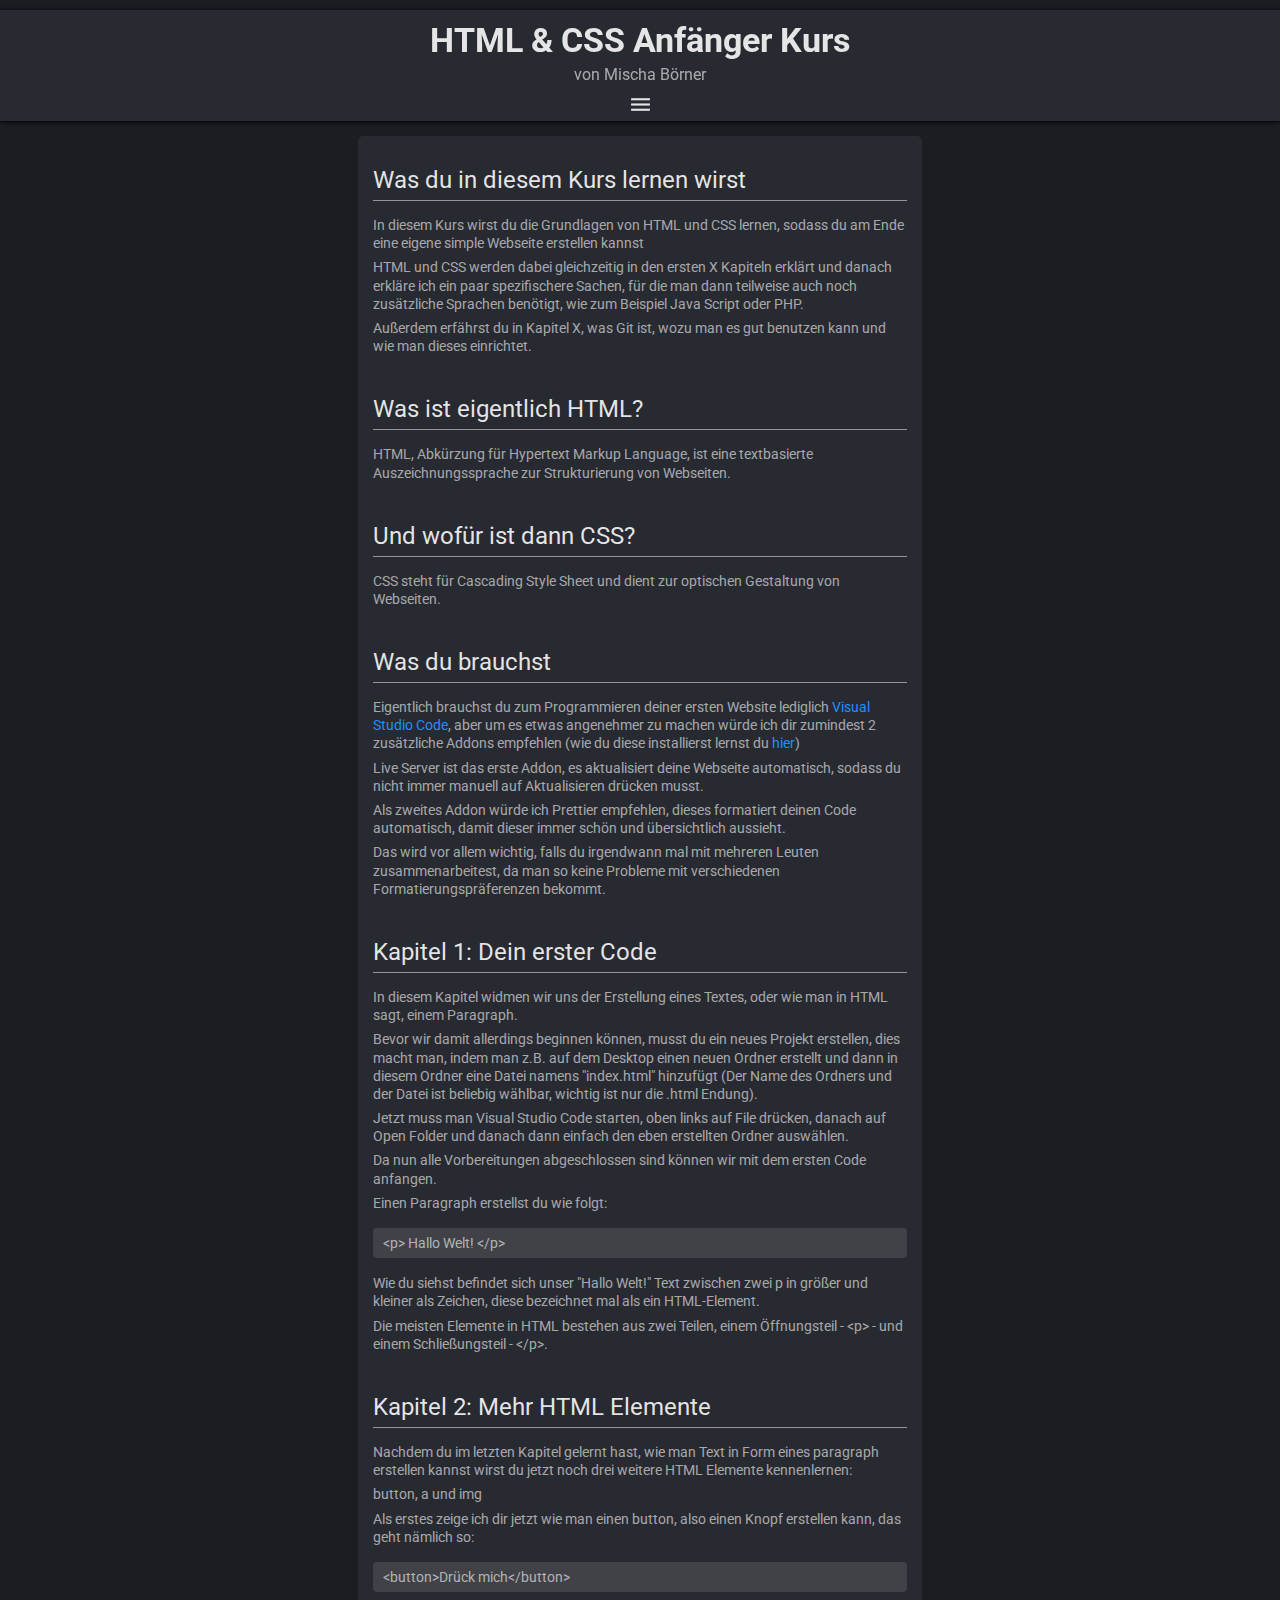
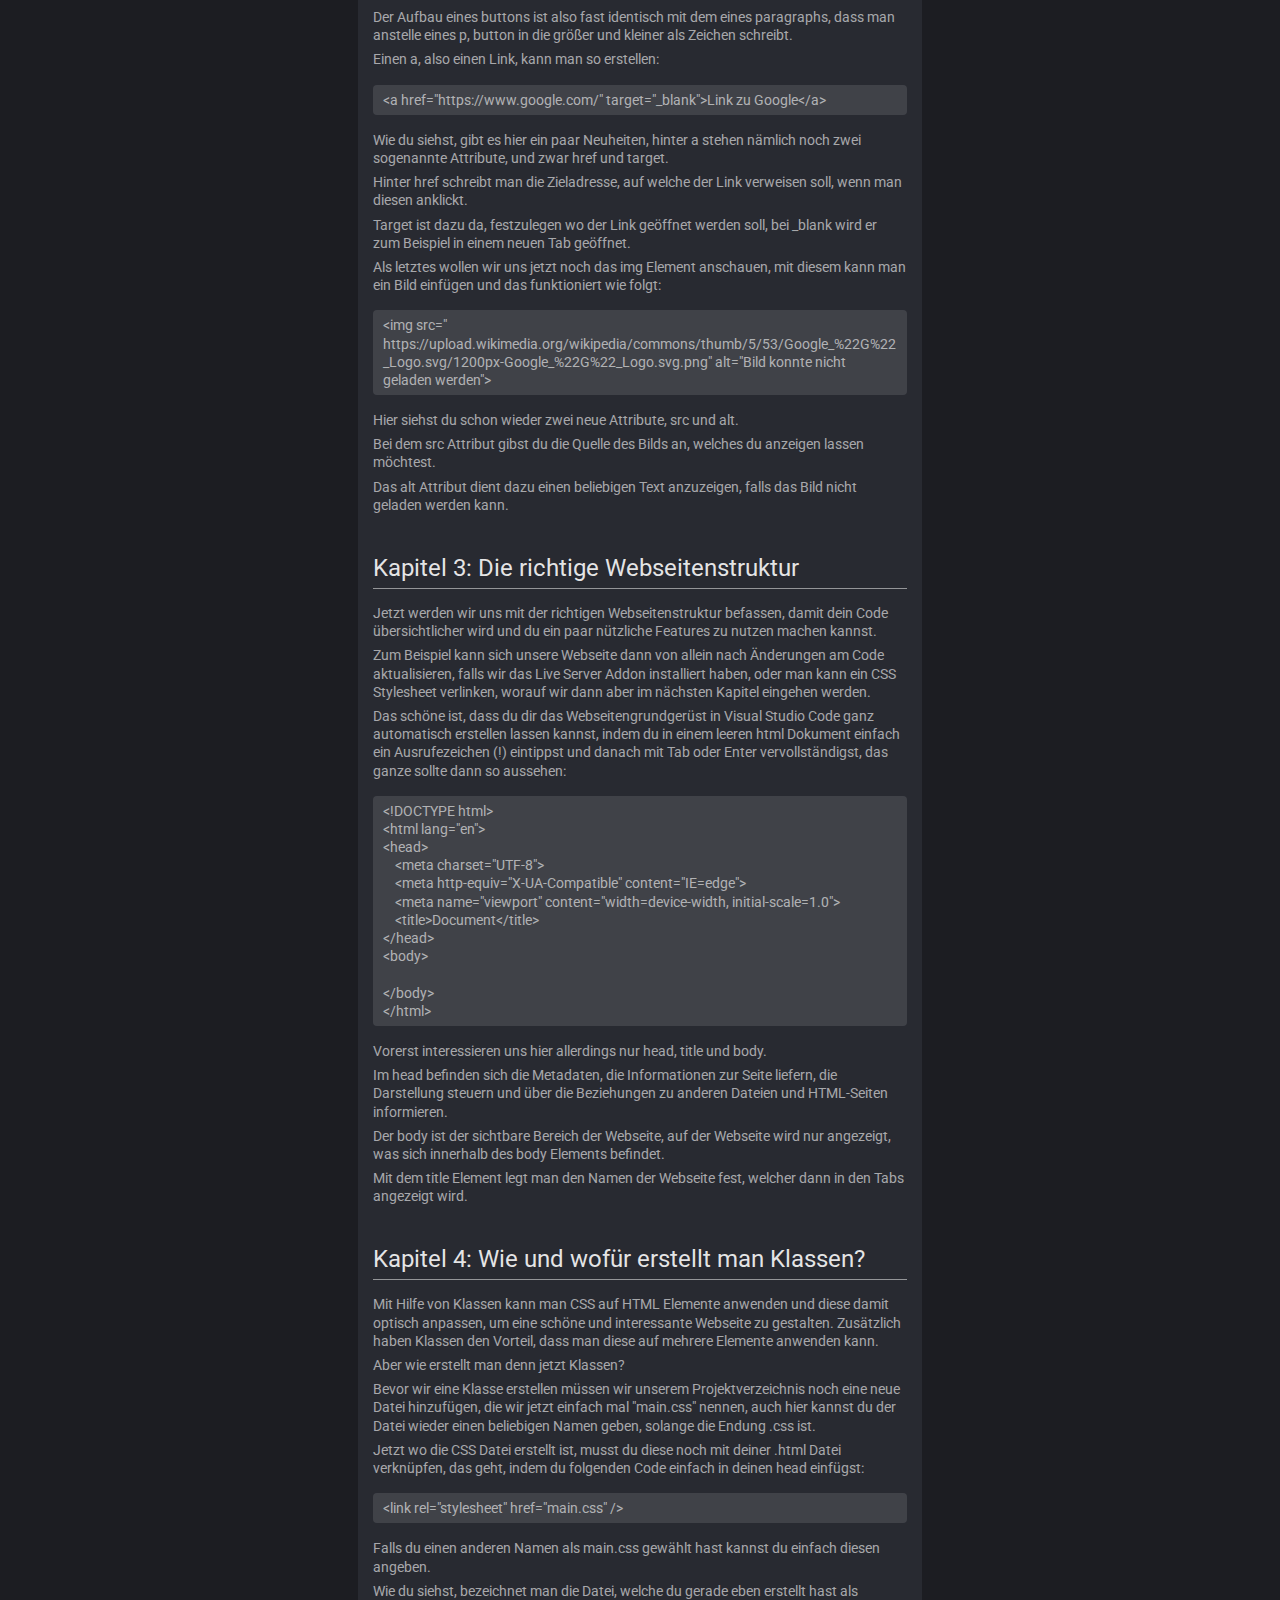
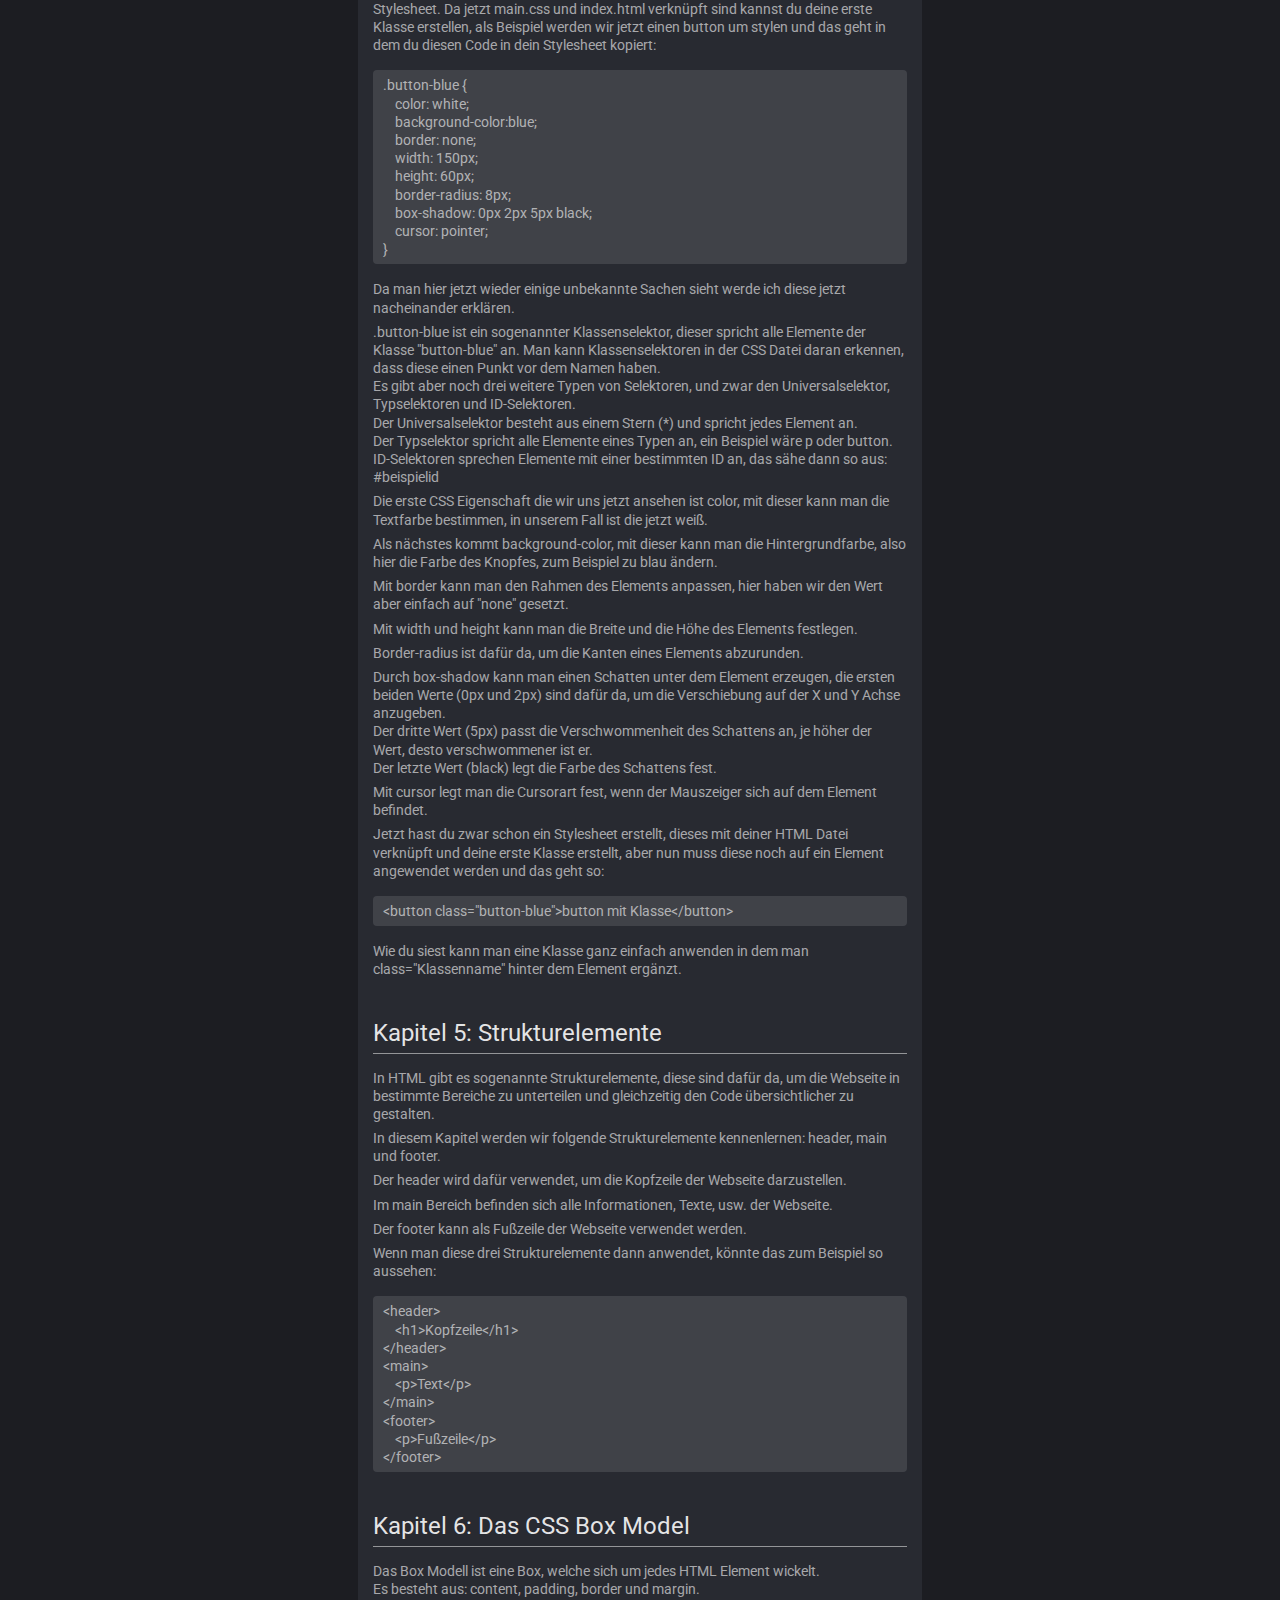
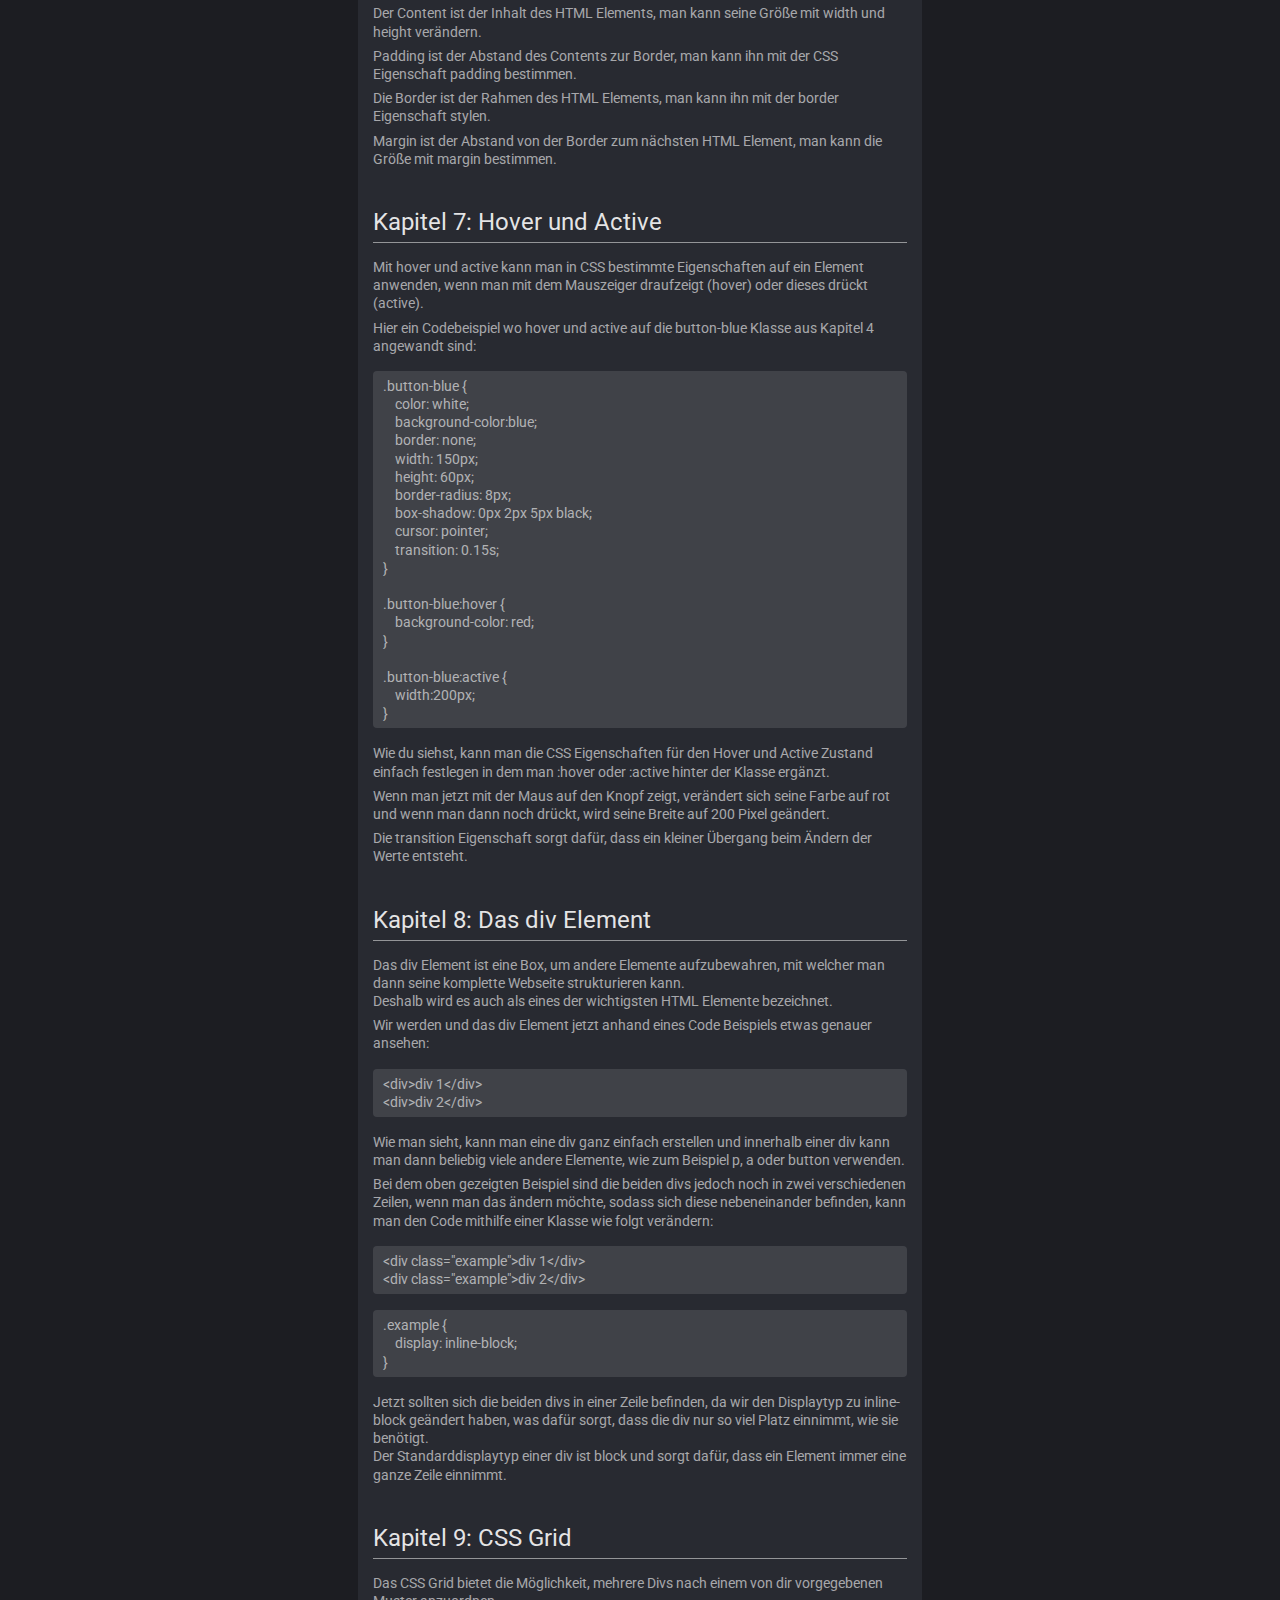
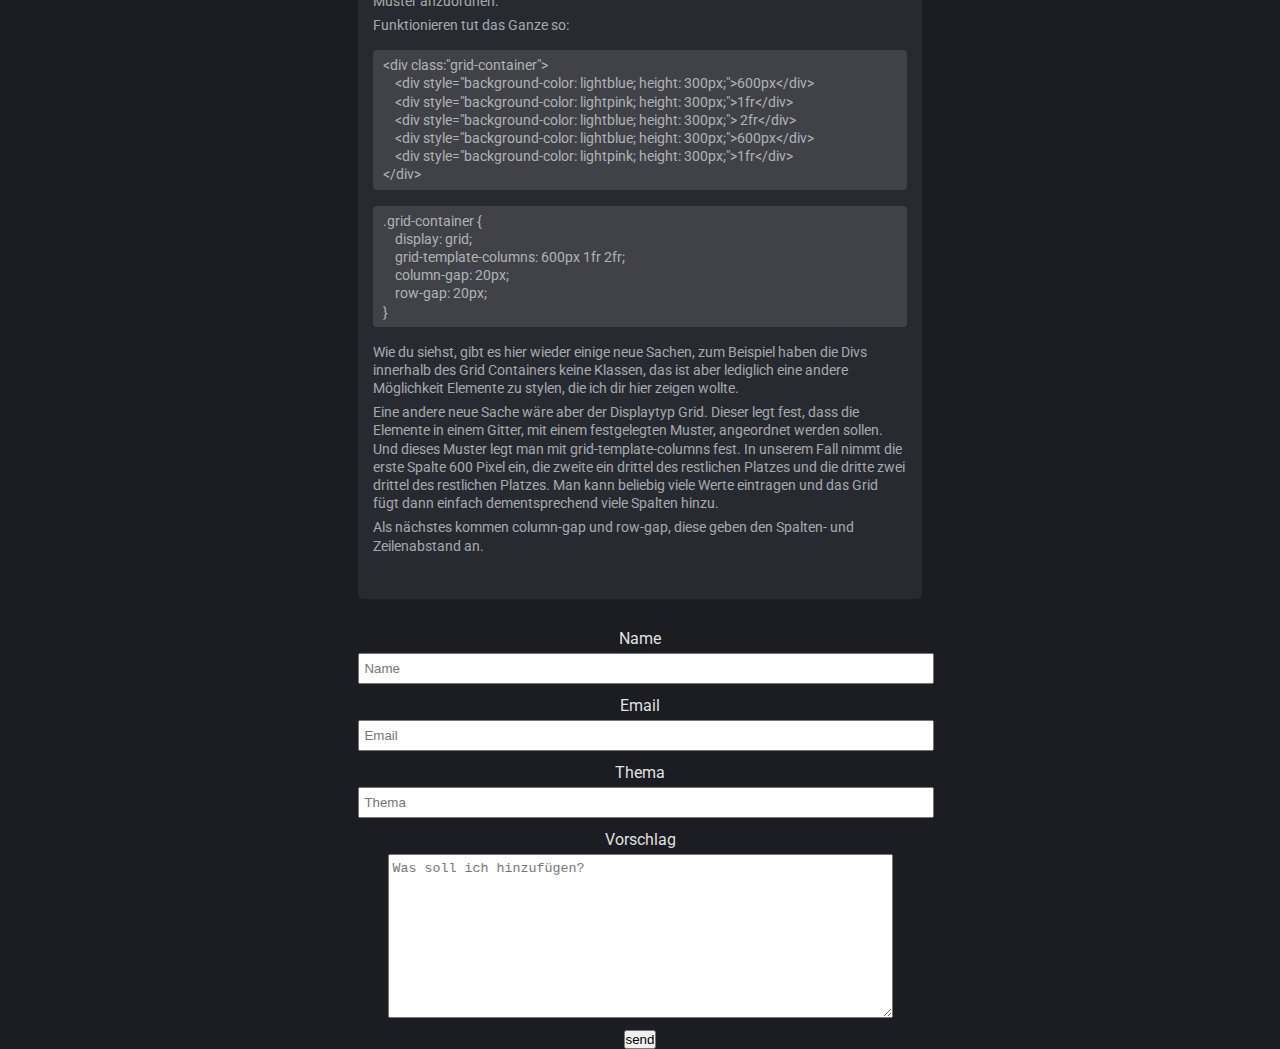
==== commit 53bc2f7e: "cool" ====
--- a/index.html
+++ b/index.html
@@ -17,6 +17,7 @@
       href="https://fonts.googleapis.com/css2?family=Roboto:ital,wght@0,400;0,700;1,400;1,700&display=swap"
       rel="stylesheet"
     />
+    <link rel="stylesheet" href="https://fonts.googleapis.com/icon?family=Material+Icons">
   </head>
   <body>
     <!--[if lt IE 7]>
@@ -66,8 +67,14 @@
         <button class="nav-button" onclick="location.href='#chapter09'">
           Kapitel 9
         </button>
+        <button class="nav-button" onclick="location.href='#contact'">
+          Kontakt
+        </button>
+        <button class="nav-button" onclick="location.href='/impressum.html'">
+          Impressum
+        </button>
       </nav>
-      <button class="close-button" id="close-button">expand</button>
+      <button class="close-button" id="close-button"><i class="material-icons" style="font-size:25px;">menu</i></button>
 
       <script src="js/nav.js" async defer></script>
     </header>
@@ -340,7 +347,23 @@
         </div>
       </div>
     </main>
-    <footer></footer>
+    <footer>
+        <form id="contact" method="post" action="send.php">
+          <label class="contact" for="vorname">Name</label>
+          <input class="contact" id="name" type="text" name="name" placeholder="Name" required>
+
+          <label class="contact" for="email">Email</label>
+          <input class="contact" id="email" type="email" placeholder="Email" name="email" required>
+
+          <label class="contact" for="subject">Thema</label>
+          <input class="contact" type="text" id="subject" name="subject" placeholder="Thema" required>
+
+          <label class="contact" for="vorschlag">Vorschlag</label>
+          <textarea class="contact" id="vorschlag" placeholder="Was soll ich hinzufügen?" cols="60" rows="10" name="message" required></textarea>
+
+          <input type="submit" value="send">
+        </form>
+    </footer>
     <script src="" async defer></script>
   </body>
 </html>
--- a/styles/main.css
+++ b/styles/main.css
@@ -1,18 +1,29 @@
 * {
   padding: 0;
   margin: 0;
+  color: rgba(255, 255, 255, 0.88);
 }
 
 body {
   background-color: rgb(28, 29, 34);
 }
 
+footer {
+  text-align: center;
+}
+
+form {
+  margin-left: 28%;
+  margin-right: 28%;
+}
+
 h1 {
   font-size: 34px;
   color: rgba(255, 255, 255, 0.88);
   text-align: center;
   margin: 0px;
   margin-top: 10px;
+  padding-top: 10px;
 }
 
 hr {
@@ -32,13 +43,18 @@
   scroll-padding-top: 160px;
 }
 
+input {
+  display: block;
+  color: black;
+  margin-right: auto;
+  margin-left: auto;
+}
+
 nav {
   visibility: hidden;
   opacity: 0;
-  height: 0px;
-
-  /* display: grid; */
-  /* grid-template-columns: 1fr 1fr 1fr; */
+  /* height: 0px; */
+  max-height: 0px;
   width: 100%;
   overflow: auto;
   transition: 0.15s;
@@ -51,6 +67,13 @@
   margin-bottom: 6px;
 }
 
+textarea {
+  display: block;
+  color: black;
+  margin-right: auto;
+  margin-left: auto;
+}
+
 /* ---------------------------------------- */
 /* ---------------------------------------- */
 /* ---------------------------------------- */
@@ -67,11 +90,26 @@
 
 .close-button {
   content: "";
+  background-color: rgba(255, 255, 255, 0.00);
+  border: none;
+  color: white;
   padding-left: 30px;
   padding-right: 30px;
-  width: 100%;
-  transition: 2s;
-  cursor: pointer;
+  height: 25px;
+  max-width: 500px;
+  border-radius: 25px;
+  transition: 0.15s;
+  cursor: pointer;
+
+}
+
+.close-button:hover {
+  
+  cursor: pointer;
+}
+
+.close-button:active {
+  background-color: rgba(255, 255, 255, 0.00);
 }
 
 .close-button:after {
@@ -92,13 +130,40 @@
   margin-bottom: 16px;
 }
 
+.contact {
+  padding-top: 6px;
+  padding-bottom: 6px;
+  padding-left: 4px;
+  padding-right: 4px;
+  margin-top: 5px;
+  margin-bottom: 12px;
+}
+
+label.contact {
+}
+
+input.contact {
+  width: 100%;
+}
+
+.contact-button {
+  color: black;
+  width: 150px;
+  height: 30px;
+  margin-top: 5px;
+  margin-bottom: 15px;
+}
+
 .grid-container {
   background-color: rgb(40, 42, 49);
   padding-top: 30px;
+  padding-bottom: 4px;
   padding-left: 15px;
   padding-right: 15px;
+  margin-bottom: 30px;
   margin-left: 28%;
   margin-right: 28%;
+  border-radius: 5px;
 }
 
 .header {
@@ -106,7 +171,6 @@
   text-align: center;
   top: 0px;
   background-color: rgb(40, 42, 49);
-  padding: 15px;
   box-shadow: 0 1px 5px black;
   margin-bottom: 15px;
 }
@@ -188,10 +252,14 @@
   nav .nav-button {
     display: block;
     height: 50px;
+    width: 100%;
+    text-align: left;
+    padding-left: 10px;
   }
 
   .close-button {
     height: 20px;
+    width: 100%;
   }
 
   .text {
@@ -209,4 +277,10 @@
   .jump {
     margin: 0;
   }
+}
+
+@media (hover: hover) {
+  .close-button:hover {
+    background-color: rgba(255, 255, 255, 0.1);
+  }
 }